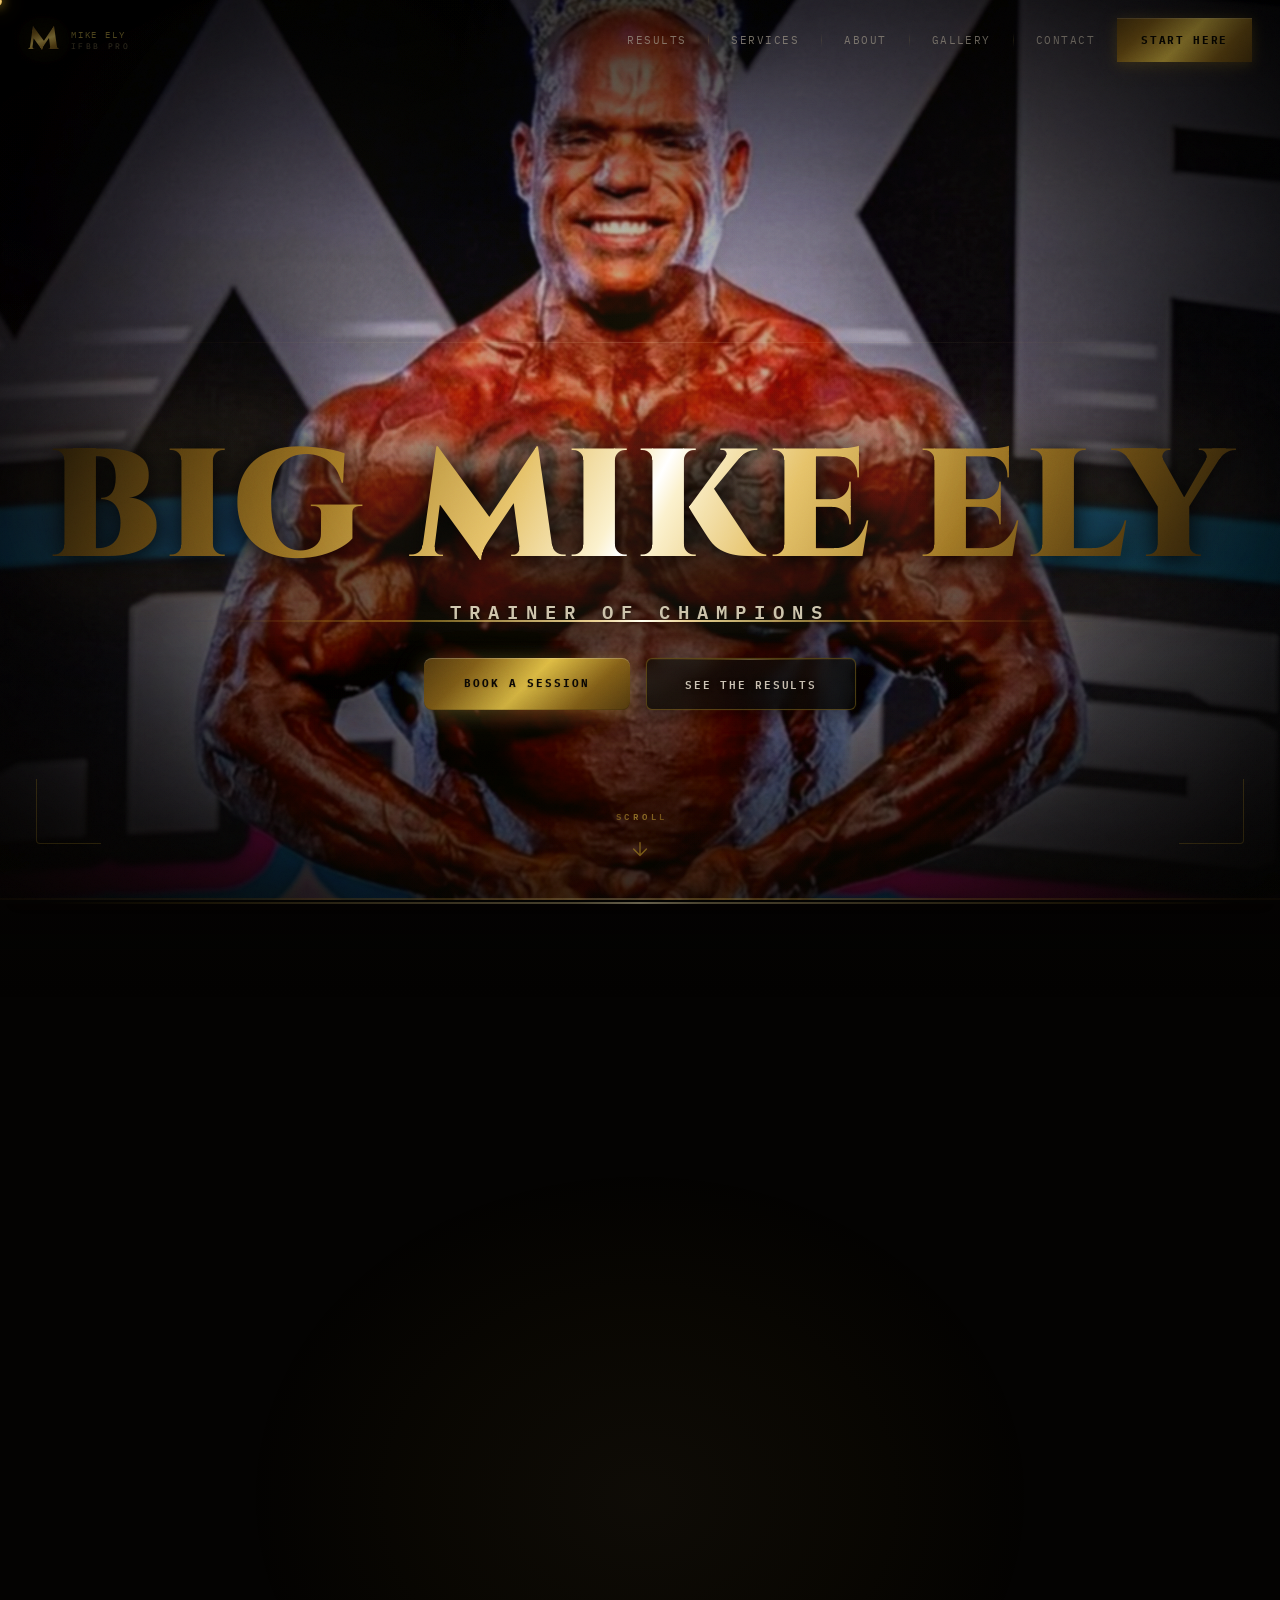
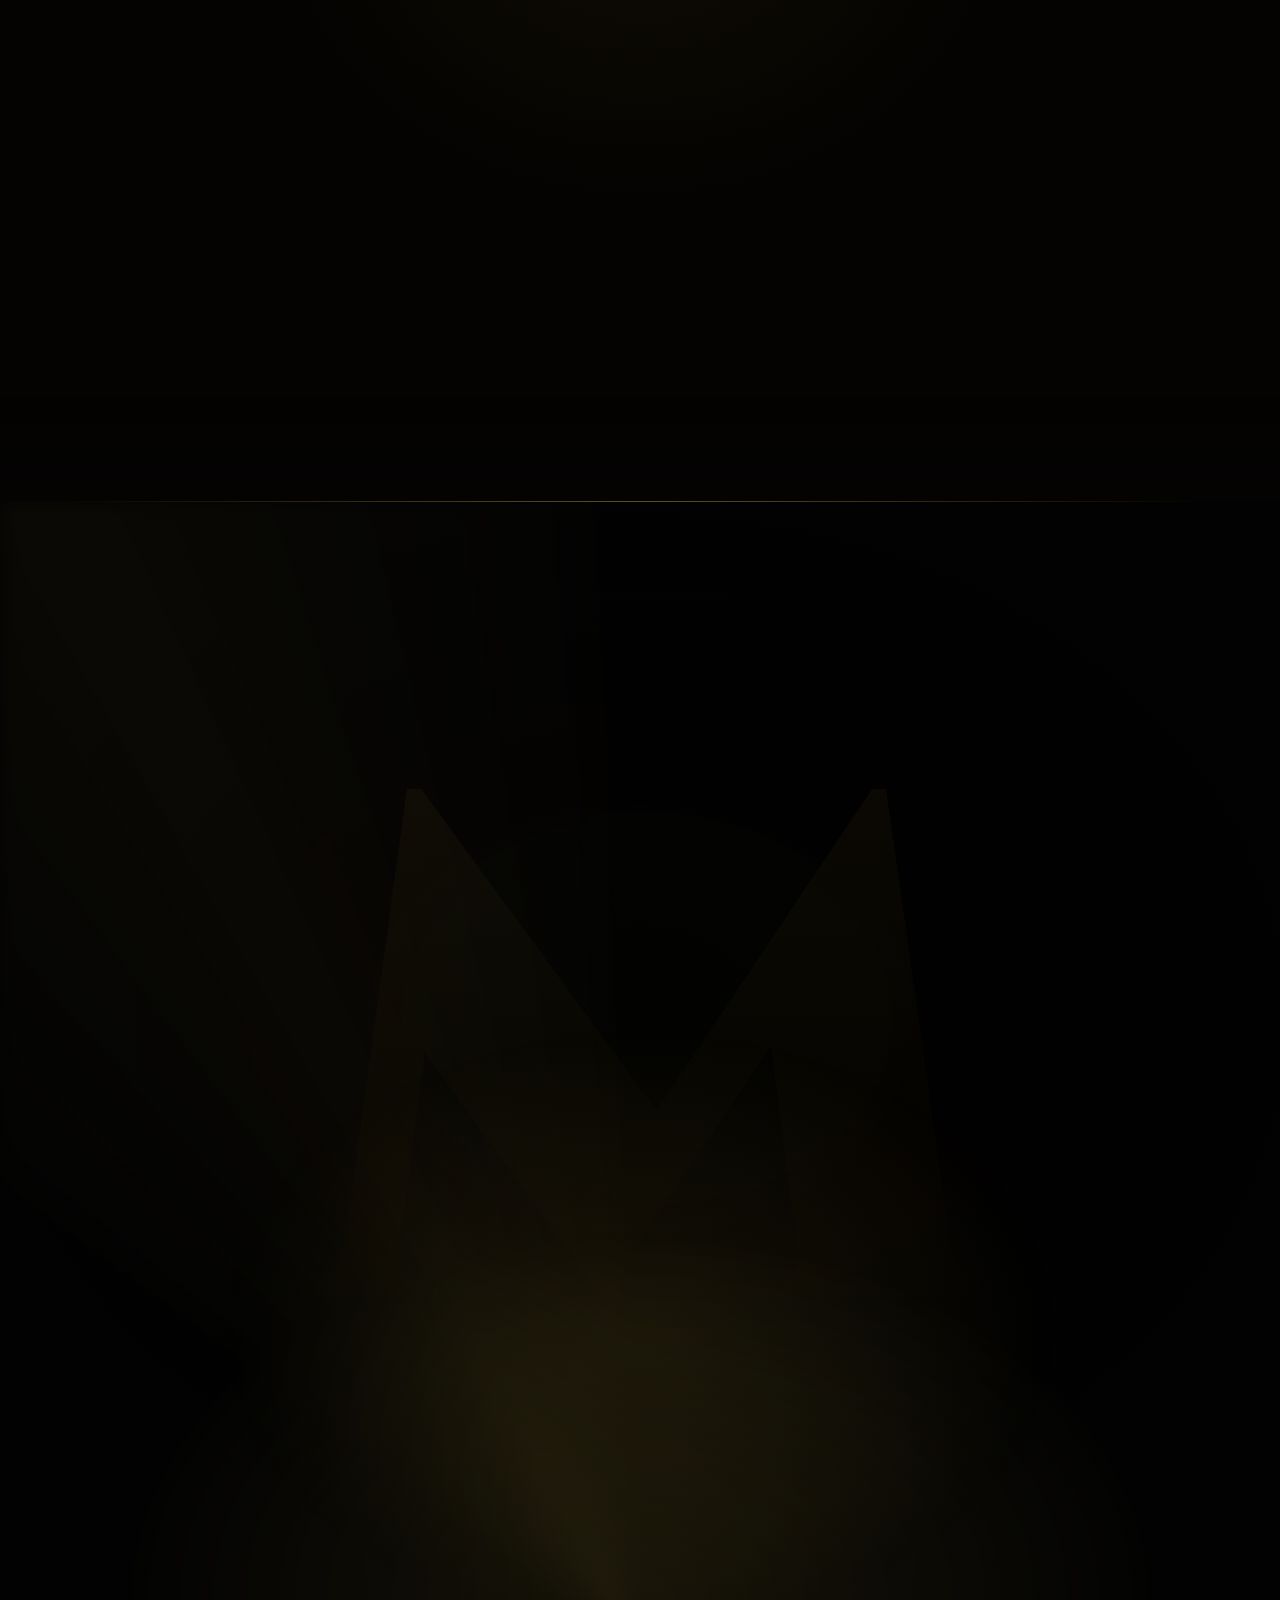
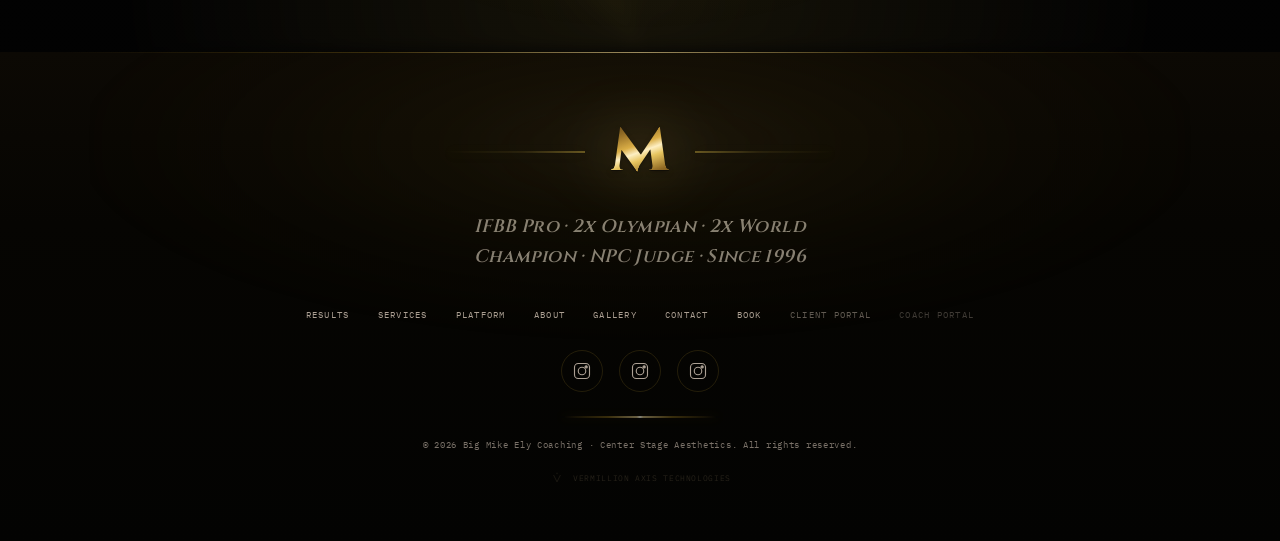
==== index.html @ f2d05844 "Heading "In Good Company", gallery full-photo tiles + frame, hero pop, perf - Home grid heading -> "" ====
<!DOCTYPE html>
<html lang="en">
<head>
<meta charset="UTF-8">
<meta name="viewport" content="width=device-width,initial-scale=1,viewport-fit=cover">
<title>Big Mike Ely | IFBB Pro Bodybuilding Coach — Contest Prep &amp; Online Coaching | Ohio</title>
<meta name="description" content="IFBB Pro Big Mike Ely — 2x World Champion, Olympian, NPC Judge. 50+ athletes turned pro since 1996. Championship-level bodybuilding coaching.">
<meta name="theme-color" content="#020202">
<meta name="color-scheme" content="dark">
<meta http-equiv="Content-Security-Policy" content="default-src 'self'; script-src 'self' 'unsafe-inline'; style-src 'self' 'unsafe-inline'; font-src 'self'; img-src 'self' data: blob: https://img.youtube.com https://ozgemcvnjzqfumpjxwcq.supabase.co; connect-src 'self' https://ozgemcvnjzqfumpjxwcq.supabase.co; frame-src 'none'; object-src 'none'; base-uri 'self'">
<meta name="robots" content="index, follow">
<meta http-equiv="X-Content-Type-Options" content="nosniff">
<meta http-equiv="Permissions-Policy" content="camera=(), microphone=(), geolocation=(), payment=()">
<meta name="referrer" content="strict-origin-when-cross-origin">
<link rel="canonical" href="https://v3vermillion.github.io/Big-Mike/">

<!-- Open Graph -->
<meta property="og:title" content="Big Mike Ely | IFBB Pro Bodybuilding Coach">
<meta property="og:description" content="A platform, not a PDF. Private client portal, branded transformations, real-time coaching — built by a 2× IFBB Pro World Champion.">
<meta property="og:type" content="website">
<meta property="og:url" content="https://v3vermillion.github.io/Big-Mike/">
<!-- Single landscape share card. Previously declared a secondary
     portrait og:image which iMessage/Facebook/LinkedIn scrapers
     preferred over the landscape, producing a garbage crop in
     link previews. One og:image per page, 1200x630, on-brand. -->
<meta property="og:image" content="https://v3vermillion.github.io/Big-Mike/img/platform-social-share.png">
<meta property="og:image:secure_url" content="https://v3vermillion.github.io/Big-Mike/img/platform-social-share.png">
<meta property="og:image:type" content="image/png">
<meta property="og:image:width" content="1200">
<meta property="og:image:height" content="630">
<meta property="og:image:alt" content="Big Mike Ely — IFBB Pro Bodybuilding Coach. 2x World Champion. A Platform, Not a PDF.">

<!-- Twitter -->
<meta name="twitter:card" content="summary_large_image">
<meta name="twitter:title" content="Big Mike Ely — A Platform, Not a PDF">
<meta name="twitter:description" content="2× IFBB Pro World Champion · 50+ Athletes Turned Pro Since 1996 · Private coaching platform with branded transformations.">
<meta name="twitter:image" content="https://v3vermillion.github.io/Big-Mike/img/platform-social-share.png">
<meta name="twitter:image:alt" content="Big Mike Ely Coaching — A Platform, Not a PDF. Real client transformation rendered as a branded comparison.">

<!-- Preload the LCP hero photo — Mike's championship pose, the
     Largest Contentful Paint element on index.html. fetchpriority
     high tells the browser to start the fetch immediately,
     in parallel with HTML parsing. -->
<link rel="preload" as="image" href="img/hero-stage-2025.jpg" fetchpriority="high">

<!-- Preload hero (TODO: serve WebP with <picture> + type="image/webp" when available) -->
<link rel="preload" as="image" href="img/hero-stage-2025.jpg" fetchpriority="high">

<!-- Icons -->
<link rel="icon" type="image/png" sizes="192x192" href="icons/icon-192.png">
<link rel="apple-touch-icon" href="icons/apple-touch-icon.png">

<!-- Fonts -->


<link rel="stylesheet" href="assets/fonts/fonts.css?v=v7">
<!-- Supabase -->


<!-- Structured Data -->
<script type="application/ld+json">
[
  {
    "@context": "https://schema.org",
    "@type": "LocalBusiness",
    "name": "Center Stage Aesthetics",
    "description": "Championship-level bodybuilding coaching by IFBB Pro Big Mike Ely. Contest prep, nutrition planning, posing, and online coaching since 1996.",
    "address": {
      "@type": "PostalAddress",
      "streetAddress": "5139 W 140th St",
      "addressLocality": "Brook Park",
      "addressRegion": "OH",
      "postalCode": "44142",
      "addressCountry": "US"
    },
    "url": "https://v3vermillion.github.io/Big-Mike/",
    "image": "https://v3vermillion.github.io/Big-Mike/img/hero-stage-2025.jpg",
    "founder": {
      "@type": "Person",
      "name": "Big Mike Ely",
      "jobTitle": "IFBB Pro Bodybuilding Coach",
      "description": "2x IFBB Pro World Champion, Olympian, NPC Judge. Coaching since 1996.",
      "sameAs": [
        "https://instagram.com/ifbbpromikeely",
        "https://instagram.com/center_stage_aesthetics"
      ]
    }
  },
  {
    "@context": "https://schema.org",
    "@type": "WebSite",
    "name": "Big Mike Ely | IFBB Pro Bodybuilding Coach",
    "url": "https://v3vermillion.github.io/Big-Mike/"
  },
  {
    "@context": "https://schema.org",
    "@type": "Service",
    "name": "Bodybuilding Coaching",
    "provider": {
      "@type": "Person",
      "name": "Big Mike Ely"
    },
    "description": "1-on-1 training, contest prep, nutrition planning, posing sessions, online coaching, and full coaching packages.",
    "areaServed": {
      "@type": "Country",
      "name": "US"
    }
  }
]
</script>

<link rel="stylesheet" href="css/site.css?v=v7">
</head>
<body>
<a href="#main" class="skip-link">Skip to main content</a>

<!-- BRAND REVEAL -->
<div class="brand-reveal" aria-hidden="true" id="brandReveal">
  <!-- Phase 1: Combined credentials — championship + olympian on one screen -->
  <div class="br-phase" id="brPhase1">
    <div class="br-show-name" id="brShowName">IFBB Pro World Championship</div>
    <div class="br-years">
      <span class="br-year" id="brYear1">2024</span>
      <span class="br-year-dot" id="brYearDot">&bull;</span>
      <span class="br-year" id="brYear2">2025</span>
    </div>
    <div class="br-1st" id="br1st">1st Place</div>
    <div class="br-divider" id="brDivider"></div>
    <div class="br-olympian" id="brOlympian">2&times; Olympian</div>
  </div>
  <!-- Phase 2: Name reveal — swords, corners, gold rule -->
  <div class="br-phase br-name-phase" id="brPhase2">
    <div class="br-swords"><svg viewBox="0 0 160 100" fill="none">
      <path d="M25,85 L75,15 L80,18 L30,88 Z" class="blade-fill"/>
      <line x1="27" y1="86" x2="78" y2="16" stroke-linecap="round"/>
      <line x1="38" y1="72" x2="22" y2="80" stroke-linecap="round"/>
      <line x1="36" y1="68" x2="20" y2="76" stroke-linecap="round"/>
      <path d="M22,84 Q20,88 24,90 Q28,88 26,84" stroke-linecap="round"/>
      <path d="M135,85 L85,15 L80,18 L130,88 Z" class="blade-fill"/>
      <line x1="133" y1="86" x2="82" y2="16" stroke-linecap="round"/>
      <line x1="122" y1="72" x2="138" y2="80" stroke-linecap="round"/>
      <line x1="124" y1="68" x2="140" y2="76" stroke-linecap="round"/>
      <path d="M138,84 Q140,88 136,90 Q132,88 134,84" stroke-linecap="round"/>
      <path d="M74,16 L80,6 L86,16" stroke-linecap="round"/>
      <path d="M77,12 L80,8 L83,12" stroke-linecap="round"/>
    </svg></div>
    <div class="br-dust"><span></span><span></span><span></span><span></span><span></span><span></span><span></span><span></span></div>
    <div class="br-streak"></div>
    <div class="br-corners"><div class="br-corner-tl"></div><div class="br-corner-br"></div></div>
    <div class="br-name-glow"></div>
    <div class="br-kicker">IFBB Pro</div>
    <div class="br-name" id="brName">Big Mike Ely</div>
    <div class="br-rule"></div>
    <div class="br-title">2&times; World Champion &middot; 2&times; Olympian &middot; Coach</div>
  </div>
  <div class="br-skip" onclick="localStorage.setItem('bm_revealed','1');document.getElementById('brandReveal')?.remove();document.body.style.overflow='';if(typeof _activatePostReveal==='function')_activatePostReveal();document.querySelectorAll('.hero h1,.hero-sub,.hero-ctas').forEach(function(el){el.style.cssText+='opacity:1!important'})" style="position:absolute;bottom:max(32px,env(safe-area-inset-bottom,32px));left:50%;transform:translateX(-50%);z-index:10;cursor:pointer;font-family:var(--mono);font-size:12px;letter-spacing:.4em;color:rgba(212,168,40,.45);padding:12px 32px;border:1px solid rgba(212,168,40,.2);border-radius:6px;transition:color .2s,border-color .2s,background .2s;-webkit-tap-highlight-color:transparent" onmouseover="this.style.color='rgba(212,168,40,.8)';this.style.borderColor='rgba(212,168,40,.4)';this.style.background='rgba(212,168,40,.06)'" onmouseout="this.style.color='rgba(212,168,40,.45)';this.style.borderColor='rgba(212,168,40,.2)';this.style.background='transparent'">SKIP</div>
</div>

<!-- GRAIN + VIGNETTE -->
<div class="grain-ov" aria-hidden="true"></div>
<div class="vignette" aria-hidden="true"></div>
<div class="atmos-mesh" aria-hidden="true"></div>

<!-- NAV -->
<nav class="nav" id="nav">
  <a href="index.html" class="nav-home" aria-label="Big Mike Ely — Home">
    <span class="nav-sigil">M</span>
    <div class="nav-tag"><span>Mike Ely</span>IFBB Pro</div>
  </a>
  <div class="nav-links">
    <a href="results.html">Results</a>
    <span class="nav-sep"></span>
    <a href="services.html">Services</a>
    <span class="nav-sep"></span>
    <a href="about.html">About</a>
    <span class="nav-sep"></span>
    <a href="gallery.html">Gallery</a>
    <span class="nav-sep"></span>
    <a href="contact.html">Contact</a>
    <a href="onboard.html" class="nav-cta">Start Here</a>
  </div>
  <button class="nav-burger" id="navBurger" aria-label="Open menu"><span class="burger-text">MENU</span></button>
</nav>

<!-- MOBILE MENU -->
<div class="mm" id="mm" role="dialog" aria-modal="true">
  <div class="mm-corner-tl"></div><div class="mm-corner-br"></div>
  <button class="mm-close" id="mmClose" aria-label="Close menu">&times;</button>
  <a href="index.html" class="mm-link">Home</a>
  <a href="results.html" class="mm-link">Results</a>
  <a href="services.html" class="mm-link">Services</a>
  <a href="about.html" class="mm-link">About</a>
  <a href="gallery.html" class="mm-link">Gallery</a>
  <a href="contact.html" class="mm-link">Contact</a>
  <a href="onboard.html" class="mm-cta">Start Here</a>
  <a href="portal.html" class="mm-existing" aria-label="Already a client? Sign in">Already a client? <span>Sign in &rarr;</span></a>
  <div class="mm-badge">IFBB Pro Big Mike Ely</div>
</div>

<!-- HERO -->
<div class="film-grain" aria-hidden="true"></div>
<main id="main">
<section class="hero">
  <div class="hero-bg hero-bg-1" role="img" aria-label="Big Mike Ely — 2× IFBB Pro World Champion wearing crown on stage"></div>
  <div class="hero-desktop-layer" aria-hidden="true"></div>
  <div class="hero-rays" aria-hidden="true"></div>
  <div class="hero-chroma" aria-hidden="true"></div>
  <div class="hero-ov"></div>
  <div class="hero-sculpt" aria-hidden="true"></div>
  <div class="hero-leak" aria-hidden="true"></div>
  <div class="hero-atmos" aria-hidden="true">
    <div class="hero-orb hero-orb-1"></div>
    <div class="hero-orb hero-orb-2"></div>
    <div class="hero-orb hero-orb-3"></div>
  </div>
  <div class="hero-warmth" aria-hidden="true"></div>
  <div class="hero-flare" aria-hidden="true"></div>
  <div class="hero-breath" aria-hidden="true"></div>
  <div class="hero-dust" aria-hidden="true">
    <span></span><span></span><span></span><span></span>
    <span></span><span></span><span></span><span></span>
  </div>
  <div class="hero-content">
    <h1>BIG MIKE ELY</h1>
    <p class="hero-sub">Trainer of Champions</p>
    <div class="hero-ctas">
      <a href="book.html" class="btn-p">Book a Session</a>
      <a href="results.html" class="btn-s">See the Results</a>
    </div>
  </div>
  <div class="hero-corners" aria-hidden="true"></div>
  <button type="button" class="hero-scroll" id="heroScroll" aria-label="Scroll to next section" onclick="window.scrollTo({top:window.innerHeight*0.95,behavior:'smooth'})">
    <span class="hs-label">SCROLL</span>
    <svg width="22" height="22" viewBox="0 0 24 24" fill="none" stroke="currentColor" stroke-width="1.5" stroke-linecap="round" stroke-linejoin="round"><path d="M12 5v14M5 12l7 7 7-7"/></svg>
  </button>
</section>

<!-- THE COMPANY HE KEEPS — mentors, icons & family (relocated from About) -->
<section class="section" id="company">
  <div class="inner">
    <h2 class="s-head reveal">In Good Company</h2>
    <div class="about-photos reveal">
      <div class="circle-photo" onclick="openLB(this)" role="button" tabindex="0" onkeydown="if(event.key==='Enter'||event.key===' '){event.preventDefault();openLB(this)}">
        <img src="img/about-hany-rambod.jpg" alt="Mike with Hany Rambod — The Pro Creator" loading="lazy" decoding="async" style="object-position:left 30% top 20%">
        <div class="circle-label">With Hany Rambod</div>
      </div>
      <div class="circle-photo" onclick="openLB(this)" role="button" tabindex="0" onkeydown="if(event.key==='Enter'||event.key===' '){event.preventDefault();openLB(this)}">
        <img src="img/about-tom-platz.jpg" alt="Mike with Tom Platz — The Quadfather" loading="lazy" decoding="async" style="object-position:center 15%">
        <div class="circle-label">With Tom Platz</div>
      </div>
      <div class="circle-photo" onclick="openLB(this)" role="button" tabindex="0" onkeydown="if(event.key==='Enter'||event.key===' '){event.preventDefault();openLB(this)}">
        <img src="img/about-jay-cutler.jpg" alt="Mike with Jay Cutler — 4x Mr. Olympia" loading="lazy" decoding="async" style="object-position:center 30%">
        <div class="circle-label">With Jay Cutler</div>
      </div>
      <div class="circle-photo" onclick="openLB(this)" role="button" tabindex="0" onkeydown="if(event.key==='Enter'||event.key===' '){event.preventDefault();openLB(this)}">
        <img src="img/about-lifestyle.jpg" alt="Mike with Mrs. Ely" loading="lazy" decoding="async" style="object-position:center 25%">
        <div class="circle-label">Mike &amp; Mrs. Ely</div>
      </div>
      <div class="circle-photo" onclick="openLB(this)" role="button" tabindex="0" onkeydown="if(event.key==='Enter'||event.key===' '){event.preventDefault();openLB(this)}">
        <img src="img/about-dad.jpg" alt="Mike with his father" loading="lazy" decoding="async" style="object-position:center 25%">
        <div class="circle-label">Like father, like son</div>
      </div>
      <div class="circle-photo" onclick="openLB(this)" role="button" tabindex="0" onkeydown="if(event.key==='Enter'||event.key===' '){event.preventDefault();openLB(this)}">
        <img src="img/gallery-gym-recent.jpg" alt="Mike Ely at the gym" loading="lazy" decoding="async" style="object-position:center 20%">
        <div class="circle-label">In the Trenches</div>
      </div>
    </div>
  </div>
</section>
<div class="gw-sm"></div>

<div class="gw-crimson" style="margin-top:8px"></div>

<section class="cta cta-rich">
  <div class="cta-bg"></div><div class="cta-ov"></div>
  <div class="cta-watermark" aria-hidden="true">M</div>
  <div class="cta-rays" aria-hidden="true"></div>
  <div class="cta-inner reveal-scale">

    <div class="cta-trust">
      <span class="cta-trust-item"><strong>50+</strong><span>Athletes<br>Turned Pro</span></span>
      <span class="cta-trust-sep"></span>
      <span class="cta-trust-item"><strong>30<sup>+</sup></strong><span>Years<br>Coaching</span></span>
      <span class="cta-trust-sep"></span>
      <span class="cta-trust-item"><strong>2&times;</strong><span>IFBB Pro<br>World Champion</span></span>
      <span class="cta-trust-sep"></span>
      <span class="cta-trust-item"><strong>NPC</strong><span>Judge</span></span>
    </div>

    <span class="cta-tag">Ready for the next chapter?</span>
    <h2 class="cta-headline">Work directly with a<br><em>2&times; World Champion.</em></h2>
    <p class="cta-lede">Private coaching. No middle-man, no handoffs to a junior coach. Every program built by Mike, every check-in answered by Mike. The same protocols that built pros for thirty years &mdash; now built for you.</p>

    <div class="cta-actions">
      <a href="contact.html" class="btn-p">Work with Mike
        <svg width="12" height="12" viewBox="0 0 24 24" fill="none" stroke="currentColor" stroke-width="2.5" stroke-linecap="round" stroke-linejoin="round" aria-hidden="true"><path d="M5 12h14M12 5l7 7-7 7"/></svg>
      </a>
      <a href="services.html" class="btn-s">See the Services</a>
    </div>

    <div class="cta-foot">
      <div class="cta-sig">
        <svg class="cta-sig-glyph" viewBox="0 0 120 44" fill="none" stroke="currentColor" stroke-width="1.6" stroke-linecap="round" stroke-linejoin="round" aria-hidden="true">
          <path d="M4 28 C 12 8, 22 8, 26 28 C 30 40, 36 38, 40 24 C 44 10, 52 10, 56 26 C 60 40, 68 34, 72 22 C 76 10, 86 14, 92 26 C 96 34, 104 32, 112 22" opacity=".9"/>
          <line x1="6" y1="38" x2="114" y2="38" opacity=".25"/>
        </svg>
        <span class="cta-sig-cap">&mdash; Mike Ely &middot; IFBB Pro</span>
      </div>
      <div class="cta-avail">
        <span class="cta-avail-dot" aria-hidden="true"></span>
        Accepting a limited roster this season &middot; serious inquiries only
      </div>
    </div>

  </div>
</section>

</main>
<!-- FOOTER -->
<footer class="footer">
  <div class="footer-mark">M</div>
  <div class="footer-sig">IFBB Pro &middot; 2x Olympian &middot; 2x World Champion &middot; NPC Judge &middot; Since 1996</div>
  <div class="footer-links">
    <a href="results.html">Results</a><a href="services.html">Services</a><a href="platform.html">Platform</a><a href="about.html">About</a><a href="gallery.html">Gallery</a><a href="contact.html">Contact</a><a href="book.html">Book</a>
    <a href="portal.html" style="opacity:.55">Client Portal</a><a href="app.html" style="opacity:.35">Coach Portal</a>
  </div>
  <div class="footer-social">
    <a href="https://instagram.com/ifbbpromikeely" target="_blank" rel="noopener" aria-label="Big Mike Ely on Instagram" title="@ifbbpromikeely"><svg width="18" height="18" viewBox="0 0 24 24" fill="none" stroke="currentColor" stroke-width="1.5"><rect x="2" y="2" width="20" height="20" rx="5"/><circle cx="12" cy="12" r="5"/><circle cx="17.5" cy="6.5" r="1.5" fill="currentColor"/></svg></a>
    <a href="https://instagram.com/center_stage_aesthetics" target="_blank" rel="noopener" aria-label="Center Stage Aesthetics"><svg width="18" height="18" viewBox="0 0 24 24" fill="none" stroke="currentColor" stroke-width="1.5"><rect x="2" y="2" width="20" height="20" rx="5"/><circle cx="12" cy="12" r="5"/><circle cx="17.5" cy="6.5" r="1.5" fill="currentColor"/></svg></a>
    <a href="https://instagram.com/osigym" target="_blank" rel="noopener" aria-label="Old School Iron Gym on Instagram" title="@osigym — Old School Iron Gym"><svg width="18" height="18" viewBox="0 0 24 24" fill="none" stroke="currentColor" stroke-width="1.5"><rect x="2" y="2" width="20" height="20" rx="5"/><circle cx="12" cy="12" r="5"/><circle cx="17.5" cy="6.5" r="1.5" fill="currentColor"/></svg></a>
  </div>
  <div class="gw" style="max-width:160px;margin:0 auto 20px"></div>
  <div class="footer-copy">&copy; 2026 Big Mike Ely Coaching &middot; Center Stage Aesthetics. All rights reserved.</div>
  <a href="https://www.vermillionaxis.tech" target="_blank" rel="noopener" class="vat">
    <svg width="16" height="20" viewBox="0 0 28 34" fill="none"><line x1="8" y1="10" x2="14" y2="22" stroke="currentColor" stroke-width="1.2"/><line x1="20" y1="10" x2="14" y2="22" stroke="currentColor" stroke-width="1.2"/><circle cx="14" cy="7" r="1.5" fill="currentColor" opacity=".5"/></svg>
    Vermillion Axis Technologies
  </a>
</footer>

<!-- LIGHTBOX -->
<div class="lightbox" id="lb" onclick="closeLB()" role="dialog" aria-modal="true" aria-label="Photo lightbox">
  <button class="lb-close" aria-label="Close">&times;</button>
  <button class="lb-arr lb-prev" onclick="event.stopPropagation();navLB(-1)" aria-label="Previous">&#8249;</button>
  <div class="lb-img-wrap" id="lbImgWrap" onclick="event.stopPropagation()">
    <img id="lbImg" alt="">
  </div>
  <button class="lb-arr lb-next" onclick="event.stopPropagation();navLB(1)" aria-label="Next">&#8250;</button>
  <div class="lb-info" id="lbInfo">
    <div class="lb-counter" id="lbCounter"></div>
    <div class="lb-cat" id="lbCat"></div>
  </div>
</div>

<script src="js/site.js?v=v7" defer></script>
</body>
</html>
---- assets/fonts/fonts.css ----
/* Self-hosted fonts (vendored from Fontsource) — replaces Google Fonts CDN. */

/* Cinzel */
@font-face{font-family:'Cinzel';font-style:normal;font-weight:400;font-display:swap;src:url('cinzel-400.woff2') format('woff2');}
@font-face{font-family:'Cinzel';font-style:normal;font-weight:600;font-display:swap;src:url('cinzel-600.woff2') format('woff2');}
@font-face{font-family:'Cinzel';font-style:normal;font-weight:700;font-display:swap;src:url('cinzel-700.woff2') format('woff2');}
@font-face{font-family:'Cinzel';font-style:normal;font-weight:800;font-display:swap;src:url('cinzel-800.woff2') format('woff2');}
@font-face{font-family:'Cinzel';font-style:normal;font-weight:900;font-display:swap;src:url('cinzel-900.woff2') format('woff2');}

/* Rajdhani */
@font-face{font-family:'Rajdhani';font-style:normal;font-weight:300;font-display:swap;src:url('rajdhani-300.woff2') format('woff2');}
@font-face{font-family:'Rajdhani';font-style:normal;font-weight:400;font-display:swap;src:url('rajdhani-400.woff2') format('woff2');}
@font-face{font-family:'Rajdhani';font-style:normal;font-weight:500;font-display:swap;src:url('rajdhani-500.woff2') format('woff2');}
@font-face{font-family:'Rajdhani';font-style:normal;font-weight:600;font-display:swap;src:url('rajdhani-600.woff2') format('woff2');}
@font-face{font-family:'Rajdhani';font-style:normal;font-weight:700;font-display:swap;src:url('rajdhani-700.woff2') format('woff2');}

/* IBM Plex Mono */
@font-face{font-family:'IBM Plex Mono';font-style:normal;font-weight:300;font-display:swap;src:url('ibm-plex-mono-300.woff2') format('woff2');}
@font-face{font-family:'IBM Plex Mono';font-style:normal;font-weight:400;font-display:swap;src:url('ibm-plex-mono-400.woff2') format('woff2');}
@font-face{font-family:'IBM Plex Mono';font-style:normal;font-weight:500;font-display:swap;src:url('ibm-plex-mono-500.woff2') format('woff2');}
@font-face{font-family:'IBM Plex Mono';font-style:normal;font-weight:600;font-display:swap;src:url('ibm-plex-mono-600.woff2') format('woff2');}
@font-face{font-family:'IBM Plex Mono';font-style:normal;font-weight:700;font-display:swap;src:url('ibm-plex-mono-700.woff2') format('woff2');}
---- css/site.css ----
:root{
  --bg:#030302;--bg2:#070604;--card:#0b0a08;--cardH:#0f0e0a;
  /* Premium 24k gold palette — luxury brand reference (Rolex / Cartier)
     #D4AF37 is the classic "metallic gold" hex; #F5E38C is champagne highlight;
     #7D6420 is antiqued burnt-gold shadow. */
  --acc:#D4AF37;--accD:#A8862B;--accDeep:#7D6420;--accVib:#F5E38C;
  --accS:rgba(212,175,55,.1);--accB:rgba(212,175,55,.5);--accM:rgba(212,175,55,.35);--accGlow:rgba(212,175,55,.25);
  --border:rgba(212,175,55,.25);--borderH:rgba(212,175,55,.45);--borderS:rgba(212,175,55,.15);
  /* Agent 5 P2: bumped --dm from #827868 (~4.5:1) to #958a78
     (~5.5:1) so small muted labels (meta rows, timestamps, 9px
     monument-meta) are clearly legible on the dark body background.
     --dmL stays at #3c3528 because it is a border/decorative color,
     not a text color. */
  --ice:#f4ecd4;--wh:#f4eee4;--ow:#dcd2c2;--mu:#aca094;--dm:#958a78;--dmL:#3c3528;
  --glass:rgba(212,175,55,.05);--glassH:rgba(212,175,55,.1);
  /* Single source of truth for brand gold. Visual sweep april:
     upgraded to 7-stop metallic with a brighter champagne highlight
     and a deeper bronze shadow. The previous 5-stop #E8C547 peak
     read as "yellow gradient" against body-tone hero photos (the
     BIG MIKE ELY wordmark failed the metal read). New curve adds
     a true bright champagne specular (#FFE8A0) at 48% and a
     secondary highlight at 55%, with the deep shadow pulled darker
     (#3D2A08) at the extremes so the letterforms have a real
     shadow-to-highlight swing. Reads as polished metal at every
     size, on every background. */
  --goldGrad:linear-gradient(135deg,#3D2A08 0%,#6B4A14 18%,#B88A2C 36%,#FFE8A0 48%,#F6CE56 55%,#B88A2C 72%,#6B4A14 86%,#3D2A08 100%);
  --surfGrad:linear-gradient(180deg,var(--bg) 0%,rgba(10,8,4,1) 50%,var(--bg) 100%);
  --heroGrad:linear-gradient(180deg,rgba(2,2,2,.6) 0%,rgba(2,2,2,.35) 18%,rgba(2,2,2,.3) 35%,rgba(2,2,2,.55) 55%,rgba(2,2,2,.8) 72%,rgba(2,2,2,.95) 88%,rgba(2,2,2,.99) 100%);
  --display:'Cinzel',Georgia,serif;--body:'Rajdhani','Segoe UI',sans-serif;--mono:'IBM Plex Mono','Courier New',monospace;
  --ease:cubic-bezier(.22,1,.36,1);
}
body.theme-crimson{
  --acc:#D03030;--accD:#A01818;--accDeep:#881414;--accVib:#E84040;
  --accS:rgba(208,48,48,.06);--accB:rgba(208,48,48,.4);--accM:rgba(208,48,48,.25);--accGlow:rgba(208,48,48,.15);
  --border:rgba(208,48,48,.2);--borderH:rgba(208,48,48,.35);--borderS:rgba(208,48,48,.12);
  --ice:#f0e0e0;--ow:#c8b0b0;--mu:#907070;--dm:#584040;--dmL:#3a2828;
  --glass:rgba(208,48,48,.03);--glassH:rgba(208,48,48,.06);
  /* Visual sweep april: 7-stop rose-crimson metallic. Parallels the
     gold upgrade \u2014 dark burgundy shadow, crimson mid, bright
     coral-red highlight, back to burgundy. Reads as polished metal
     at display sizes instead of flat red. */
  --goldGrad:linear-gradient(135deg,#4A0606 0%,#7A1212 18%,#B72020 36%,#FF6060 48%,#E84040 55%,#B72020 72%,#7A1212 86%,#4A0606 100%);
  --surfGrad:linear-gradient(180deg,var(--bg) 0%,rgba(8,4,4,1) 50%,var(--bg) 100%);
}
*{margin:0;padding:0;box-sizing:border-box;-webkit-tap-highlight-color:transparent}
html{scroll-behavior:smooth;overflow-x:hidden;scrollbar-color:var(--accDeep) var(--bg);scroll-padding-top:80px}
body{background:#040302;color:var(--ow);font-family:var(--body);font-weight:400;line-height:1.6;-webkit-font-smoothing:antialiased;-moz-osx-font-smoothing:grayscale;overflow-x:hidden;position:relative;
  /* Warm dark radial base — every page gets the same base temperature
     so transitions between textured and flat sections don't read as
     an abrupt color shift. */
  background-image:radial-gradient(ellipse 120% 80% at 50% 35%,rgba(14,10,4,1) 0%,rgba(6,4,2,1) 55%,#040302 100%);background-attachment:fixed}
/* Global atmospheric ambient \u2014 subtle warm glow that drifts */
/* CONTINUOUS ATMOSPHERIC LAYER — single full-viewport warm wash,
   always present on every section of every page. Panel flagged:
   "it's not systematic. It appears in some sections and disappears
   in others." Fix: ONE fixed-position layer underneath every
   section. Per-section .section-ambient-img photos layer on top;
   this base is constant so there's no abrupt boundary anywhere. */
body::before{content:'';position:fixed;inset:0;z-index:0;pointer-events:none;
  background:
    radial-gradient(ellipse 70% 50% at 50% 30%,rgba(212,175,55,.022),transparent 70%),
    radial-gradient(ellipse 60% 40% at 30% 80%,rgba(232,197,71,.012),transparent 75%),
    radial-gradient(ellipse 50% 35% at 75% 65%,rgba(180,130,30,.008),transparent 75%)}
body::after{content:'';position:fixed;inset:0;z-index:0;pointer-events:none;
  background:radial-gradient(ellipse 85% 65% at 50% 50%,transparent 45%,rgba(0,0,0,.18) 80%,rgba(0,0,0,.38) 100%)}
/* On mobile we strip the blur filter entirely — iOS Safari's blur() is a huge
   scroll-jank amplifier, especially with position:fixed backgrounds. */
@media(max-width:900px){
  body::before,body::after{filter:none;animation:none;opacity:.65}
}
a{color:inherit;text-decoration:none}img{max-width:100%;display:block;height:auto;image-rendering:auto;-webkit-image-rendering:auto}
button{font-family:inherit;cursor:pointer;border:none;background:none}a,button{touch-action:manipulation}
::selection{background:var(--acc);color:var(--bg)}
:focus-visible{outline:2px solid var(--acc);outline-offset:2px;border-radius:4px}
::-webkit-scrollbar{width:6px}::-webkit-scrollbar-track{background:var(--bg)}
::-webkit-scrollbar-thumb{background:linear-gradient(180deg,#7D6420 0%,#D4AF37 50%,#7D6420 100%);border-radius:3px;border:1px solid rgba(0,0,0,.3);box-shadow:0 0 8px rgba(212,175,55,.3)}
::-webkit-scrollbar-thumb:hover{background:linear-gradient(180deg,#B08425 0%,#E8BE50 50%,#B08425 100%);box-shadow:0 0 12px rgba(212,168,40,.5)}
.skip-link{position:absolute;top:-100%;left:50%;transform:translateX(-50%);background:linear-gradient(135deg,#8E651C,#C89628,#E8BE50,#C89628,#8E651C);background-size:200% 100%;color:var(--bg);padding:14px 28px;font-family:var(--mono);font-size:11px;font-weight:700;letter-spacing:.16em;text-transform:uppercase;border-radius:0 0 8px 8px;z-index:10001;transition:top .25s var(--ease);box-shadow:0 8px 30px rgba(212,168,40,.35),0 0 60px rgba(212,168,40,.12);text-shadow:0 1px 2px rgba(90,70,20,.3);animation:shimmer 8s linear infinite}.skip-link:focus{top:0}
/* SCROLL PROGRESS */
.scroll-progress{position:fixed;top:0;left:0;height:3px;width:0;background:linear-gradient(90deg,#8E651C,#C89628 15%,#E8BE50 35%,#FFF0D0 50%,#E8BE50 65%,#C89628 85%,#8E651C);z-index:9999;pointer-events:none;box-shadow:0 0 12px rgba(212,168,40,.45),0 0 30px rgba(212,168,40,.18),0 2px 6px rgba(0,0,0,.3);transition:width .08s linear}
.scroll-progress::after{content:'';position:absolute;top:-3px;right:-2px;width:9px;height:9px;border-radius:50%;background:radial-gradient(circle,#FFF8E0 0%,#F2D080 40%,#C89628 90%);box-shadow:0 0 12px rgba(212,168,40,.9),0 0 24px rgba(212,168,40,.5),0 0 50px rgba(212,168,40,.25);pointer-events:none;animation:breathe 2.5s ease-in-out infinite}
/* BRAND REVEAL — Two-phase: combined credentials → name reveal */
.brand-reveal{position:fixed;inset:0;z-index:10000;background:#000;display:flex;flex-direction:column;align-items:center;justify-content:center;overflow:hidden;padding:0 28px;animation:brAmbientIn 2s ease-out both}
/* Larger, multi-stop fade reaching pure black past the viewport edge so the
   warm ambient glow has NO visible cutoff/box edge behind the text. */
@keyframes brAmbientIn{0%{background:#000}100%{background:radial-gradient(ellipse 120% 100% at 50% 46%,#17120a 0%,#0c0905 46%,#040301 84%,#000 100%)}}
.brand-reveal::before{content:'';position:absolute;inset:0;background:radial-gradient(ellipse 70% 70% at 50% 50%,rgba(0,0,0,.15),transparent 100%);opacity:0;animation:brBreathe 8s ease-in-out 2s infinite;pointer-events:none}
@keyframes brBreathe{0%,100%{opacity:0}50%{opacity:.6}}
/* Phase containers */
.br-phase{position:absolute;top:46%;left:50%;transform:translate(-50%,-50%);z-index:6;text-align:center;opacity:0;pointer-events:none;transition:opacity 1.2s cubic-bezier(.25,.8,.25,1)}
.br-phase.vis{opacity:1}
.br-phase.out{opacity:0;transition:opacity .7s cubic-bezier(.4,0,1,1)}
/* ── PHASE 1: Combined credentials ── */
.br-show-name{font-family:var(--mono);font-size:clamp(13px,2.8vw,24px);letter-spacing:.45em;text-transform:uppercase;color:rgba(240,235,220,.92);font-weight:700;
  text-shadow:0 0 40px rgba(255,230,160,.4),0 0 80px rgba(255,230,140,.15);margin-bottom:clamp(18px,3.5vh,36px);
  opacity:0;clip-path:inset(0 100% 0 0)}
.br-phase.vis .br-show-name{animation:brSweepIn 1.2s cubic-bezier(.25,.8,.25,1) .2s both}
@keyframes brSweepIn{0%{opacity:0;clip-path:inset(0 100% 0 0)}30%{opacity:1}100%{opacity:1;clip-path:inset(0 0% 0 0)}}
/* Years row */
.br-years{display:flex;align-items:center;justify-content:center;gap:clamp(16px,3vw,36px);margin-bottom:clamp(12px,2vh,24px)}
.br-year{font-family:var(--display);font-size:clamp(48px,12vw,110px);font-weight:900;letter-spacing:.06em;line-height:1;
  background:linear-gradient(118deg,#2E2008 0%,#6B4C12 11%,#A67C26 24%,#E6C36A 39%,#FBF1CE 48%,#FFFFFF 50%,#FBF1CE 52%,#E6C36A 61%,#A67C26 76%,#6B4C12 89%,#2E2008 100%);
  -webkit-background-clip:text;-webkit-text-fill-color:transparent;color:transparent;background-clip:text;
  clip-path:inset(0 100% 0 0);filter:blur(8px);opacity:0;text-shadow:0 0 30px rgba(232,197,71,.3)}
.br-year.vis{animation:brTextReveal 1.2s cubic-bezier(.16,1,.3,1) both}
@keyframes brTextReveal{0%{clip-path:inset(0 100% 0 0);filter:blur(8px);opacity:0}40%{opacity:1;filter:blur(2px)}100%{clip-path:inset(0 0% 0 0);filter:blur(0);opacity:1}}
.br-year-dot{font-size:clamp(24px,5vw,48px);color:rgba(255,230,140,.55);opacity:0;filter:blur(4px)}
.br-year-dot.vis{animation:brDotReveal .8s cubic-bezier(.16,1,.3,1) both}
@keyframes brDotReveal{0%{opacity:0;filter:blur(4px);transform:scale(.5)}100%{opacity:1;filter:blur(0);transform:scale(1)}}
/* 1st Place */
.br-1st{font-family:var(--display);font-size:clamp(16px,3.5vw,32px);font-weight:700;letter-spacing:.2em;text-transform:uppercase;
  background:linear-gradient(118deg,#2E2008 0%,#6B4C12 11%,#A67C26 24%,#E6C36A 39%,#FBF1CE 48%,#FFFFFF 50%,#FBF1CE 52%,#E6C36A 61%,#A67C26 76%,#6B4C12 89%,#2E2008 100%);
  -webkit-background-clip:text;-webkit-text-fill-color:transparent;color:transparent;background-clip:text;
  clip-path:inset(0 100% 0 0);filter:blur(6px);opacity:0;
  text-shadow:0 0 20px rgba(232,197,71,.28);margin-bottom:clamp(16px,3vh,32px)}
.br-1st.vis{animation:brTextReveal 1s cubic-bezier(.16,1,.3,1) both}
/* Gold divider between achievements */
.br-divider{height:1px;width:0;margin:0 auto clamp(16px,3vh,32px);
  background:linear-gradient(90deg,transparent,rgba(200,175,100,.2) 20%,rgba(230,205,130,.5) 50%,rgba(200,175,100,.2) 80%,transparent);
  box-shadow:0 0 8px rgba(255,230,160,.08);opacity:0}
.br-divider.vis{animation:brDivGrow .8s cubic-bezier(.25,.9,.25,1) both}
@keyframes brDivGrow{0%{width:0;opacity:0}100%{width:clamp(60px,14vw,120px);opacity:1}}
/* Olympian — bold, prestigious */
.br-olympian{font-family:var(--display);font-size:clamp(32px,8vw,80px);font-weight:900;letter-spacing:.12em;text-transform:uppercase;
  background:linear-gradient(118deg,#2E2008 0%,#6B4C12 11%,#A67C26 24%,#E6C36A 39%,#FBF1CE 48%,#FFFFFF 50%,#FBF1CE 52%,#E6C36A 61%,#A67C26 76%,#6B4C12 89%,#2E2008 100%);
  -webkit-background-clip:text;-webkit-text-fill-color:transparent;color:transparent;background-clip:text;
  text-shadow:0 0 35px rgba(232,197,71,.45),0 0 70px rgba(232,197,71,.18);
  clip-path:inset(0 100% 0 0);filter:blur(10px);opacity:0;position:relative}
.br-olympian.vis{animation:brOlympianReveal 1.4s cubic-bezier(.16,1,.3,1) both}
@keyframes brOlympianReveal{0%{clip-path:inset(0 100% 0 0);filter:blur(10px);opacity:0}30%{opacity:1;filter:blur(4px)}100%{clip-path:inset(0 0% 0 0);filter:blur(0);opacity:1}}
.br-olympian::after{content:'';position:absolute;top:50%;left:50%;width:0;height:0;transform:translate(-50%,-50%);border-radius:50%;
  background:radial-gradient(circle,rgba(255,230,160,.1),rgba(255,230,160,.03) 40%,transparent 70%);pointer-events:none;opacity:0}
.br-olympian.vis::after{display:none}
/* ── PHASE 2: Name reveal with swords ── */
/* Name phase — position updated by JS to match hero h1 Y position.
   CSS default is top:60% (overriding the base .br-phase top:46%)
   which is close to where the hero h1 lands on iPhone 14 Pro.
   JS refines the exact pixel position on load + font-ready. */
/* No transition on `top`: JS aligns this to the hero wordmark in two passes and
   must measure the final position immediately (a transition broke the 2nd pass). */
.br-name-phase{display:flex;flex-direction:column;align-items:center;justify-content:center;top:60%}
/* Crossed swords */
.br-swords{position:absolute;top:50%;left:50%;transform:translate(-50%,-105%);z-index:3;pointer-events:none;opacity:0}
.br-phase.vis .br-swords{animation:brSwordsIn 1.8s cubic-bezier(.2,.8,.3,1) .2s both}
.br-swords svg{width:clamp(280px,60vw,540px);height:auto}
.br-swords line,.br-swords path{stroke:rgba(220,195,130,.22);stroke-width:1.5;fill:none;stroke-dasharray:200;stroke-dashoffset:200}
.br-phase.vis .br-swords line,.br-phase.vis .br-swords path{animation:brSwordDraw 1.8s cubic-bezier(.4,0,.2,1) .4s forwards}
.br-swords .blade-fill{fill:rgba(200,175,100,.05);stroke:none;opacity:0}
.br-phase.vis .br-swords .blade-fill{animation:brBladeFill 1s ease-out 1.8s forwards}
/* Corner brackets */
/* Outer corner-bracket box removed per review — the glow carries the premium
   feel without a literal box framing the wordmark. */
.br-corners{display:none}
.br-corners::before,.br-corners::after,.br-corner-tl,.br-corner-br{content:'';position:absolute;width:36px;height:36px;opacity:0}
.br-corners::before{top:0;left:0;border-top:1px solid rgba(200,175,100,.22);border-left:1px solid rgba(200,175,100,.22)}
.br-corners::after{bottom:0;right:0;border-bottom:1px solid rgba(200,175,100,.22);border-right:1px solid rgba(200,175,100,.22)}
.br-corner-tl{top:0;right:0;border-top:1px solid rgba(200,175,100,.22);border-right:1px solid rgba(200,175,100,.22)}
.br-corner-br{bottom:0;left:0;border-bottom:1px solid rgba(200,175,100,.22);border-left:1px solid rgba(200,175,100,.22)}
.br-phase.vis .br-corners::before{animation:brCornerTL 1s cubic-bezier(.25,.9,.25,1) 1.2s both}
.br-phase.vis .br-corners::after{animation:brCornerBR 1s cubic-bezier(.25,.9,.25,1) 1.2s both}
.br-phase.vis .br-corner-tl{animation:brCornerTR 1s cubic-bezier(.25,.9,.25,1) 1.3s both}
.br-phase.vis .br-corner-br{animation:brCornerBL 1s cubic-bezier(.25,.9,.25,1) 1.3s both}
/* Gold dust particles */
.br-dust{position:absolute;inset:0;z-index:2;pointer-events:none;overflow:hidden;opacity:0}
.br-phase.vis .br-dust{animation:brTextIn 2s ease-out .8s both}
.br-dust span{position:absolute;width:2px;height:2px;background:rgba(255,230,160,.6);border-radius:50%;
  box-shadow:0 0 6px rgba(255,230,160,.5);opacity:0;animation:brDustFloat linear both}
.br-phase.vis .br-dust span{animation-play-state:running}
.br-dust span:nth-child(1){left:35%;top:55%;animation-duration:3.5s;animation-delay:.6s}
.br-dust span:nth-child(2){left:48%;top:52%;animation-duration:4s;animation-delay:.3s;width:1.5px;height:1.5px}
.br-dust span:nth-child(3){left:62%;top:56%;animation-duration:3.2s;animation-delay:.9s}
.br-dust span:nth-child(4){left:42%;top:54%;animation-duration:4.5s;animation-delay:1.2s;width:1px;height:1px}
.br-dust span:nth-child(5){left:55%;top:53%;animation-duration:3.8s;animation-delay:.5s;width:1.5px;height:1.5px}
.br-dust span:nth-child(6){left:38%;top:57%;animation-duration:4.2s;animation-delay:1.5s;width:1px;height:1px}
.br-dust span:nth-child(7){left:58%;top:55%;animation-duration:3s;animation-delay:1s}
.br-dust span:nth-child(8){left:45%;top:51%;animation-duration:3.6s;animation-delay:1.8s;width:1.5px;height:1.5px}
@keyframes brDustFloat{0%{opacity:0;transform:translateY(0) scale(1)}10%{opacity:.7}50%{opacity:.4}90%{opacity:0}100%{opacity:0;transform:translateY(-120px) scale(0)}}
/* Light streak */
.br-streak{position:absolute;top:50%;left:50%;transform:translate(-50%,-50%);width:0;height:2px;z-index:5;pointer-events:none;
  background:linear-gradient(90deg,transparent 0%,rgba(255,230,160,.12) 10%,rgba(255,230,160,.45) 30%,rgba(255,248,220,.85) 45%,rgba(255,255,245,1) 50%,rgba(255,248,220,.85) 55%,rgba(255,230,160,.45) 70%,rgba(255,230,160,.12) 90%,transparent 100%);
  box-shadow:0 0 30px rgba(255,230,160,.4),0 0 60px rgba(255,230,160,.2),0 0 120px rgba(255,230,140,.08);opacity:0}
.br-phase.vis .br-streak{animation:brStreakCrack .6s cubic-bezier(.2,.9,.3,1) .1s both}
/* Name glow bloom */
.br-name-glow{position:absolute;top:46%;left:50%;transform:translate(-50%,-50%);width:min(500px,85vw);height:80px;
  background:radial-gradient(ellipse 100% 100%,rgba(255,230,160,.08) 0%,transparent 70%);
  pointer-events:none;z-index:1;opacity:0;display:none}
/* Kicker */
.br-kicker{font-family:var(--mono);font-size:clamp(10px,1.4vw,13px);letter-spacing:.6em;text-transform:uppercase;color:rgba(230,218,180,.6);opacity:0;
  margin-bottom:clamp(16px,2.5vh,28px);position:relative;z-index:4;text-align:center}
.br-phase.vis .br-kicker{animation:brTextIn 1.4s cubic-bezier(.3,0,.15,1) .4s both}
/* Main name */
/* Matches the hero h1 exactly (size, spacing, line-height, metallic gradient)
   so the reveal name lands seamlessly on the hero wordmark. Glow lives in the
   text-shadow so it tracks the letters precisely (no separate box/element). */
.br-name{font-family:var(--display);font-size:clamp(80px,12vw,196px);font-weight:900;line-height:.88;letter-spacing:.035em;position:relative;z-index:4;text-align:center;white-space:nowrap;
  background:linear-gradient(118deg,#2E2008 0%,#6B4C12 11%,#A67C26 24%,#E6C36A 39%,#FBF1CE 48%,#FFFFFF 50%,#FBF1CE 52%,#E6C36A 61%,#A67C26 76%,#6B4C12 89%,#2E2008 100%);
  -webkit-background-clip:text;-webkit-text-fill-color:transparent;color:transparent;background-clip:text;
  opacity:0;margin-bottom:16px;text-shadow:0 0 26px rgba(255,224,140,.55),0 0 64px rgba(255,214,120,.32),0 0 130px rgba(255,208,110,.16)}
.br-phase.vis .br-name{animation:brNameReveal 2s cubic-bezier(.15,.85,.25,1) .4s both}
/* Gold rule */
.br-rule{height:1px;width:0;position:relative;z-index:4;
  background:linear-gradient(90deg,transparent,rgba(200,175,100,.25) 15%,rgba(230,205,130,.65) 40%,rgba(250,235,170,.85) 50%,rgba(230,205,130,.65) 60%,rgba(200,175,100,.25) 85%,transparent);
  box-shadow:0 0 12px rgba(255,230,160,.12)}
.br-phase.vis .br-rule{animation:brLineGrow 1.2s cubic-bezier(.25,.9,.25,1) 1.8s both}
/* Credentials subtitle */
.br-title{font-family:var(--mono);font-size:clamp(8px,1.2vw,11px);letter-spacing:.4em;text-transform:uppercase;color:rgba(180,168,145,.5);opacity:0;
  margin-top:clamp(14px,2vh,24px);position:relative;z-index:4;text-align:center;white-space:nowrap}
.br-phase.vis .br-title{animation:brTextIn 1s cubic-bezier(.3,0,.15,1) 2.2s both}
/* Keyframes */
@keyframes brShimmer{0%,100%{background-position:0% 50%}50%{background-position:100% 50%}}
@keyframes brSwordsIn{0%{opacity:0;transform:translate(-50%,-52%) scale(.8)}100%{opacity:1;transform:translate(-50%,-52%) scale(1)}}
@keyframes brSwordDraw{to{stroke-dashoffset:0}}
@keyframes brBladeFill{0%{opacity:0}100%{opacity:1}}
@keyframes brStreakCrack{0%{width:0;opacity:0}30%{opacity:1}100%{width:min(600px,80vw);opacity:1}}
@keyframes brPulseWave{0%{width:0;height:0;opacity:.8}60%{opacity:.3}100%{width:min(900px,120vw);height:min(900px,120vw);opacity:0}}
@keyframes brBloom{0%{opacity:0;transform:translate(-50%,-50%) scaleX(.2)}40%{opacity:.8}100%{opacity:1;transform:translate(-50%,-50%) scaleX(1.2)}}
@keyframes brTextIn{0%{opacity:0;transform:translateY(10px)}100%{opacity:1;transform:translateY(0)}}
@keyframes brNameReveal{0%{opacity:0;transform:scale(.98)}25%{opacity:.5}60%{opacity:.85}100%{opacity:1;transform:scale(1);text-shadow:0 0 40px rgba(255,230,160,.25),0 0 80px rgba(255,230,140,.1)}}
@keyframes brLineGrow{0%{width:0;opacity:0}100%{width:clamp(100px,22vw,200px);opacity:1}}
@keyframes brCornerTL{0%{opacity:0;transform:translate(-8px,-8px)}100%{opacity:1;transform:translate(0,0)}}
@keyframes brCornerBR{0%{opacity:0;transform:translate(8px,8px)}100%{opacity:1;transform:translate(0,0)}}
@keyframes brCornerTR{0%{opacity:0;transform:translate(8px,-8px)}100%{opacity:1;transform:translate(0,0)}}
@keyframes brCornerBL{0%{opacity:0;transform:translate(-8px,8px)}100%{opacity:1;transform:translate(0,0)}}
@keyframes brExit{0%{opacity:1;transform:translateY(0)}15%{opacity:1}35%{opacity:.9;transform:translateY(-6vh)}60%{opacity:.3;transform:translateY(-12vh)}100%{opacity:0;transform:translateY(-15vh)}}
/* OVERLAYS */
.grain{position:fixed;inset:0;z-index:9998;pointer-events:none;opacity:.028}
.grain-ov{position:fixed;inset:0;z-index:9997;pointer-events:none;background-image:url("data:image/svg+xml,%3Csvg viewBox='0 0 256 256' xmlns='http://www.w3.org/2000/svg'%3E%3Cfilter id='n'%3E%3CfeTurbulence type='fractalNoise' baseFrequency='0.9' numOctaves='4' stitchTiles='stitch'/%3E%3C/filter%3E%3Crect width='100%25' height='100%25' filter='url(%23n)' opacity='1'/%3E%3C/svg%3E");background-repeat:repeat;background-size:180px;opacity:0;mix-blend-mode:overlay;transition:opacity .5s ease-out}
.grain-ov.active{opacity:.032}
.vignette{position:fixed;inset:0;z-index:9996;pointer-events:none;background:radial-gradient(ellipse 80% 70% at 50% 50%,transparent 30%,rgba(0,0,0,.35) 70%,rgba(0,0,0,.7));opacity:0;transition:opacity .5s ease-out}
.vignette.active{opacity:1}
/* AMBIENT ATMOSPHERE — mesh gradient that breathes behind content */
.atmos-mesh{position:fixed;inset:0;z-index:-1;pointer-events:none;will-change:opacity;contain:strict;background:
  radial-gradient(ellipse 600px 600px at 20% 30%,rgba(212,168,40,.03),transparent),
  radial-gradient(ellipse 500px 500px at 80% 70%,rgba(212,168,40,.02),transparent),
  radial-gradient(ellipse 800px 400px at 50% 50%,rgba(180,140,40,.015),transparent);
  animation:atmosDrift 20s ease-in-out infinite alternate}
@keyframes atmosDrift{0%{opacity:.6}50%{opacity:1}100%{opacity:.7}}
/* NAV */
.nav{position:fixed;top:0;left:0;right:0;z-index:100;padding:18px 28px;display:flex;justify-content:space-between;align-items:center;background:transparent;transition:all .5s var(--ease)}
.nav.scrolled{background:linear-gradient(180deg,rgba(3,3,2,.96),rgba(7,6,4,.94));backdrop-filter:blur(20px) saturate(1.1);-webkit-backdrop-filter:blur(20px) saturate(1.1);border-bottom:1px solid rgba(212,168,40,.2);padding:12px 28px;box-shadow:0 10px 50px rgba(0,0,0,.55),0 1px 0 rgba(212,168,40,.1),0 0 40px rgba(212,168,40,.04)}
.nav.scrolled::after{content:'';position:absolute;bottom:-1px;left:10%;right:10%;height:1px;background:linear-gradient(90deg,transparent,rgba(212,168,40,.35) 30%,rgba(255,230,160,.6) 50%,rgba(212,168,40,.35) 70%,transparent);box-shadow:0 0 16px rgba(212,168,40,.2)}
.nav-home{display:flex;align-items:center;text-decoration:none;padding:6px 0;position:relative;gap:12px}
/* M sigil — frameless, 3-stop gradient so at 32px on Mobile Safari
   there is enough sample surface for each stop to actually resolve
   instead of collapsing into flat yellow. Dark antique → rich 24K
   center → dark antique. No near-white highlight. */
.nav-sigil{font-family:var(--display);font-size:32px;font-weight:900;letter-spacing:0;line-height:1;
  background:linear-gradient(160deg,#4A3410 0%,#9A7322 28%,#F2D266 50%,#9A7322 72%,#4A3410 100%);
  -webkit-background-clip:text;-webkit-text-fill-color:transparent;color:transparent;background-clip:text;
  transition:transform .4s var(--ease),filter .4s var(--ease);
  display:inline-block;border:none;padding:0;
  filter:drop-shadow(0 1px 0 rgba(0,0,0,.65)) drop-shadow(0 0 12px rgba(212,168,40,.22))}
.nav-sigil::before,.nav-sigil::after{display:none}
.nav-home:hover .nav-sigil{transform:scale(1.05);filter:drop-shadow(0 1px 0 rgba(0,0,0,.65)) drop-shadow(0 0 24px rgba(245,215,90,.48))}
.nav-tag{font-family:var(--mono);font-size:8px;letter-spacing:.3em;text-transform:uppercase;color:rgba(200,175,120,.5);line-height:1.3;display:flex;flex-direction:column}
.nav-tag span:first-child{color:rgba(224,196,80,.7);font-size:9px;letter-spacing:.2em}
.nav-links{display:flex;align-items:center;gap:4px}
.nav-links a{font-family:var(--mono);font-size:10.5px;letter-spacing:.14em;text-transform:uppercase;color:rgba(220,210,190,.75);transition:all .3s var(--ease);position:relative;padding:8px 18px;border-radius:0;border:none}
.nav-links a::after{content:'';position:absolute;bottom:4px;left:50%;right:50%;height:1px;background:linear-gradient(90deg,transparent,rgba(224,196,80,.6),transparent);transition:left .3s var(--ease),right .3s var(--ease);opacity:0}
.nav-links a:hover,.nav-links a.active{color:rgba(240,220,140,.95);text-shadow:0 0 20px rgba(212,168,40,.25)}
.nav-links a:hover::after,.nav-links a.active::after{left:18px;right:18px;opacity:1}
.nav-sep{width:1px;height:14px;background:linear-gradient(180deg,transparent,rgba(200,175,100,.2),transparent);flex-shrink:0}
/* Static 5-stop metallic matching --goldGrad + mm-cta. No background-
   size 200% (was causing a visible tile seam mid-button), no shimmer
   animation (was consuming GPU for a sweep effect that read as a
   rendering glitch on mobile). The hover pass (.nav-cta::before)
   still sweeps a highlight across on hover for interactivity. */
.nav-cta{padding:0 24px !important;min-height:44px;display:inline-flex;align-items:center;
  background:linear-gradient(135deg,#5A3F0F 0%,#8A6418 22%,#E8C547 50%,#8A6418 78%,#5A3F0F 100%) !important;
  color:#0a0800 !important;border-radius:6px;font-weight:700 !important;letter-spacing:.16em !important;
  box-shadow:0 2px 12px rgba(212,168,40,.25),0 4px 24px rgba(212,168,40,.1),inset 0 1px 0 rgba(255,255,255,.18);
  transition:transform .3s var(--ease),box-shadow .3s var(--ease);position:relative;overflow:hidden;border:none !important}
.nav-cta::before{content:'';position:absolute;inset:0;background:linear-gradient(105deg,transparent 40%,rgba(255,255,255,.25) 45%,rgba(255,255,255,.35) 50%,rgba(255,255,255,.25) 55%,transparent 60%);transform:translateX(-100%);transition:transform .6s var(--ease)}
.nav-cta:hover::before{transform:translateX(100%)}
.nav-cta:hover{box-shadow:0 4px 20px rgba(224,196,80,.35),0 0 40px rgba(212,168,40,.15);transform:translateY(-1px);color:#050400 !important}
.nav-cta::after{display:none !important}
/* Hero corner accents — luxury framing */
.hero-corners{position:absolute;inset:0;z-index:2;pointer-events:none}
.hero-corners::before,.hero-corners::after{content:'';position:absolute;width:clamp(50px,5vw,80px);height:clamp(50px,5vw,80px);opacity:1;
  filter:drop-shadow(0 0 10px rgba(212,168,40,.15))}
.hero-corners::before{bottom:56px;left:36px;border-bottom:1px solid rgba(212,168,40,.35);border-left:1px solid rgba(212,168,40,.35);border-bottom-left-radius:4px}
.hero-corners::after{bottom:56px;right:36px;border-bottom:1px solid rgba(212,168,40,.35);border-right:1px solid rgba(212,168,40,.35);border-bottom-right-radius:4px}
@media(max-width:768px){.hero-corners{display:none}}
.nav-burger{display:none;min-height:44px;min-width:44px;align-items:center;justify-content:center;
  transition:all .3s var(--ease);border:1px solid rgba(200,175,100,.22);border-radius:4px;
  background:rgba(0,0,0,.25);backdrop-filter:blur(8px);-webkit-backdrop-filter:blur(8px);padding:0 16px}
.nav-burger:hover{border-color:rgba(224,196,80,.4);background:rgba(212,168,40,.06)}
.burger-text{font-family:var(--mono);font-size:9px;letter-spacing:.3em;color:rgba(224,196,80,.8);font-weight:600;
  text-shadow:0 0 8px rgba(212,168,40,.2)}
/* MOBILE MENU */
.mm{position:fixed;inset:0;z-index:200;
  background:radial-gradient(ellipse 120% 90% at 50% 50%,rgba(8,6,3,.72) 0%,rgba(3,2,1,.86) 60%,rgba(1,1,0,.94) 100%);
  backdrop-filter:blur(40px) saturate(1.4) brightness(.7);
  -webkit-backdrop-filter:blur(40px) saturate(1.4) brightness(.7);
  display:flex;flex-direction:column;align-items:center;justify-content:center;opacity:0;pointer-events:none;transition:opacity .5s var(--ease);overflow-y:auto;-webkit-overflow-scrolling:touch;padding:calc(env(safe-area-inset-top,0px) + 80px) 20px calc(env(safe-area-inset-bottom,0px) + 48px)}
.mm::before{content:'';position:absolute;inset:0;pointer-events:none;z-index:-1;
  background:radial-gradient(ellipse 55% 38% at 50% 42%,rgba(212,168,40,.08),transparent 65%)}
.mm::before{content:'';position:absolute;top:50%;left:50%;width:600px;height:600px;transform:translate(-50%,-50%);
  background:radial-gradient(circle,rgba(212,168,40,.04),transparent 50%);pointer-events:none;animation:breathe 6s ease-in-out infinite}
.mm.open{opacity:1;pointer-events:auto}
.mm a.mm-link{font-family:var(--display);font-size:clamp(24px,6.2vw,40px);font-weight:700;color:rgba(220,210,190,.82);padding:11px 0;display:block;opacity:0;transform:translateY(20px);transition:opacity .4s var(--ease),transform .4s var(--ease),color .3s,text-shadow .3s;letter-spacing:.06em;position:relative;min-height:44px;line-height:1.1}
.mm a.mm-link::after{content:'';position:absolute;bottom:4px;left:50%;right:50%;height:1px;background:linear-gradient(90deg,transparent,rgba(224,196,80,.4),transparent);transition:left .3s,right .3s;opacity:0}
.mm a.mm-link:hover{color:rgba(240,220,140,.95);text-shadow:0 0 30px rgba(212,168,40,.25)}
.mm a.mm-link:hover::after{left:20%;right:20%;opacity:1}
.mm.open a.mm-link{opacity:1;transform:none}
.mm.open a.mm-link:nth-of-type(1){transition-delay:.08s}.mm.open a.mm-link:nth-of-type(2){transition-delay:.14s}.mm.open a.mm-link:nth-of-type(3){transition-delay:.20s}.mm.open a.mm-link:nth-of-type(4){transition-delay:.26s}.mm.open a.mm-link:nth-of-type(5){transition-delay:.32s}.mm.open a.mm-link:nth-of-type(6){transition-delay:.38s}.mm.open a.mm-link:nth-of-type(7){transition-delay:.44s}
/* Mobile menu CTA — STATIC gradient, no shimmer, no background-size
   200%. The previous 13-stop gradient with near-white center + a
   shimmer animation that swept a 200% background-size created a
   visible vertical seam down the middle of the button (panel flagged:
   "rendering of vertical gold box is not good"). Root cause: at
   background-size:200%, the gradient effectively tiles twice
   horizontally, and when the shimmer paused the tile boundary
   became visible. Static 5-stop gradient matches --goldGrad token
   exactly, no animation, no seam. */
.mm-cta{margin-top:28px;padding:16px 46px;
  background:linear-gradient(135deg,#5A3F0F 0%,#8A6418 22%,#E8C547 50%,#8A6418 78%,#5A3F0F 100%);
  color:#0a0800;font-family:var(--mono);font-size:12px;font-weight:700;letter-spacing:.18em;text-transform:uppercase;
  border-radius:8px;display:inline-block;opacity:0;transform:translateY(20px);transition:opacity .4s var(--ease),transform .4s var(--ease);
  box-shadow:0 6px 24px rgba(212,168,40,.28),0 0 60px rgba(212,168,40,.1),inset 0 1px 0 rgba(255,255,255,.22),inset 0 -1px 0 rgba(0,0,0,.2);text-shadow:0 1px 2px rgba(90,70,20,.35)}
.mm.open .mm-cta{opacity:1;transform:none;transition-delay:.45s}
/* Existing-client sign-in link — small, muted, below the primary
   Start Here CTA. Gives returning clients an obvious way back into
   the portal without competing visually with the acquisition CTA.
   No border, no background — pure text hint. */
.mm-existing{display:inline-block;margin-top:18px;padding:10px 14px;
  font-family:var(--mono);font-size:10px;font-weight:500;letter-spacing:.12em;text-transform:uppercase;
  color:rgba(212,168,40,.62);text-decoration:none;line-height:1.4;
  opacity:0;transform:translateY(16px);
  transition:opacity .4s var(--ease),transform .4s var(--ease),color .25s var(--ease)}
.mm-existing span{color:rgba(232,197,71,.92);font-weight:700;margin-left:2px;letter-spacing:.14em}
.mm-existing:hover,.mm-existing:focus-visible{color:rgba(232,197,71,.92)}
.mm-existing:focus-visible{outline:1px solid rgba(232,197,71,.55);outline-offset:4px;border-radius:4px}
.mm.open .mm-existing{opacity:1;transform:none;transition-delay:.55s}
.mm-close{position:absolute;top:calc(env(safe-area-inset-top,0px) + 18px);right:20px;width:48px;height:48px;display:flex;align-items:center;justify-content:center;
  font-size:28px;color:rgba(212,168,40,.7);line-height:1;transition:all .35s var(--ease);
  background:linear-gradient(165deg,rgba(18,16,10,.7),rgba(8,7,4,.85));
  border:1px solid rgba(212,168,40,.3);border-radius:50%;
  backdrop-filter:blur(8px);-webkit-backdrop-filter:blur(8px);
  box-shadow:0 4px 16px rgba(0,0,0,.5),0 0 0 1px rgba(212,168,40,.04)}
.mm-close:hover{color:var(--accVib);transform:rotate(90deg) scale(1.05);border-color:rgba(212,168,40,.6);
  background:linear-gradient(165deg,rgba(26,22,13,.85),rgba(14,12,7,.95));
  box-shadow:0 8px 24px rgba(0,0,0,.6),0 0 30px rgba(212,168,40,.15)}
/* Anchor the orphaned IFBB PRO badge with a short gold hair rule
   above it — panel feedback: "floating with no visual relationship
   to anything above or below." */
.mm-badge{font-family:var(--mono);font-size:8px;letter-spacing:.25em;color:rgba(200,175,120,.42);margin-top:36px;text-transform:uppercase;position:relative;padding-top:16px}
.mm-badge::before{content:'';position:absolute;top:0;left:50%;width:40px;height:1px;transform:translateX(-50%);background:linear-gradient(90deg,transparent,rgba(212,168,40,.5),transparent)}
.mm::after{content:'';position:absolute;bottom:0;left:0;right:0;height:1px;background:linear-gradient(90deg,transparent 10%,rgba(212,168,40,.12) 50%,transparent 90%)}
/* Mobile menu corner accents */
/* Corner ornaments removed from display — panel flagged the
   bottom-right one as "a rectangular shape that looks like a
   rendering artifact or a partially visible element." When a
   decorative element reads as a bug, it's failing its purpose.
   The mobile menu is clean without them. */
.mm-corner-tl,.mm-corner-br{display:none}
/* HERO */
.hero{min-height:100vh;min-height:100svh;display:flex;align-items:center;justify-content:center;position:relative;overflow:hidden;padding:0 24px}
/* Visual sweep april: horizontal darkening band behind the hero
   wordmark. The hero-bg body photo puts Mike's warm skin tones
   right where "BIG MIKE ELY" lands, causing a color collision
   that made the gold read as yellow. The linear gradient dims
   that horizontal slice so the letterforms sit on a near-black
   field and the metallic gold pops. Hero body remains visible
   above and below the band (the subject is still the star). */
/* Dark band removed — the static metallic gold reads cleanly on its own; the
   hero now uses only a single subtle vignette (.hero-ov). */
.hero::before{display:none}
.hero::after{content:'';position:absolute;bottom:0;left:0;right:0;height:2px;background:var(--goldGrad);opacity:.4;z-index:3;box-shadow:0 0 50px var(--accGlow),0 0 100px rgba(212,168,40,.15),0 -4px 40px rgba(212,168,40,.08)}
.hero-bg{position:absolute;inset:-4%;background-size:cover;background-repeat:no-repeat;background-position:center 10%;z-index:0;filter:contrast(1.22) brightness(1.02) saturate(1.34)}
/* Progressive cinematic polish on desktop. The source image is 1200×1667
   so on anything above a phone viewport we are upscaling. We mask the
   upscaling with aggressive contrast (deeper blacks bring focus to Mike),
   aggressive saturate (rich gold stage lights), and progressive blur that
   softens the pixel artifacts without losing the subject. Paired with the
   stronger .hero-desktop-layer vignette below. */
@media(min-width:1200px){.hero-bg{filter:contrast(1.26) brightness(.80) saturate(1.28) blur(1.0px);inset:-6%}}
@media(min-width:1440px){.hero-bg{filter:contrast(1.32) brightness(.76) saturate(1.32) blur(1.4px);inset:-8%}}
@media(min-width:1680px){.hero-bg{filter:contrast(1.36) brightness(.72) saturate(1.34) blur(1.7px);inset:-9%}}
@media(min-width:2200px){.hero-bg{filter:contrast(1.42) brightness(.68) saturate(1.38) blur(2.0px);inset:-11%}}
/* Cinematic desktop vignette — masks upscaling with depth. Strong outer
   black ring (.92) + tighter inner falloff so Mike's crown/chest stays
   the focal point while the edges dissolve into the page. Two asymmetric
   warm-light radials hint at off-frame stage lighting instead of centered
   spots. Activated at 1200px+ so iPad Pro inherits the treatment too. */
.hero-desktop-layer{position:absolute;inset:0;z-index:1;pointer-events:none;display:none;
  background:
    radial-gradient(ellipse 62% 88% at 50% 48%,transparent 22%,rgba(0,0,0,.22) 58%,rgba(0,0,0,.55) 82%,rgba(0,0,0,.92) 100%),
    radial-gradient(circle 520px at 22% 24%,rgba(245,227,140,.06),transparent 65%),
    radial-gradient(circle 620px at 78% 72%,rgba(180,40,40,.035),transparent 65%),
    radial-gradient(circle 340px at 50% 8%,rgba(255,240,200,.05),transparent 55%)}
@media(min-width:1200px){.hero-desktop-layer{display:block}}
/* Additional stage-light rays on desktop */
.hero-rays{position:absolute;inset:0;z-index:1;pointer-events:none;display:none;
  background:
    linear-gradient(175deg,transparent 40%,rgba(212,168,40,.015) 50%,transparent 60%),
    linear-gradient(185deg,transparent 40%,rgba(255,230,160,.02) 50%,transparent 60%),
    linear-gradient(195deg,transparent 45%,rgba(212,168,40,.012) 55%,transparent 65%)}
@media(min-width:1200px){.hero-rays{display:block;animation:breathe 14s ease-in-out infinite}}
/* Chromatic fringe mask — simulates anamorphic lens */
.hero-chroma{position:absolute;inset:0;z-index:2;pointer-events:none;display:none;
  background:linear-gradient(90deg,rgba(180,0,30,.008) 0%,transparent 20%,transparent 80%,rgba(0,30,180,.008) 100%);
  mix-blend-mode:screen}
@media(min-width:1200px){.hero-chroma{display:block}}
.hero-bg-1{background-image:url('../img/hero-stage-2025.jpg');opacity:1}
.hero-bg-1.active{transform:scale(1.02)}
/* heroKenBurns animation removed — was paused by default anyway,
   activated only on .active, costing layer promotion even when
   paused. A static slight scale on .active is cheaper. */
/* Single subtle vignette only (per review) — gentle edge falloff + a soft
   bottom fade for CTA legibility. No heavy shadowing over Mike's body. */
.hero-ov{position:absolute;inset:0;z-index:1;
  background:
    radial-gradient(ellipse 94% 84% at 50% 44%,transparent 0%,transparent 62%,rgba(0,0,0,.30) 100%),
    linear-gradient(180deg,transparent 0%,transparent 70%,rgba(0,0,0,.40) 100%)}
.hero-ov::before{display:none}
.hero-ov::after{content:'';position:absolute;inset:0;background:
  radial-gradient(ellipse 40% 35% at 50% 35%,rgba(212,168,40,.06) 0%,transparent 50%),
  radial-gradient(ellipse 25% 40% at 50% 40%,rgba(205,167,38,.03) 0%,transparent 50%);
  pointer-events:none;animation:breathe 8s ease-in-out infinite}
/* BODY SCULPT removed — the fake ab/stomach shadow blotches read as artifacts.
   The clean image + single vignette is the look now. */
.hero-sculpt{display:none}
/* HERO LIGHT LEAK — cinematic light flare */
.hero-leak{position:absolute;top:-20%;right:-10%;width:60%;height:80%;background:radial-gradient(ellipse at center,rgba(212,168,40,.06),rgba(212,168,40,.02) 40%,transparent 70%);z-index:1;pointer-events:none;animation:leakDrift 15s ease-in-out infinite alternate;transform:rotate(-15deg)}
@keyframes leakDrift{0%{transform:rotate(-15deg) translate(0,0);opacity:.6}100%{transform:rotate(-10deg) translate(-5%,8%);opacity:1}}
.hero-atmos{position:absolute;inset:0;z-index:1;pointer-events:none;overflow:hidden}
.hero-orb{position:absolute;border-radius:50%;opacity:0;animation-fill-mode:forwards;will-change:transform,opacity;contain:layout style}
.hero-orb-1{width:500px;height:500px;background:radial-gradient(circle,rgba(212,168,40,.12),transparent 70%);top:20%;left:-10%;animation:orbFloat 12s ease-in-out infinite,breathe 6s ease-in-out infinite}
.hero-orb-2{width:400px;height:400px;background:radial-gradient(circle,rgba(212,168,40,.08),transparent 70%);top:40%;right:-8%;animation:orbFloat2 14s ease-in-out infinite,breathe 8s ease-in-out infinite;animation-delay:2s,1s}
.hero-orb-3{width:300px;height:300px;background:radial-gradient(circle,rgba(205,167,38,.06),transparent 70%);bottom:10%;left:30%;animation:orbFloat 16s ease-in-out infinite,breathe 7s ease-in-out infinite;animation-delay:4s,2s}
.hero-warmth{position:absolute;bottom:0;left:0;right:0;height:40%;background:linear-gradient(to top,rgba(212,168,40,.04),rgba(212,168,40,.01) 60%,transparent);z-index:1;pointer-events:none}
/* Anamorphic lens flare — horizontal streak across hero */
.hero-flare{position:absolute;top:38%;left:0;right:0;height:1px;z-index:2;pointer-events:none;
  background:linear-gradient(90deg,transparent 5%,rgba(212,168,40,.03) 15%,rgba(255,230,160,.08) 35%,rgba(255,235,175,.14) 48%,rgba(255,240,190,.18) 50%,rgba(255,235,175,.14) 52%,rgba(255,230,160,.08) 65%,rgba(212,168,40,.03) 85%,transparent 95%);
  box-shadow:0 0 60px rgba(212,168,40,.06),0 0 120px rgba(212,168,40,.03);
  opacity:0;animation:heroFlareIn 2s ease-out 9s forwards}
@keyframes heroFlareIn{0%{opacity:0;transform:scaleX(.3)}100%{opacity:1;transform:scaleX(1)}}
/* Breathing side vignette — cinematic depth */
.hero-breath{position:absolute;inset:0;z-index:1;pointer-events:none;
  background:
    radial-gradient(ellipse 30% 80% at 0% 50%,rgba(0,0,0,.45),transparent),
    radial-gradient(ellipse 30% 80% at 100% 50%,rgba(0,0,0,.45),transparent),
    radial-gradient(ellipse 80% 25% at 50% 0%,rgba(0,0,0,.3),transparent);
  animation:heroBreathe 8s ease-in-out infinite}
@keyframes heroBreathe{0%,100%{opacity:.6}50%{opacity:.85}}
.hero-dust{position:absolute;inset:0;z-index:1;pointer-events:none;overflow:hidden}
.hero-dust span{position:absolute;width:2px;height:2px;background:var(--acc);border-radius:50%;opacity:0;animation:dustFloat linear infinite;box-shadow:0 0 6px rgba(212,168,40,.4)}
.hero-dust span:nth-child(1){left:15%;top:80%;animation-duration:8s}.hero-dust span:nth-child(2){left:45%;top:90%;animation-duration:12s;animation-delay:2s;width:1.5px;height:1.5px}.hero-dust span:nth-child(3){left:72%;top:85%;animation-duration:10s;animation-delay:4s}.hero-dust span:nth-child(4){left:30%;top:95%;animation-duration:14s;animation-delay:1s;width:1px;height:1px}.hero-dust span:nth-child(5){left:88%;top:88%;animation-duration:9s;animation-delay:3s;width:1.5px;height:1.5px}.hero-dust span:nth-child(6){left:8%;top:92%;animation-duration:11s;animation-delay:5s}.hero-dust span:nth-child(7){left:60%;top:82%;animation-duration:13s;animation-delay:6s;width:1px;height:1px}.hero-dust span:nth-child(8){left:52%;top:96%;animation-duration:7s;animation-delay:.5s}
/* Title anchored over Mike's midsection — his weakest region in the
   crowned pose on hero-stage-2025.jpg. The previous dev made this
   decision deliberately and it is correct: the name covers the one
   part of the frame that would otherwise draw the eye away from
   the peak physique. DO NOT re-center vertically. */
.hero-content{position:relative;z-index:2;text-align:center;width:100%;padding:0 24px;margin-top:28svh;display:flex;flex-direction:column;align-items:center}
/* Visual sweep april: previously the soft dark vignette behind the
   "BIG MIKE ELY" wordmark was desktop-only. At phone width the gold
   text fell directly onto Mike's chest/skin and lost material read.
   Now the vignette applies at every width \u2014 smaller radius on
   mobile to match the tighter hero type. */
.hero-content::before{content:'';position:absolute;left:50%;top:44%;width:min(760px,110vw);height:min(420px,46vh);
  transform:translate(-50%,-46%);
  background:radial-gradient(ellipse 70% 58% at 50% 50%,rgba(0,0,0,.88) 0%,rgba(0,0,0,.65) 28%,rgba(0,0,0,.35) 55%,rgba(0,0,0,.1) 78%,transparent 92%);
  filter:blur(22px);z-index:-1;pointer-events:none;border-radius:50%}
@media(min-width:1024px){
  .hero-content::before{width:min(1100px,82vw);height:min(360px,38vh);
    background:radial-gradient(ellipse 60% 65% at 50% 50%,rgba(0,0,0,.7) 0%,rgba(0,0,0,.5) 35%,rgba(0,0,0,.22) 60%,transparent 80%)}
}
/* HERO H1 — carved gold, maximum presence */
/* HERO H1 — richer 24K gradient, no near-white blow-out.
   Matches the .nav-sigil palette but with shimmer drift for motion.
   5-stop metallic (was 9-stop with a near-white #FFE6A0 peak which
   rendered as yellowish at hero-size glyphs). Same antique→24K→
   antique vocabulary the nav sigil uses — now consistent brand
   gold across every hero-scale gold surface. Font size bumped +1pt
   per panel suggestion. */
/* Hero monogram — richer metallic gold than the site-wide --goldGrad.
   Previous gradient read as flat yellow because #E8C547 is yellow-
   saturated. New 7-stop gradient: deep bronze → antique gold →
   champagne highlight → antique → deep bronze. All stops stay
   chromatic (no near-black) so every letter remains legible across
   the full shimmer-animation cycle. Classic polished-metal read. */
.hero h1{font-family:var(--display);font-size:clamp(80px,12vw,196px);font-weight:900;line-height:.88;margin:0 auto;letter-spacing:.035em;white-space:nowrap;text-align:center;
  /* Visual sweep april: matches the upgraded --goldGrad metallic
     with true champagne specular at 48% and 55%. Brighter, more
     contrast, reads as polished metal against Mike's body shot
     instead of as yellow gradient blended into skin tones. */
  background:linear-gradient(118deg,
    #2E2008 0%,
    #6B4C12 11%,
    #A67C26 24%,
    #E6C36A 39%,
    #FBF1CE 48%,
    #FFFFFF 50%,
    #FBF1CE 52%,
    #E6C36A 61%,
    #A67C26 76%,
    #6B4C12 89%,
    #2E2008 100%);
  background-size:100% 100%;-webkit-background-clip:text;-webkit-text-fill-color:transparent;color:transparent;background-clip:text;
  opacity:1;
  position:relative;
  /* Assertive drop shadow so the letterforms separate from the
     warm body photo behind them. Previously 0 4px 14px + 0 0 44px
     glow \u2014 the shadow wasn't dark enough to break the color
     collision with Mike's skin tones. */
  filter:drop-shadow(0 3px 12px rgba(0,0,0,.85)) drop-shadow(0 6px 30px rgba(0,0,0,.5)) drop-shadow(0 0 60px rgba(255,218,120,.22))}
/* Subtle underline accent beneath the name. line-height:.88 means the
   h1 element's computed bottom sits INSIDE the visible descender row,
   so anchoring the underline to `bottom` with a small negative offset
   lands it on the letterforms on Safari. Anchor to `top:100%` with a
   generous .28em gap instead — em-relative so it holds at any size. */
.hero h1::after{content:'';position:absolute;top:100%;margin-top:.28em;left:12%;right:12%;height:2px;
  background:linear-gradient(90deg,transparent 2%,rgba(180,140,40,.2) 10%,rgba(212,168,40,.5) 25%,rgba(255,230,160,.9) 45%,rgba(255,255,240,1) 50%,rgba(255,230,160,.9) 55%,rgba(212,168,40,.5) 75%,rgba(180,140,40,.2) 90%,transparent 98%);
  opacity:1;box-shadow:0 0 20px rgba(212,168,40,.4),0 0 50px rgba(212,168,40,.2),0 0 100px rgba(212,168,40,.1),0 0 160px rgba(212,168,40,.05)}
.hero-sub{font-family:var(--mono);font-size:clamp(13px,1.6vw,19px);letter-spacing:.42em;text-transform:uppercase;color:rgba(240,232,210,.92);font-weight:600;line-height:1;margin-top:26px;opacity:1;text-shadow:0 1px 6px rgba(0,0,0,.98),0 0 22px rgba(0,0,0,.7),0 0 44px rgba(0,0,0,.4)}
.hero-ctas{display:flex;gap:16px;justify-content:center;flex-wrap:wrap;margin-top:36px;opacity:1}
/* Hero scroll indicator — manual absolute layout. Previous attempts
   with flex/grid + letter-spacing produced a ~10-12px arrow offset
   because of trailing letter-spacing whitespace in the label's box
   (the box is wider than the visible glyphs, so flex/grid centering
   aligns the box center, not the glyph center).
   Solution: fixed-size button with both children independently
   translateX(-50%) positioned — zero layout math, guaranteed centering. */
.hero-scroll{position:absolute;bottom:40px;left:50%;transform:translateX(-50%);z-index:2;
  color:rgba(212,168,40,.72);transition:opacity .5s,color .3s;
  width:80px;height:48px;padding:0;margin:0;
  background:none;border:none;cursor:pointer;font:inherit;
  -webkit-tap-highlight-color:transparent}
.hero-scroll:hover{color:rgba(232,197,71,.95)}
.hero-scroll:focus-visible{outline:1px solid rgba(232,197,71,.5);outline-offset:6px;border-radius:4px}
.hs-label{position:absolute;top:0;left:50%;transform:translateX(-50%);
  font-family:var(--mono);font-size:9px;font-weight:600;letter-spacing:.42em;text-transform:uppercase;
  /* Cancel the trailing letter-spacing so the VISIBLE text center
     aligns with left:50%. Without this the visible glyphs sit .21em
     left of the transform-origin. */
  padding-left:.42em;
  background:linear-gradient(135deg,#8F6318 0%,#D4A73A 50%,#8F6318 100%);
  -webkit-background-clip:text;-webkit-text-fill-color:transparent;color:transparent;background-clip:text;
  opacity:.88;line-height:1;white-space:nowrap}
.hero-scroll svg{position:absolute;bottom:0;left:50%;transform:translateX(-50%);
  display:block;animation:bounce 2.5s ease-in-out infinite;filter:drop-shadow(0 0 10px rgba(212,168,40,.35))}
/* .hero-scroll::after deleted permanently per panel feedback (flagged
   three consecutive times). The decorative 1px vertical line at
   top:-6px height:20px was extending into the SCROLL text row and
   cutting through the "O" glyph on iOS Safari. Clean delete. If we
   ever want a lead-in thread above the SCROLL text again, it must
   be anchored via bottom:100% + margin-bottom:.4em, not pixel offset. */
/* SECTIONS */
.section{padding:clamp(48px,8vw,80px) 24px;position:relative;overflow:hidden}
/* Inner-page first section must clear the fixed nav (logo + MENU) so the
   page title doesn't overlap it. Home page is unaffected: its first .section
   sits below the full-height hero, not directly under the nav. */
.section:first-of-type{padding-top:clamp(96px,14vh,150px)}
/* ── LANDING PAGE SECTION ORDER (conversion funnel) ──
   Hero → Services (value prop) → Results (proof) → Platform (diff'tor)
   → About (authority) → Contact (CTA moment) → Gallery → Final CTA
   Implemented via flex-order so HTML block positions stay untouched
   and the anchor IDs keep working for deep linking. */
#main{display:flex;flex-direction:column}
#main > *{order:50}
#main > section.hero{order:1}
#main > .gw-sm{order:2}
#main > section#services{order:10}
#main > section#results{order:20}
#main > section#platform{order:30}
#main > section#about{order:40}
#main > section#contact{order:50}
#main > section#gallery{order:60}
#main > section.cta{order:99}
.section::before{content:'';position:absolute;top:50%;left:50%;width:1200px;height:1200px;background:radial-gradient(ellipse 60% 50%,rgba(240,200,110,.05) 0%,rgba(212,168,40,.03) 30%,transparent 55%);transform:translate(-50%,-50%);pointer-events:none;border-radius:50%;animation:breathe 12s ease-in-out infinite;z-index:0;
  /* Wired to a JS-driven --ambient-breath variable (0.7–1.0) so the
     radial glow also shifts with a slower organic oscillation synced
     across every section on the page. */
  opacity:var(--ambient-breath,1)}
.section::after{content:'';position:absolute;top:0;left:0;right:0;height:2px;background:linear-gradient(90deg,transparent 3%,rgba(212,168,40,.1) 15%,rgba(255,230,160,.28) 45%,rgba(255,240,190,.4) 50%,rgba(255,230,160,.28) 55%,rgba(212,168,40,.1) 85%,transparent 97%);pointer-events:none;box-shadow:0 0 24px rgba(212,168,40,.08),0 0 50px rgba(212,168,40,.04),0 0 100px rgba(212,168,40,.02);z-index:3}
/* Flowing section transitions — soft vertical gradient bands at the
   top and bottom of every section so sections dissolve into each
   other instead of meeting on a hard edge. Creative depth pass. */
.section > .section-ambient + *::before,
.section-flow-top,
.section-flow-bot{display:none}
.section{background:linear-gradient(180deg,rgba(4,3,2,.5) 0%,transparent 8%,transparent 92%,rgba(4,3,2,.5) 100%)}
.inner{max-width:1200px;margin:0 auto}
.s-head{font-family:var(--display);font-size:clamp(36px,6.2vw,104px);font-weight:800;color:var(--wh);text-align:center;margin-bottom:64px;line-height:1.02;letter-spacing:.035em;position:relative;padding-bottom:36px;opacity:0;transform:translateY(40px);transition:opacity 1s var(--ease),transform 1s var(--ease);
  /* Warm gold backlight via text-shadow only. Previously had a
     filter:drop-shadow chain on top of text-shadow — filter chains
     on headline-sized elements are expensive on mobile GPU. The
     four-layer text-shadow carries the same "lit from behind" read
     without a compositor layer. */
  text-shadow:0 2px 20px rgba(0,0,0,.65),0 0 40px rgba(240,200,110,.18),0 0 90px rgba(240,180,80,.12),0 0 160px rgba(220,160,60,.06)}
.s-head.vis{opacity:1;transform:none}
.s-head::before{content:'';position:absolute;top:-32px;left:50%;width:10px;height:10px;
  background:radial-gradient(circle,#FFF0D0 0%,#F2D080 30%,#C89628 65%,#8E651C 100%);
  transform:translateX(-50%) rotate(45deg);
  box-shadow:0 0 16px rgba(212,168,40,.5),0 0 36px rgba(212,168,40,.2);
  opacity:0;transition:opacity .8s var(--ease) .2s}
.s-head.vis::before{opacity:.85}
.s-head::after{content:'';position:absolute;bottom:0;left:50%;width:0;height:2px;
  background:linear-gradient(90deg,transparent 2%,rgba(180,140,40,.2) 10%,rgba(212,168,40,.5) 25%,rgba(255,230,160,.85) 45%,rgba(255,255,240,1) 50%,rgba(255,230,160,.85) 55%,rgba(212,168,40,.5) 75%,rgba(180,140,40,.2) 90%,transparent 98%);
  box-shadow:0 0 16px rgba(212,168,40,.35),0 0 40px rgba(212,168,40,.15),0 0 80px rgba(212,168,40,.06);border-radius:1px;
  transition:width .8s var(--ease),left .8s var(--ease)}
.s-head.vis::after{width:140px;left:calc(50% - 70px)}
@media(min-width:1600px){.s-head.vis::after{width:180px;left:calc(50% - 90px)}}
/* GOLD DIVIDERS */
.gw{height:2px;max-width:200px;margin:0 auto;background:linear-gradient(90deg,transparent 2%,rgba(180,140,40,.2) 10%,rgba(212,168,40,.5) 30%,rgba(255,230,160,.8) 48%,rgba(255,255,240,1) 50%,rgba(255,230,160,.8) 52%,rgba(212,168,40,.5) 70%,rgba(180,140,40,.2) 90%,transparent 98%);opacity:.5;animation:lineGlow 4s ease-in-out infinite;box-shadow:0 0 12px rgba(212,168,40,.2),0 0 30px rgba(212,168,40,.1),0 0 60px rgba(212,168,40,.04)}
.gw-sm{height:2px;max-width:clamp(120px,20vw,280px);margin:0 auto;background:linear-gradient(90deg,transparent,rgba(212,168,40,.35) 20%,rgba(255,230,160,.7) 45%,rgba(255,240,190,.9) 50%,rgba(255,230,160,.7) 55%,rgba(212,168,40,.35) 80%,transparent);opacity:.5;box-shadow:0 0 20px rgba(212,168,40,.15),0 0 40px rgba(212,168,40,.08),0 0 80px rgba(212,168,40,.03)}
.gw-diamond{width:8px;height:8px;margin:20px auto;background:linear-gradient(135deg,#B08425,#F2D498,#FFF0D0,#F2D498,#B08425);transform:rotate(45deg);opacity:.6;box-shadow:0 0 20px rgba(212,168,40,.35),0 0 40px rgba(212,168,40,.15),0 0 60px rgba(212,168,40,.06);animation:breathe 6s ease-in-out infinite;position:relative}
.gw-diamond::before,.gw-diamond::after{content:'';position:absolute;top:50%;height:1px;width:clamp(80px,18vw,240px);background:linear-gradient(90deg,rgba(212,168,40,.3),rgba(212,168,40,.08) 60%,transparent);transform:translateY(-50%)}
.gw-diamond::before{right:calc(100% + 12px)}
.gw-diamond::after{left:calc(100% + 12px);background:linear-gradient(270deg,rgba(212,168,40,.3),rgba(212,168,40,.08) 60%,transparent)}

/* ══════════════════════════════════════════════════════════════
   VISUAL ENHANCEMENT SYSTEM — Ambient, Grain, Atmosphere
   ══════════════════════════════════════════════════════════════ */

/* FILM GRAIN — cinematic noise overlay. STATIC (no grainShift
   animation). Panel feedback: site was laggy. The grainShift was
   a full-viewport mix-blend-mode:overlay layer repainting 8 times
   per second permanently — the single biggest source of mobile
   jank. The noise texture alone is sufficient for the cinematic
   grain effect; the movement wasn't perceptible at .032 opacity. */
.film-grain{position:fixed;inset:0;z-index:9997;pointer-events:none;opacity:.032;mix-blend-mode:overlay;
  background-image:url("data:image/svg+xml,%3Csvg viewBox='0 0 512 512' xmlns='http://www.w3.org/2000/svg'%3E%3Cfilter id='n'%3E%3CfeTurbulence type='fractalNoise' baseFrequency='.75' numOctaves='4' stitchTiles='stitch'/%3E%3C/filter%3E%3Crect width='100%25' height='100%25' filter='url(%23n)'/%3E%3C/svg%3E");
  background-repeat:repeat;background-size:256px 256px}

/* SECTION AMBIENT BACKGROUNDS — environment, not decoration.
   Philosophy reset per panel review: "You followed a number instead
   of using your eyes." Previous filter was brightness(.09) blur(6px)
   which rendered the photo invisible. New values target 18-25%
   brightness with 2-3px blur so the image reads as present depth
   without competing with content. Paired with a lighter ::after
   overlay that no longer walls the image off at the edges — the
   photo breathes into the layout instead of being quarantined in
   a center vignette. */
.section-ambient{position:absolute;inset:0;z-index:0;pointer-events:none;overflow:hidden}
.section-ambient-img{position:absolute;inset:-30px;background-size:cover;background-repeat:no-repeat;
  filter:brightness(.15) saturate(.5) contrast(1.15) blur(3px);opacity:1;
  transition:opacity 1.5s var(--ease);will-change:transform}
/* sectionDrift animation removed — the scroll-tied parallax in
   js/site.js updates the same transform on scroll, so the CSS
   animation was fighting the JS and doubling the compositor work. */
/* sectionDrift keyframes deleted — was used by .section-ambient-img
   and .cta-bg before the JS scroll parallax replaced it. No more
   references; safe to remove. */
/* Visual sweep april: raised opacity across the board so the
   radial vignette reads as pure atmosphere instead of a visible
   stage photo. The previous transparent center at 40% let any
   high-contrast face bleed right through the middle of the fold.
   New curve: soft 35% black at the center, ramping to 82% at
   edges. Combined with the 4px blur + brightness(.12) on the
   image itself, faces are no longer detectable at any viewport. */
.section-ambient::after{content:'';position:absolute;inset:0;
  background:
    radial-gradient(ellipse 110% 95% at 50% 50%,rgba(3,3,2,.35) 20%,rgba(3,3,2,.55) 60%,rgba(3,3,2,.82) 100%),
    linear-gradient(180deg,rgba(3,3,2,.62) 0%,transparent 18%,transparent 78%,rgba(3,3,2,.62) 100%);
  z-index:1}
.inner{max-width:1200px;margin:0 auto;position:relative;z-index:2}

/* COLLAGE BLEND — multi-image backgrounds */
.section-ambient-collage{position:absolute;inset:-20px;display:grid;grid-template-columns:1fr 1fr;pointer-events:none}
.section-ambient-collage>div{background-size:cover;background-position:center;
  filter:brightness(.06) saturate(.2) contrast(1.2) blur(3px);opacity:.6}
.section-ambient-collage>div:nth-child(2){filter:brightness(.05) saturate(.15) contrast(1.1) blur(4px);opacity:.5}

/* ATMOSPHERIC GLOW — warm stage-light radials per section.
   Panel spec: "Subtle radial gradients — warm gold tones positioned
   like stage spotlights. Different positions on each page. Not centered.
   Asymmetric. Like real light."
   Each page gets its own two or three spotlights in unique positions.
   Lower opacity (.04-.08) keeps them subliminal — you feel the warmth
   but you don't see the source. */
#results .section-ambient::before{content:'';position:absolute;inset:0;z-index:2;pointer-events:none;
  background:
    radial-gradient(ellipse 45% 55% at 22% 18%,rgba(245,227,140,.075),transparent 55%),
    radial-gradient(ellipse 35% 40% at 82% 72%,rgba(212,175,55,.05),transparent 55%),
    radial-gradient(circle 280px at 65% 35%,rgba(180,40,40,.03),transparent 60%)}
#gallery .section-ambient::before{content:'';position:absolute;inset:0;z-index:2;pointer-events:none;
  background:
    radial-gradient(ellipse 50% 45% at 78% 20%,rgba(245,227,140,.07),transparent 55%),
    radial-gradient(ellipse 40% 45% at 15% 75%,rgba(212,175,55,.045),transparent 55%)}
#contact .section-ambient::before{content:'';position:absolute;inset:0;z-index:2;pointer-events:none;
  background:
    radial-gradient(ellipse 55% 50% at 50% 38%,rgba(245,227,140,.085),transparent 55%),
    radial-gradient(circle 320px at 18% 80%,rgba(180,40,40,.04),transparent 60%)}
#services .section-ambient::before{content:'';position:absolute;inset:0;z-index:2;pointer-events:none;
  background:
    radial-gradient(ellipse 42% 50% at 70% 22%,rgba(245,227,140,.065),transparent 55%),
    radial-gradient(ellipse 38% 42% at 18% 65%,rgba(212,175,55,.045),transparent 55%),
    radial-gradient(circle 260px at 55% 85%,rgba(180,40,40,.025),transparent 60%)}
#about .section-ambient::before{content:'';position:absolute;inset:0;z-index:2;pointer-events:none;
  background:
    radial-gradient(ellipse 55% 42% at 30% 12%,rgba(245,227,140,.075),transparent 55%),
    radial-gradient(ellipse 38% 50% at 82% 48%,rgba(212,175,55,.05),transparent 55%),
    radial-gradient(circle 300px at 25% 82%,rgba(180,40,40,.03),transparent 60%)}
#platform .section-ambient::before{content:'';position:absolute;inset:0;z-index:2;pointer-events:none;
  background:
    radial-gradient(ellipse 50% 55% at 50% 15%,rgba(245,227,140,.06),transparent 60%),
    radial-gradient(ellipse 40% 40% at 18% 80%,rgba(212,175,55,.035),transparent 55%),
    radial-gradient(ellipse 35% 35% at 82% 78%,rgba(180,40,40,.025),transparent 55%)}

/* SECTION-SPECIFIC BACKGROUND IMAGES — per-page picks assigned to the
   emotional job of each page, per panel brief. Every image is unique
   (no duplicates) and chosen for subject match, not just availability.
    - results: the proof. Actual client transformation + posing clinic
      shots layered dark.
    - services: the work. Backstage trio — Mike with his team in the
      prep moment. Not the stage. The lead-up.
    - platform: dark, technical. Modern gym training (curls) as a
      subtle texture. Mostly intentional darkness.
    - gallery: the archive. 2025 Worlds trophy — the symbol of the
      career the page is archiving.
    - contact: intimate. Mike in his own gym, recent training shot.
      "Come talk to me" framing.
    - about: Mike's legacy. Gym side-tricep frame at 20% vertical —
      captures the body-of-work feeling without being a competition
      pose. Kept from prior iteration because it matches the panel's
      "Mike's legacy" directive perfectly.  */
/* Was: results-transformation-male.jpg — a before/after split
   composite with a visible vertical seam down the middle. At .20
   brightness + 1.5px blur the seam became a dark vertical band
   bisecting the "CLIENT RESULTS" heading (panel-flagged). Swapped
   to a clean single-subject stage pose without vertical seams. */
/* #results uses a back double bicep — championship cue with no
   face visible. Previous side-chest shot loomed as a ghostly
   face behind the stats and photo grid (panel: "creepy"). The
   other pages keep their intentionally chosen ambient images:
   about = Mike's gym history; services = backstage trio context;
   platform = active training; gallery = championship thesis
   statement; contact = recent gym presence. */
#results .section-ambient-img{background-image:url('../img/gallery-back-dbl-bicep.jpg');background-position:center 30%;filter:brightness(.1) saturate(.4) contrast(1.15) blur(5px) !important}
/* Visual sweep april: backstage-trio has multiple clear faces that
   even at .12 brightness read as figures. Swap to the gym-curls
   shot with heavier dim + blur so the services grid reads clean. */
#services .section-ambient-img{background-image:url('../img/gallery-gym-curls.jpg');background-position:center 35%;filter:brightness(.1) saturate(.4) contrast(1.15) blur(5px) !important}
#platform .section-ambient-img{background-image:url('../img/gallery-gym-back-squats.jpg');background-position:center 30%;filter:brightness(.1) saturate(.4) contrast(1.15) blur(5px) !important}
/* Was: gallery-worlds-2025-trophy.jpg — had burned-in event
   poster text ("AUGUST 31, 2025", "MASTERS", "WORLD CHAMPIONSHIPS",
   "#1 IN CUSTOMER SERVICE") which at .20 brightness ghosted through
   the "BUILT OVER A LIFETIME" heading as readable letterforms.
   Panel flagged: "ghost text bleeding through... 's t r e n g t h'
   ghosted across the background." Swapped to hero-stage-2025.jpg —
   Mike's crowned single-subject shot, zero text. The reuse from the
   hero is intentional: the championship shot is the thesis statement
   of "built over a lifetime" and seeing it again at 20% brightness
   behind the gallery is a cinematic callback, not repetition. */
#gallery .section-ambient-img{background-image:url('../img/hero-stage-2025.jpg');background-position:center 12%;filter:brightness(.1) saturate(.4) contrast(1.15) blur(5px) !important}
/* Contact page atmosphere — darkened further per panel ("photo is
   dominating the page"). Brightness drops from global .20 to .13
   so the form is unambiguously the focal point. */
#contact .section-ambient-img{background-image:url('../img/gallery-gym-recent.jpg');background-position:center 20%;filter:brightness(.09) saturate(.4) contrast(1.1) blur(5px) !important}
/* Visual sweep april: swapped from gallery-gym-side-tricep (a single-
   subject pose shot whose silhouette bled through on desktop widths)
   to gallery-back-dbl-bicep \u2014 a back shot where the framing is
   symmetric muscular texture rather than a recognizable figure. */
#about .section-ambient-img{background-image:url('../img/gallery-most-muscular-stage.jpg');background-position:center 25%;filter:brightness(.1) saturate(.4) contrast(1.15) blur(5px) !important}
#about .section-ambient::after{background:
  radial-gradient(ellipse 110% 95% at 50% 48%,rgba(3,3,2,.38) 0%,rgba(3,3,2,.6) 55%,rgba(3,3,2,.85) 100%),
  linear-gradient(180deg,rgba(3,3,2,.6) 0%,transparent 12%,transparent 88%,rgba(3,3,2,.6) 100%),
  linear-gradient(90deg,rgba(3,3,2,.5) 0%,transparent 20%,transparent 80%,rgba(3,3,2,.5) 100%) !important}

/* CHROME/MONO ATMOSPHERIC SHIFTS — subtle color temperature changes per section */
#results::after{background:linear-gradient(90deg,transparent 3%,rgba(212,168,40,.12) 20%,rgba(255,230,160,.28) 50%,rgba(212,168,40,.12) 80%,transparent 97%) !important;
  height:2px !important;box-shadow:0 0 30px rgba(212,168,40,.1),0 0 60px rgba(212,168,40,.05) !important}
#gallery::after{background:linear-gradient(90deg,transparent 3%,rgba(180,170,160,.08) 20%,rgba(220,215,210,.2) 50%,rgba(180,170,160,.08) 80%,transparent 97%) !important;
  height:2px !important;box-shadow:0 0 30px rgba(200,195,190,.06),0 0 60px rgba(200,195,190,.03) !important}
#services::after{background:linear-gradient(90deg,transparent 3%,rgba(212,168,40,.12) 20%,rgba(255,230,160,.28) 50%,rgba(212,168,40,.12) 80%,transparent 97%) !important;
  height:2px !important;box-shadow:0 0 30px rgba(212,168,40,.1),0 0 60px rgba(212,168,40,.05) !important}
/* REVEALS */
.reveal{opacity:0;transform:translateY(40px);transition:opacity 1s var(--ease),transform 1s var(--ease)}.reveal.vis{opacity:1;transform:none}
.reveal-left{opacity:0;transform:translateX(-60px) rotate(-1deg);transition:opacity 1.1s var(--ease),transform 1.1s var(--ease)}.reveal-left.vis{opacity:1;transform:none}
.reveal-right{opacity:0;transform:translateX(60px) rotate(1deg);transition:opacity 1.1s var(--ease),transform 1.1s var(--ease)}.reveal-right.vis{opacity:1;transform:none}
.reveal-scale{opacity:0;transform:scale(.85);transition:opacity 1.1s var(--ease),transform 1.1s var(--ease)}.reveal-scale.vis{opacity:1;transform:none}
.reveal-d1{transition-delay:80ms}.reveal-d2{transition-delay:160ms}.reveal-d3{transition-delay:240ms}.reveal-d4{transition-delay:320ms}.reveal-d5{transition-delay:400ms}.reveal-d6{transition-delay:480ms}
/* BUTTONS
   .btn-p primary CTA — the "Work with Mike" / "Book a Session" /
   "Book Now" button across every page. Standardized to the 5-stop
   metallic matching --goldGrad, .nav-cta, .mm-cta, hero h1, etc.
   Previously used an 11-stop gradient with #FFF0D0 near-white peak
   that rendered warmer/champagne compared to the rest of the site
   (panel flagged: "WORK WITH MIKE button gold is a different gold
   tone than the rest of the site. It's warmer and more saturated").
   Now: one gold vocabulary, no exceptions. */
.btn-p{display:inline-flex;align-items:center;justify-content:center;padding:16px 40px;
  background:linear-gradient(135deg,#5A3F0F 0%,#8A6418 22%,#E8C547 50%,#8A6418 78%,#5A3F0F 100%);
  color:#0a0704;font-family:var(--mono);font-size:11px;font-weight:700;letter-spacing:.18em;text-transform:uppercase;border-radius:8px;transition:transform .2s var(--ease),box-shadow .2s var(--ease),filter .2s var(--ease);
  box-shadow:0 4px 20px rgba(232,197,71,.28),0 8px 40px rgba(232,197,71,.1),inset 0 1px 0 rgba(255,255,255,.22),inset 0 -1px 0 rgba(0,0,0,.15);
  position:relative;overflow:hidden;text-shadow:0 1px 2px rgba(90,70,20,.3)}
.btn-p::before{content:'';position:absolute;top:0;left:-100%;width:50%;height:100%;background:linear-gradient(105deg,transparent 30%,rgba(255,255,255,.15) 42%,rgba(255,255,255,.35) 48%,rgba(255,255,255,.5) 50%,rgba(255,255,255,.35) 52%,rgba(255,255,255,.15) 58%,transparent 70%);transition:left .7s var(--ease)}
.btn-p:hover::before{left:160%}
.btn-p::after{display:none}
.btn-p:hover{box-shadow:0 8px 30px rgba(212,168,40,.4),0 16px 60px rgba(212,168,40,.15),inset 0 1px 0 rgba(255,255,255,.3);transform:translateY(-3px) scale(1.02);filter:brightness(.9)}.btn-p:active{transform:translateY(0) scale(.98);filter:brightness(.85);transition-duration:.1s}
.btn-s{display:inline-flex;align-items:center;justify-content:center;padding:16px 38px;background:linear-gradient(165deg,rgba(18,16,10,.7),rgba(8,7,4,.85));color:var(--ow);font-family:var(--mono);font-size:11px;font-weight:600;letter-spacing:.16em;text-transform:uppercase;border-radius:6px;border:1px solid rgba(212,168,40,.35);transition:all .45s var(--ease);position:relative;overflow:hidden;
  box-shadow:0 4px 18px rgba(0,0,0,.4),0 0 0 1px rgba(212,168,40,.04),inset 0 1px 0 rgba(212,168,40,.08);
  backdrop-filter:blur(6px);-webkit-backdrop-filter:blur(6px);text-shadow:0 1px 4px rgba(0,0,0,.5)}
.btn-s::before{content:'';position:absolute;top:0;left:15%;right:15%;height:1px;
  background:linear-gradient(90deg,transparent,rgba(212,168,40,.45) 30%,rgba(255,230,160,.75) 50%,rgba(212,168,40,.45) 70%,transparent);
  opacity:.4;transition:all .45s var(--ease);box-shadow:0 0 16px rgba(212,168,40,.22)}
.btn-s::after{content:'';position:absolute;inset:0;background:radial-gradient(circle at var(--mx,50%) var(--my,50%),rgba(212,168,40,.14),transparent 60%);opacity:0;transition:opacity .45s}
.btn-s:hover::before{opacity:1;left:4%;right:4%}
.btn-s:hover::after{opacity:1}
.btn-s:hover{border-color:rgba(212,168,40,.6);color:var(--accVib);background:linear-gradient(165deg,rgba(24,20,12,.85),rgba(12,10,6,.95));transform:translateY(-3px);
  box-shadow:0 12px 40px rgba(0,0,0,.5),0 0 50px rgba(212,168,40,.12),0 0 0 1px rgba(212,168,40,.15),inset 0 1px 0 rgba(212,168,40,.2);
  text-shadow:0 0 14px rgba(212,168,40,.3)}
/* Photo strip */
.about-photos{display:grid;grid-template-columns:repeat(3,1fr);gap:12px;margin-bottom:56px}
.about-photos .circle-photo{aspect-ratio:3/4;border-radius:12px}
/* ── Headquarters — cinematic dual panels ── */
.hq-panels{display:flex;flex-direction:column;gap:18px;max-width:960px;margin:0 auto}
.hq-panel{position:relative;border-radius:16px;overflow:hidden;min-height:340px;display:flex;align-items:flex-end;
  border:1px solid rgba(212,168,40,.22);transition:all .5s var(--ease);
  box-shadow:0 10px 40px rgba(0,0,0,.45),0 0 0 1px rgba(212,168,40,.04),inset 0 1px 0 rgba(212,168,40,.08)}
.hq-panel::before{content:'';position:absolute;top:0;left:10%;right:10%;height:1px;z-index:3;
  background:linear-gradient(90deg,transparent,rgba(212,168,40,.45) 30%,rgba(255,230,160,.75) 50%,rgba(212,168,40,.45) 70%,transparent);
  opacity:.5;transition:all .5s var(--ease);box-shadow:0 0 20px rgba(212,168,40,.25)}
.hq-panel:hover{border-color:rgba(212,168,40,.45);box-shadow:0 24px 80px rgba(0,0,0,.55),0 0 80px rgba(212,168,40,.08),0 0 0 1px rgba(212,168,40,.1);transform:translateY(-4px)}
.hq-panel:hover::before{opacity:1;left:3%;right:3%}
.hq-panel-bg{position:absolute;inset:0;background-size:cover;background-position:center;transition:transform 6s var(--ease);will-change:transform}
.hq-panel:hover .hq-panel-bg{transform:scale(1.03)}
.hq-panel-overlay{position:absolute;inset:0;background:linear-gradient(0deg,rgba(0,0,0,.94) 0%,rgba(0,0,0,.75) 35%,rgba(0,0,0,.45) 65%,rgba(0,0,0,.35) 100%),linear-gradient(135deg,transparent 40%,rgba(212,168,40,.04) 50%,transparent 60%);pointer-events:none;transition:background .5s var(--ease)}
.hq-panel:hover .hq-panel-overlay{background:linear-gradient(0deg,rgba(0,0,0,.88) 0%,rgba(0,0,0,.65) 35%,rgba(0,0,0,.35) 65%,rgba(0,0,0,.25) 100%),linear-gradient(135deg,transparent 40%,rgba(212,168,40,.06) 50%,transparent 60%)}
.hq-panel-content{position:relative;z-index:1;padding:36px 40px 32px;width:100%}
.hq-panel-label{font-family:var(--mono);font-size:9px;letter-spacing:.4em;text-transform:uppercase;margin-bottom:12px;
  background:var(--goldGrad);background-size:400% 100%;-webkit-background-clip:text;-webkit-text-fill-color:transparent;color:transparent;background-clip:text}
.hq-panel-name{font-family:var(--display);font-size:clamp(28px,4vw,42px);font-weight:900;color:var(--wh);letter-spacing:.05em;line-height:1.05;margin-bottom:8px}
.hq-panel-name a{color:inherit;text-decoration:none;transition:color .3s}
.hq-panel-name a:hover{color:var(--acc)}
.hq-panel-sub{font-family:var(--display);font-size:clamp(13px,1.6vw,16px);font-weight:500;color:var(--acc);letter-spacing:.04em;margin-bottom:16px;opacity:.9}
.hq-panel-meta{display:flex;flex-wrap:wrap;gap:6px 20px;align-items:center}
.hq-panel-tag{font-family:var(--mono);font-size:9px;letter-spacing:.15em;text-transform:uppercase;color:rgba(255,255,255,.45);
  padding:5px 12px;border:1px solid rgba(255,255,255,.08);border-radius:4px;white-space:nowrap;transition:all .3s}
.hq-panel-tag:hover{border-color:rgba(212,168,40,.2);color:rgba(255,255,255,.65)}
  color:var(--acc);text-decoration:none;padding:6px 14px;border:1px solid rgba(212,168,40,.2);border-radius:6px;transition:all .3s;margin-left:auto}
.hq-panel-partners{font-family:var(--mono);font-size:9px;letter-spacing:.12em;text-transform:uppercase;color:rgba(255,255,255,.4);margin-top:10px}
.hq-panel-partners strong{color:var(--wh);font-weight:600}
/* Defensive positioning: top-right offset bumped from 20/20 to 24/24
   so even if the .hq-panel border-radius:16 + overflow:hidden corner
   curve extends inward, the circular logo artwork has a safe margin
   from the clip region. Panel flagged the CSA logo as "5.5/8ths of
   the full circle" — 31% clipped. Bumping the inset gives the logo
   a protected 8px clearance from the curve tangent. */
.hq-panel-logo{position:absolute;top:24px;right:24px;z-index:2;width:68px;height:68px;opacity:.55;transition:opacity .4s var(--ease);overflow:visible}
.hq-panel-logo img{width:100%;height:100%;object-fit:contain}
.hq-panel:hover .hq-panel-logo{opacity:.85}
@media(max-width:768px){
  .hq-panel{min-height:280px}
  .hq-panel-content{padding:28px 24px 24px}
  .hq-panel-meta{gap:5px 10px}
  .hq-panel-logo{width:52px;height:52px;top:18px;right:18px}
}
/* VIDEO FEATURE — cinematic interview showcase */
.vid-feature{margin:40px auto 8px;max-width:820px;position:relative;padding:0 16px}
.vid-header{text-align:center;margin-bottom:28px;position:relative}
.vid-label{display:block;font-family:var(--mono);font-size:9px;letter-spacing:.5em;text-transform:uppercase;margin-bottom:12px;
  background:var(--goldGrad);background-size:400% 100%;-webkit-background-clip:text;-webkit-text-fill-color:transparent;color:transparent;background-clip:text;animation:shimmer 10s linear infinite}
.vid-title{display:block;font-family:var(--display);font-size:clamp(18px,2.4vw,24px);font-weight:600;color:var(--wh);letter-spacing:.02em;line-height:1.4;text-shadow:0 2px 10px rgba(0,0,0,.5)}
.vid-title span{color:var(--mu);font-weight:400;font-style:italic}
.vid-wrap{position:relative;border-radius:14px;overflow:hidden;border:1px solid rgba(212,168,40,.3);aspect-ratio:16/9;background:#000;
  box-shadow:0 12px 70px rgba(0,0,0,.55),0 0 100px rgba(212,168,40,.06),0 0 0 1px rgba(212,168,40,.04),inset 0 1px 0 rgba(212,168,40,.1);transition:all .6s var(--ease)}
.vid-wrap::before{content:'';position:absolute;top:0;left:8%;right:8%;height:2px;background:linear-gradient(90deg,transparent,rgba(212,168,40,.5) 20%,rgba(255,230,160,.85) 50%,rgba(212,168,40,.5) 80%,transparent);opacity:.55;z-index:3;
  box-shadow:0 0 24px rgba(212,168,40,.3),0 0 60px rgba(212,168,40,.1);transition:all .5s var(--ease)}
.vid-wrap:hover::before{opacity:1;left:2%;right:2%}
.vid-wrap::after{content:'';position:absolute;inset:-1px;border-radius:14px;z-index:2;pointer-events:none;
  background:linear-gradient(135deg,rgba(212,168,40,.1),transparent 30%,transparent 70%,rgba(212,168,40,.06));
  -webkit-mask:linear-gradient(#fff 0 0) content-box,linear-gradient(#fff 0 0);-webkit-mask-composite:xor;mask-composite:exclude;padding:1px;opacity:0;transition:opacity .5s}
.vid-wrap:hover::after{opacity:1}
.vid-wrap:hover{border-color:rgba(212,168,40,.5);box-shadow:0 28px 100px rgba(0,0,0,.65),0 0 140px rgba(212,168,40,.12),0 0 0 1px rgba(212,168,40,.15);transform:translateY(-6px) scale(1.005)}
.vid-wrap iframe{position:absolute;inset:0;width:100%;height:100%;border:none;z-index:1}
.vid-facade{position:absolute;inset:0;cursor:pointer;display:flex;align-items:center;justify-content:center;z-index:2;background:#000;transition:opacity .5s}
.vid-facade.loaded{opacity:0;pointer-events:none}
.vid-facade img{width:100%;height:100%;object-fit:cover;filter:brightness(.55) contrast(1.15) saturate(1.05);transition:filter .5s var(--ease)}
.vid-facade:hover img{filter:brightness(.35) contrast(1.15) saturate(1.05)}
/* ── Branded video play button ──
   Previous was a generic translucent circle. New version is a
   dimensional metallic medal: beveled gold rim, radial inner
   gradient for depth, double pulsing rings, metallic triangle
   filled with an SVG linearGradient (not flat white). Reads as a
   premium interactive element commensurate with a world-champion
   interview rather than YouTube boilerplate. */
.vid-play{position:absolute;width:96px;height:96px;border-radius:50%;
  display:flex;align-items:center;justify-content:center;transition:transform .55s var(--ease),box-shadow .55s var(--ease);
  /* Gold rim + deep convex interior */
  background:
    radial-gradient(circle at 50% 28%, rgba(255,230,160,.22) 0%, transparent 48%),
    radial-gradient(circle at 50% 100%, rgba(0,0,0,.7) 0%, rgba(4,3,2,.94) 72%);
  border:1px solid rgba(232,197,71,.55);
  box-shadow:
    0 0 0 1px rgba(0,0,0,.5) inset,
    0 2px 0 rgba(255,230,160,.45) inset,      /* top highlight rim */
    0 -2px 0 rgba(0,0,0,.55) inset,           /* bottom shadow rim */
    0 0 36px rgba(0,0,0,.7),
    0 0 48px rgba(232,197,71,.16),
    0 14px 42px rgba(0,0,0,.55);
  cursor:pointer}
/* Two outward-pulsing rings layered in ::before and ::after-like
   spans (real DOM so we can dual-animate). The outer ring trails
   the inner by 1.4s producing a continuous breath. */
.vid-play-ring{position:absolute;inset:-6px;border-radius:50%;
  border:1px solid rgba(232,197,71,.5);pointer-events:none;
  animation:vidPulse 2.8s cubic-bezier(.22,1,.36,1) infinite}
.vid-play-ring-2{animation-delay:1.4s;border-color:rgba(232,197,71,.35)}
@keyframes vidPulse{
  0%   {inset:-6px;opacity:.6}
  70%  {inset:-28px;opacity:0}
  100% {inset:-28px;opacity:0}
}
.vid-play-glyph{width:36px;height:36px;margin-left:5px;display:block;position:relative;z-index:2;
  filter:drop-shadow(0 2px 6px rgba(0,0,0,.7)) drop-shadow(0 0 12px rgba(232,197,71,.35));
  transition:transform .45s var(--ease),filter .45s var(--ease)}
.vid-facade:hover .vid-play,.vid-facade:focus-visible .vid-play{
  transform:scale(1.08);
  box-shadow:
    0 0 0 1px rgba(0,0,0,.5) inset,
    0 2px 0 rgba(255,240,190,.6) inset,
    0 -2px 0 rgba(0,0,0,.55) inset,
    0 0 42px rgba(0,0,0,.8),
    0 0 66px rgba(232,197,71,.36),
    0 0 120px rgba(232,197,71,.18),
    0 18px 54px rgba(0,0,0,.65)}
.vid-facade:hover .vid-play-glyph{transform:translateX(2px) scale(1.08);filter:drop-shadow(0 3px 8px rgba(0,0,0,.8)) drop-shadow(0 0 16px rgba(255,230,160,.55))}
.vid-facade:hover .vid-play-ring{animation-duration:2s}
@media(prefers-reduced-motion:reduce){
  .vid-play-ring{animation:none;opacity:.45}
}
.vid-caption{text-align:center;margin-top:18px;font-family:var(--mono);font-size:9px;letter-spacing:.2em;color:var(--mu);text-transform:uppercase;line-height:1.7;font-weight:600}
/* ACHIEVEMENT MONUMENTS — architectural memorials with depth and light */
.monuments{max-width:900px;margin:0 auto 56px;display:flex;flex-direction:column;gap:0;position:relative}
/* Vertical golden thread connecting all monuments */
.monuments::before{content:'';position:absolute;top:24px;bottom:24px;left:50%;width:2px;
  background:linear-gradient(180deg,transparent 0%,rgba(212,168,40,.15) 4%,rgba(212,168,40,.35) 12%,rgba(255,230,160,.45) 20%,rgba(212,168,40,.35) 50%,rgba(255,230,160,.45) 80%,rgba(212,168,40,.35) 88%,rgba(212,168,40,.15) 96%,transparent 100%);
  transform:translateX(-50%);pointer-events:none;border-radius:2px;
  box-shadow:0 0 20px rgba(212,168,40,.12),0 0 40px rgba(212,168,40,.06),0 0 80px rgba(212,168,40,.025)}
/* Timeline node — small diamond marker at each monument on the thread */
.monuments::after{content:'';position:absolute;top:0;left:50%;width:10px;height:10px;
  background:radial-gradient(circle,#FFF0D0 0%,#F2D080 30%,#C89628 60%,#8E651C 100%);
  transform:translateX(-50%) rotate(45deg);
  box-shadow:0 0 14px rgba(212,168,40,.5),0 0 30px rgba(212,168,40,.2);
  animation:breathe 4s ease-in-out infinite;pointer-events:none}
/* Monument spotlight — .in-focus class applied by JS when the
   monument is the one currently centered in the viewport. Creates
   a scroll-driven "each championship lights up as you read it"
   effect. Subtle — just a warm wash and slight scale. */
.monument{text-align:center;padding:24px 32px;position:relative;overflow:hidden;transition:transform .8s var(--ease)}
.monument::before{content:'';position:absolute;top:50%;left:50%;width:min(400px,80vw);height:min(240px,42vw);
  transform:translate(-50%,-50%) scale(.85);
  background:radial-gradient(ellipse 55% 50% at 50% 50%,rgba(232,197,71,.06),rgba(212,168,40,.025) 40%,transparent 72%);
  opacity:0;transition:opacity 1.2s var(--ease),transform 1.2s var(--ease);pointer-events:none;z-index:0}
.monument.in-focus::before{opacity:1;transform:translate(-50%,-50%) scale(1)}
.monument>*{position:relative;z-index:1}
.monument.in-focus{transform:translateY(-2px)}
@media(min-width:900px){.monument{padding:30px 32px}}
/* Timeline connector dot on each monument */
.monument>.monument-node{position:absolute;top:50%;left:50%;width:12px;height:12px;
  background:radial-gradient(circle,#FFF8E0 0%,#F2D080 25%,#D4A828 55%,#8E651C 100%);
  transform:translate(-50%,-50%) rotate(45deg);
  box-shadow:0 0 18px rgba(212,168,40,.55),0 0 40px rgba(212,168,40,.22),0 0 70px rgba(212,168,40,.08);
  pointer-events:none;z-index:1;animation:breathe 5s ease-in-out infinite}
/* Bottom divider — ornamental line */
.monument::after{content:'';position:absolute;bottom:0;left:50%;transform:translateX(-50%);width:clamp(60px,12vw,140px);height:1px;
  background:linear-gradient(90deg,transparent,rgba(212,168,40,.2) 20%,rgba(212,168,40,.4) 50%,rgba(212,168,40,.2) 80%,transparent);
  box-shadow:0 0 20px rgba(212,168,40,.08),0 0 40px rgba(212,168,40,.04)}
.monument:last-child::after{display:none}
/* Corner brackets on each monument */
.monument::before{content:'';position:absolute;top:16px;left:50%;width:min(320px,70vw);height:calc(100% - 32px);
  transform:translateX(-50%);pointer-events:none;
  border-top:1px solid rgba(212,168,40,.04);border-bottom:1px solid rgba(212,168,40,.04)}
/* Monument year — matches upgraded 7-stop metallic --goldGrad. */
.monument-year{font-family:var(--display);font-size:clamp(48px,8vw,92px);font-weight:900;line-height:1;letter-spacing:.04em;
  background:linear-gradient(135deg,#3D2A08 0%,#6B4A14 18%,#B88A2C 36%,#FFE8A0 48%,#F6CE56 55%,#B88A2C 72%,#6B4A14 86%,#3D2A08 100%);
  filter:drop-shadow(0 2px 8px rgba(0,0,0,.7));
  -webkit-background-clip:text;-webkit-text-fill-color:transparent;color:transparent;background-clip:text;
  position:relative}
.monument-show{font-family:var(--display);font-size:clamp(15px,2vw,20px);font-weight:600;color:var(--wh);letter-spacing:.06em;margin-top:12px;line-height:1.35;text-shadow:0 1px 8px rgba(0,0,0,.5)}
.monument-meta{font-family:var(--mono);font-size:9px;letter-spacing:.35em;text-transform:uppercase;color:var(--dm);margin-top:10px}
/* Achievement plaque — engraved brass, not a flat pill.
   Double-inset etch, top-bevel highlight, bottom-shadow, diamond
   ornaments flanking the text. Reads as a physical object with
   weight rather than a CSS button. */
.monument-result{display:inline-block;font-family:var(--mono);font-size:clamp(10px,1.2vw,12px);font-weight:800;letter-spacing:.34em;text-transform:uppercase;margin-top:22px;padding:14px 46px;
  position:relative;color:rgba(240,220,160,.98);
  background:
    linear-gradient(180deg,rgba(255,230,160,.08) 0%,rgba(4,3,2,.0) 28%,rgba(4,3,2,.0) 72%,rgba(0,0,0,.3) 100%),
    linear-gradient(135deg,rgba(90,63,15,.42) 0%,rgba(143,99,24,.3) 25%,rgba(196,142,40,.22) 50%,rgba(143,99,24,.3) 75%,rgba(90,63,15,.42) 100%);
  border:1px solid rgba(232,197,71,.5);border-radius:2px;
  box-shadow:
    0 0 0 1px rgba(0,0,0,.6) inset,
    0 0 0 2px rgba(232,197,71,.18) inset,
    0 2px 0 rgba(255,230,160,.32) inset,
    0 -2px 0 rgba(0,0,0,.45) inset,
    0 5px 24px rgba(0,0,0,.55),
    0 0 36px rgba(232,197,71,.22),
    0 0 80px rgba(232,197,71,.08);
  text-shadow:
    0 1px 1px rgba(0,0,0,.65),
    0 0 14px rgba(232,197,71,.45),
    0 0 28px rgba(232,197,71,.22)}
/* Diamond ornaments flanking the plaque — classic medal ribbon mark */
.monument-result::before,.monument-result::after{
  content:'';position:absolute;top:50%;width:10px;height:10px;
  transform:translateY(-50%) rotate(45deg);
  background:linear-gradient(135deg,#F3D870 0%,#C48E28 45%,#8F6318 100%);
  border:1px solid rgba(232,197,71,.75);
  box-shadow:0 0 14px rgba(232,197,71,.45),0 0 2px rgba(0,0,0,.55) inset;
  z-index:2}
.monument-result::before{left:-7px}
.monument-result::after{right:-7px}
/* Crown monument — WORLD CHAMPIONSHIP — the absolute pinnacle */
.monument-crown{padding:56px 32px 52px;position:relative}
@media(min-width:900px){.monument-crown{padding:64px 32px 60px}}
/* Radial halo behind crown monuments */
.monument-crown>.monument-halo{position:absolute;top:50%;left:50%;width:min(600px,90vw);height:min(350px,50vw);
  background:radial-gradient(ellipse 100% 100%,rgba(212,168,40,.08) 0%,rgba(212,168,40,.04) 30%,transparent 60%);
  transform:translate(-50%,-50%);pointer-events:none;animation:breathe 8s ease-in-out infinite}
/* Horizontal light rays emanating from center */
.monument-crown>.monument-rays{position:absolute;top:50%;left:50%;width:min(700px,95vw);height:2px;
  background:linear-gradient(90deg,transparent 0%,rgba(180,140,40,.04) 10%,rgba(212,168,40,.1) 30%,rgba(255,230,160,.18) 44%,rgba(255,240,190,.25) 50%,rgba(255,230,160,.18) 56%,rgba(212,168,40,.1) 70%,rgba(180,140,40,.04) 90%,transparent 100%);
  transform:translate(-50%,-50%);pointer-events:none;
  box-shadow:0 0 40px rgba(212,168,40,.1),0 0 80px rgba(212,168,40,.05),0 0 140px rgba(212,168,40,.02)}
/* Crown SVG icon above the year */
.monument-crown-icon{display:block;margin:0 auto 16px;width:36px;height:22px;opacity:.5}
.monument-crown-icon path{fill:none;stroke:rgba(212,168,40,.7);stroke-width:1.3;stroke-linecap:round;stroke-linejoin:round}
/* Crown year: standardized 5-stop metallic matching --goldGrad,
   hero h1, nav-sigil, footer-mark. Was a 19-stop gradient with
   #FFF0D0 / #FFF8E0 near-white peak which rendered yellowish at
   large sizes on mobile. One gold vocabulary across the site. */
.monument-crown .monument-year{font-size:clamp(56px,10vw,120px);
  text-shadow:0 0 50px rgba(255,218,120,.32),0 0 100px rgba(255,218,120,.12),0 4px 20px rgba(0,0,0,.65);
  background:linear-gradient(135deg,
    #3D2A08 0%,
    #6B4A14 16%,
    #B88A2C 32%,
    #FFE8A0 48%,
    #F6CE56 55%,
    #B88A2C 72%,
    #6B4A14 86%,
    #3D2A08 100%);
  -webkit-background-clip:text;-webkit-text-fill-color:transparent;color:transparent;background-clip:text;
  /* Etched-into-stone drop shadow */
  filter:drop-shadow(0 2px 1px rgba(255,230,160,.15)) drop-shadow(0 -1px 0 rgba(0,0,0,.6))}
.monument-crown .monument-show{font-size:clamp(16px,2.4vw,22px);letter-spacing:.08em}
/* Crown-tier plaque — brighter metal, stronger glow, bigger padding */
.monument-crown .monument-result{
  border-color:rgba(232,197,71,.7);
  padding:14px 36px;font-size:clamp(10px,1.25vw,12px);letter-spacing:.28em;
  white-space:nowrap;max-width:100%;
  background:
    linear-gradient(180deg,rgba(255,230,160,.14) 0%,rgba(4,3,2,0) 28%,rgba(4,3,2,0) 72%,rgba(0,0,0,.34) 100%),
    linear-gradient(135deg,rgba(143,99,24,.55) 0%,rgba(196,142,40,.42) 25%,rgba(243,216,112,.32) 50%,rgba(196,142,40,.42) 75%,rgba(143,99,24,.55) 100%);
  box-shadow:
    0 0 0 1px rgba(0,0,0,.7) inset,
    0 0 0 2px rgba(232,197,71,.3) inset,
    0 2px 0 rgba(255,230,160,.45) inset,
    0 -2px 0 rgba(0,0,0,.55) inset,
    0 6px 28px rgba(0,0,0,.6),
    0 0 44px rgba(232,197,71,.28),
    0 0 100px rgba(232,197,71,.12);
  color:rgba(255,240,200,1);
  text-shadow:
    0 1px 1px rgba(0,0,0,.75),
    0 0 16px rgba(255,230,160,.55),
    0 0 32px rgba(232,197,71,.3)}
.monument-crown .monument-result::before,.monument-crown .monument-result::after{
  width:12px;height:12px;
  background:linear-gradient(135deg,#FFF0B8 0%,#F3D870 35%,#C48E28 70%,#8F6318 100%);
  border-color:rgba(255,230,160,.85);
  box-shadow:0 0 20px rgba(255,230,160,.6),0 0 2px rgba(0,0,0,.6) inset}
.monument-crown::before{border-color:rgba(212,168,40,.08)}
/* Decorative diamond between crown result and divider */
.monument-crown .monument-gem{width:8px;height:8px;margin:24px auto 0;
  background:radial-gradient(circle,#FFF8E0 0%,#F2D080 30%,#D4A828 60%,#8E651C 100%);
  transform:rotate(45deg);opacity:.7;
  box-shadow:0 0 14px rgba(212,168,40,.45),0 0 30px rgba(212,168,40,.18);
  animation:breathe 5s ease-in-out infinite}
/* Olympia monument — gold prestige, the highest stage in bodybuilding */
.monument-olympia{padding:48px 32px;position:relative}
@media(min-width:900px){.monument-olympia{padding:52px 32px}}
.monument-olympia>.monument-halo{position:absolute;top:50%;left:50%;width:min(500px,85vw);height:min(280px,42vw);
  background:radial-gradient(ellipse 100% 100%,rgba(212,168,40,.05) 0%,rgba(212,168,40,.02) 30%,transparent 65%);
  transform:translate(-50%,-50%);pointer-events:none;animation:breathe 8s ease-in-out infinite}
.monument-olympia .monument-year{
  background:linear-gradient(135deg,#5A3F0F 0%,#8A6418 22%,#E8C547 50%,#8A6418 78%,#5A3F0F 100%);
  -webkit-background-clip:text;-webkit-text-fill-color:transparent;color:transparent;background-clip:text}
.monument-olympia .monument-show{font-style:italic;color:var(--wh);letter-spacing:.06em;text-shadow:0 1px 8px rgba(0,0,0,.5)}
.monument-olympia .monument-meta{color:var(--mu)}
/* Olympia subtle prestige badge */
.monument-olympia .monument-badge{display:inline-block;font-family:var(--mono);font-size:9px;letter-spacing:.4em;text-transform:uppercase;
  margin-top:14px;padding:6px 20px;color:var(--acc);border:1px solid rgba(212,168,40,.3);border-radius:4px;
  background:linear-gradient(135deg,rgba(212,168,40,.1),rgba(212,168,40,.03));
  box-shadow:0 0 16px rgba(212,168,40,.06),0 2px 6px rgba(0,0,0,.3);font-weight:600}
/* Monument stage photo — championship victory image */
.monument-stage-photo{max-width:min(400px,80vw);margin:24px auto 0;border-radius:14px;overflow:hidden;
  border:1px solid rgba(212,168,40,.3);position:relative;
  box-shadow:0 12px 50px rgba(0,0,0,.55),0 0 60px rgba(212,168,40,.08),0 0 0 1px rgba(212,168,40,.05),inset 0 1px 0 rgba(212,168,40,.12);
  transition:all .5s var(--ease)}
.monument-stage-photo::before{content:'';position:absolute;top:0;left:8%;right:8%;height:2px;z-index:2;
  background:linear-gradient(90deg,transparent,rgba(212,168,40,.5) 20%,rgba(255,230,160,.85) 50%,rgba(212,168,40,.5) 80%,transparent);
  opacity:.7;transition:all .5s var(--ease);
  box-shadow:0 0 20px rgba(212,168,40,.3),0 0 40px rgba(212,168,40,.12)}
.monument-stage-photo:hover::before{opacity:1;left:2%;right:2%}
.monument-stage-photo::after{content:'';position:absolute;inset:0;z-index:1;pointer-events:none;
  background:linear-gradient(180deg,transparent 50%,rgba(0,0,0,.4));border-radius:12px}
.monument-stage-photo img{width:100%;display:block;aspect-ratio:3/4;object-fit:cover;object-position:center 15%;
  filter:contrast(1.08) brightness(.9) saturate(1.05);transition:transform .7s var(--ease),filter .7s}
.monument-stage-photo:hover{border-color:rgba(212,168,40,.55);transform:translateY(-6px);
  box-shadow:0 22px 70px rgba(0,0,0,.65),0 0 80px rgba(212,168,40,.15),0 0 0 1px rgba(212,168,40,.15),inset 0 1px 0 rgba(212,168,40,.2)}
.monument-stage-photo:hover img{transform:scale(1.04);filter:contrast(1.1) brightness(.95) saturate(1.1)}
/* Origin monument — the Pro Card moment */
.monument-origin{padding:52px 32px}
@media(min-width:900px){.monument-origin{padding:56px 32px}}
.monument-origin .monument-year{
  background:linear-gradient(135deg,#5A3F0F 0%,#8A6418 22%,#E8C547 50%,#8A6418 78%,#5A3F0F 100%);
  -webkit-background-clip:text;-webkit-text-fill-color:transparent;color:transparent;background-clip:text}
.monument-origin .monument-result{border-color:rgba(212,168,40,.35);
  background:linear-gradient(135deg,rgba(212,168,40,.12),rgba(212,168,40,.04));
  color:var(--acc);font-weight:600}
.monument-origin-note{font-family:var(--body);font-size:clamp(13px,1.5vw,15px);color:var(--mu);margin-top:14px;font-style:italic;line-height:1.6}
/* Pro record — refined competition ledger */
/* Credential grid */
.cred-grid{display:grid;grid-template-columns:repeat(2,1fr);gap:16px;max-width:820px;margin:0 auto 56px}
@media(max-width:768px){.cred-grid{grid-template-columns:1fr;gap:12px;margin-bottom:40px}}
.cred-card-icon{flex-shrink:0;width:52px;height:52px;border-radius:12px;background:linear-gradient(145deg,rgba(22,18,10,1),rgba(12,11,8,.95));border:1px solid rgba(212,168,40,.25);
  display:flex;align-items:center;justify-content:center;transition:all .4s var(--ease);position:relative;
  box-shadow:0 2px 10px rgba(0,0,0,.4),0 0 16px rgba(212,168,40,.06),inset 0 1px 0 rgba(212,168,40,.12),inset 0 -1px 0 rgba(0,0,0,.4)}
.cred-card-icon::after{content:'';position:absolute;inset:-2px;border-radius:14px;
  background:linear-gradient(135deg,rgba(212,168,40,.35),transparent 35%,transparent 65%,rgba(212,168,40,.25));
  -webkit-mask:linear-gradient(#fff 0 0) content-box,linear-gradient(#fff 0 0);-webkit-mask-composite:xor;mask-composite:exclude;padding:1px;opacity:.55;pointer-events:none;transition:opacity .4s}
.cred-card:hover .cred-card-icon{border-color:rgba(212,168,40,.5);box-shadow:0 0 32px rgba(212,168,40,.12),0 0 60px rgba(212,168,40,.06),inset 0 1px 0 rgba(212,168,40,.2);transform:scale(1.08) rotate(-2deg)}
.cred-card:hover .cred-card-icon::after{opacity:1}
.cred-card-body{flex:1;min-width:0}
/* Credential cards */
.cred-card{display:flex;align-items:center;gap:18px;padding:24px 26px;border:1px solid rgba(212,168,40,.25);border-radius:14px;
  background:linear-gradient(165deg,rgba(20,18,11,.92) 0%,rgba(10,9,5,.96) 50%,rgba(14,13,9,.92) 100%);
  position:relative;overflow:hidden;transition:all .5s var(--ease);
  box-shadow:0 6px 24px rgba(0,0,0,.35),0 0 0 1px rgba(212,168,40,.04),inset 0 1px 0 rgba(212,168,40,.08),inset 0 -1px 0 rgba(0,0,0,.4)}
/* Always-visible top accent line */
.cred-card::after{content:'';position:absolute;top:0;left:14%;right:14%;height:1px;
  background:linear-gradient(90deg,transparent,rgba(212,168,40,.4) 30%,rgba(255,230,160,.7) 50%,rgba(212,168,40,.4) 70%,transparent);
  opacity:.5;transition:all .5s var(--ease);box-shadow:0 0 18px rgba(212,168,40,.22)}
.cred-card::before{content:'';position:absolute;inset:-1px;border-radius:14px;
  background:linear-gradient(135deg,rgba(212,168,40,.2),transparent 35%,transparent 65%,rgba(212,168,40,.12));
  -webkit-mask:linear-gradient(#fff 0 0) content-box,linear-gradient(#fff 0 0);-webkit-mask-composite:xor;mask-composite:exclude;padding:1px;opacity:0;transition:opacity .5s;pointer-events:none}
.cred-card:hover{border-color:rgba(212,168,40,.5);transform:translateY(-4px);box-shadow:0 18px 60px rgba(0,0,0,.5),0 0 60px rgba(212,168,40,.1),0 0 0 1px rgba(212,168,40,.15)}
.cred-card:hover::before{opacity:1}
.cred-card:hover::after{opacity:1;left:4%;right:4%}
.cred-num{font-family:var(--display);font-size:clamp(22px,3vw,28px);font-weight:700;line-height:1;white-space:nowrap;
  background:var(--goldGrad);background-size:400% 100%;-webkit-background-clip:text;-webkit-text-fill-color:transparent;color:transparent;background-clip:text;animation:shimmer 9s linear infinite;
  }
.cred-title{font-family:var(--display);font-size:clamp(16px,2.2vw,20px);font-weight:700;color:var(--wh);letter-spacing:.03em;line-height:1.2}
.cred-sub{font-family:var(--mono);font-size:9px;letter-spacing:.14em;text-transform:uppercase;color:var(--mu);margin-top:6px;line-height:1.7}
.circle-photo{border-radius:14px;overflow:hidden;border:1px solid rgba(212,168,40,.22);position:relative;cursor:pointer;transition:all .6s var(--ease);background:var(--card);
  box-shadow:0 6px 26px rgba(0,0,0,.4),0 0 0 1px rgba(212,168,40,.04),inset 0 1px 0 rgba(212,168,40,.08)}
.circle-photo::before{content:'';position:absolute;inset:0;z-index:2;pointer-events:none;
  background:linear-gradient(180deg,transparent 55%,rgba(0,0,0,.55) 100%);
  opacity:.8;transition:opacity .5s var(--ease)}
.circle-photo::after{content:'';position:absolute;top:0;left:15%;right:15%;height:1px;z-index:3;
  background:linear-gradient(90deg,transparent,rgba(212,168,40,.45) 30%,rgba(255,230,160,.75) 50%,rgba(212,168,40,.45) 70%,transparent);
  opacity:.45;transition:all .5s var(--ease);box-shadow:0 0 18px rgba(212,168,40,.25)}
.circle-photo:hover::after{opacity:1;left:4%;right:4%}
.circle-photo:hover{border-color:rgba(212,168,40,.5);box-shadow:0 20px 60px rgba(0,0,0,.55),0 0 60px rgba(212,168,40,.1),0 0 0 1px rgba(212,168,40,.15);transform:translateY(-4px) scale(1.02)}
.circle-photo:hover::before{opacity:.5}
.circle-photo:has(img.loaded){animation:none;background:var(--card)}
.circle-photo img{width:100%;height:100%;object-fit:cover;object-position:center 25%;transition:transform .7s var(--ease),opacity .6s var(--ease),filter .7s;filter:contrast(1.08) brightness(.96) saturate(1.05)}
img[loading="lazy"][decoding="async"]{opacity:0;transition:opacity .6s var(--ease)}img[loading="lazy"][decoding="async"].loaded{opacity:1}
.circle-photo::after{content:'';position:absolute;inset:0;background:linear-gradient(180deg,transparent 40%,rgba(0,0,0,.7));pointer-events:none;opacity:.7;transition:opacity .5s}
.circle-photo:hover::after{opacity:.2}
.circle-photo:hover{transform:scale(1.02);border-color:var(--borderH);box-shadow:0 12px 40px rgba(0,0,0,.5),0 0 30px var(--accS)}
.circle-photo:hover img{transform:scale(1.05);filter:contrast(1.06) brightness(1)}
.circle-label{position:absolute;bottom:0;left:0;right:0;padding:16px 16px 14px;background:linear-gradient(transparent,rgba(0,0,0,.86) 40%,rgba(0,0,0,.96));font-family:var(--mono);font-size:10px;font-weight:600;letter-spacing:.12em;color:var(--ice);text-transform:uppercase;opacity:.92;transition:all .35s var(--ease);text-shadow:0 1px 4px rgba(0,0,0,.9),0 0 12px rgba(212,168,40,.1);z-index:4}
.circle-photo:hover .circle-label{opacity:1;color:var(--accVib);text-shadow:0 1px 4px rgba(0,0,0,.9),0 0 20px rgba(212,168,40,.3)}
/* STATS — modern glass cards with depth */
.num-grid{display:grid;grid-template-columns:repeat(4,1fr);gap:20px;margin-bottom:64px}
.num-card{text-align:center;padding:44px 20px 40px;
  border:1px solid rgba(212,168,40,.08);border-radius:20px;transition:all .5s var(--ease);
  position:relative;overflow:hidden;
  box-shadow:0 4px 24px rgba(0,0,0,.3),0 0 0 0 rgba(212,168,40,0);
  background:linear-gradient(165deg,rgba(18,16,10,.85) 0%,rgba(8,7,4,.92) 50%,rgba(12,11,8,.85) 100%)}
/* Top accent line */
.num-card::after{content:'';position:absolute;top:0;left:15%;right:15%;height:1px;
  background:linear-gradient(90deg,transparent,rgba(212,168,40,.35) 30%,rgba(255,230,160,.6) 50%,rgba(212,168,40,.35) 70%,transparent);
  opacity:0;transition:all .5s var(--ease);box-shadow:0 0 20px rgba(212,168,40,.25)}
/* Ambient glow */
.num-card::before{content:'';position:absolute;top:-30%;left:50%;width:120%;height:80%;
  background:radial-gradient(ellipse 50% 60% at 50% 0%,rgba(212,168,40,.06),transparent 60%);
  transform:translateX(-50%);pointer-events:none;opacity:0;transition:opacity .5s var(--ease)}
.num-card:hover{border-color:rgba(212,168,40,.2);transform:translateY(-8px);
  box-shadow:0 24px 80px rgba(0,0,0,.5),0 0 60px rgba(212,168,40,.06),0 0 120px rgba(212,168,40,.03)}
.num-card:hover::after{opacity:1;left:10%;right:10%}
.num-card:hover::before{opacity:1}
.num-val{font-family:var(--display);font-size:clamp(36px,5.5vw,56px);font-weight:900;
  background:var(--goldGrad);background-size:400% 100%;-webkit-background-clip:text;-webkit-text-fill-color:transparent;color:transparent;background-clip:text;
  animation:shimmer 10s linear infinite;line-height:1;
  margin-bottom:4px}
.num-val.text-val{font-size:clamp(24px,3.5vw,36px)}
.num-label{font-family:var(--mono);font-size:10px;letter-spacing:.16em;text-transform:uppercase;color:var(--mu);margin-top:12px;transition:color .3s;line-height:1.4}
.num-card:hover .num-label{color:var(--ow)}
/* RESULTS */
/* Results subtitle — sits under the Client Results heading */
/* Legacy — the inline stat tag line. Replaced by .results-stats
   hero cards below but retained in case any page still uses it. */
.results-sub{text-align:center;font-family:var(--mono);font-size:clamp(11px,1.1vw,13px);letter-spacing:.22em;text-transform:uppercase;color:rgba(212,168,40,.72);margin-top:16px;margin-bottom:52px;opacity:0;transform:translateY(14px);transition:opacity .9s var(--ease) .2s,transform .9s var(--ease) .2s}
.results-sub.vis{opacity:1;transform:none}

/* ══════════════════════════════════════════════════════════════
   RESULTS HERO STAT CARDS — the creative signature for results.html
   50+, 40+, 1996 rendered as display-scale gold numerals with
   short mono labels beneath. Stats are the headline, not buried
   in a subtitle. Panel feedback: "50+ athletes turned pro — that's
   a jaw-dropping number — it should be presented as a hero stat."
   ══════════════════════════════════════════════════════════════ */
.results-stats{display:flex;justify-content:center;align-items:center;gap:clamp(18px,3vw,44px);margin:8px auto 56px;max-width:780px;opacity:0;transform:translateY(14px);transition:opacity 1s var(--ease) .2s,transform 1s var(--ease) .2s;padding:0 8px;flex-wrap:nowrap}
.results-stats.vis{opacity:1;transform:none}
.results-stat{text-align:center;flex:1 1 0;min-width:0}
.results-stat-num{font-family:var(--display);font-size:clamp(44px,10vw,88px);font-weight:900;line-height:1;letter-spacing:.02em;
  background:linear-gradient(135deg,#5A3F0F 0%,#8A6418 22%,#E8C547 50%,#8A6418 78%,#5A3F0F 100%);
  -webkit-background-clip:text;-webkit-text-fill-color:transparent;color:transparent;background-clip:text;
  text-shadow:0 2px 24px rgba(0,0,0,.55);
  margin-bottom:8px;position:relative;display:inline-block}
.results-stat-plus{font-size:.55em;vertical-align:top;font-weight:800;margin-left:1px}
.results-stat-label{font-family:var(--mono);font-size:clamp(8px,1vw,10px);letter-spacing:.18em;text-transform:uppercase;color:rgba(240,225,180,.62);line-height:1.45;font-weight:600}
.results-stat-sep{width:1px;height:clamp(36px,5vh,52px);background:linear-gradient(180deg,transparent,rgba(212,168,40,.35),transparent);flex-shrink:0;align-self:center}
@media(max-width:420px){
  .results-stats{gap:10px}
  .results-stat-num{font-size:clamp(36px,13vw,54px)}
  .results-stat-label{font-size:8px}
}
.results-sub.vis{opacity:1;transform:none}

/* Results photo grid — CSS Grid with uniform aspect-ratio cells.
   Previous implementation used column-count masonry which produced
   uneven stacks (photos with unknown intrinsic dimensions caused
   layout reflow as they loaded, stacks became visibly uneven, and
   some photos appeared to 'disappear' because of column-balance
   quirks during lazy-load settling).
   New grid: every .results-photo is aspect-ratio 4/5 (portrait),
   .results-photo-wide spans the full row at 16/10. Object-fit:cover
   handles the variable intrinsic ratios of the source files.
   Grid cells are sized BEFORE images load, so zero layout shift. */
.results-grid{display:grid;grid-template-columns:repeat(2,1fr);gap:12px;margin-bottom:24px}
.results-photo{border-radius:8px;overflow:hidden;position:relative;border:none;cursor:pointer;
  transition:transform .5s var(--ease),filter .5s var(--ease);background:var(--card);
  aspect-ratio:4/5;
  box-shadow:0 4px 20px rgba(0,0,0,.35),0 0 0 1px rgba(212,168,40,.05),inset 0 1px 0 rgba(212,168,40,.08)}
.results-photo:has(img.loaded){animation:none;background:var(--card)}
.results-photo img{width:100%;height:100%;display:block;object-fit:cover;object-position:center 20%;transition:transform .7s var(--ease),filter .7s;
  filter:saturate(.88) contrast(1.08) brightness(.98) sepia(.05)}
.results-photo:hover img{transform:scale(1.03);filter:contrast(1.1) brightness(1.02) saturate(1.12)}
.results-photo::before{display:none}
.results-photo::after{display:none}
.results-photo:hover{transform:translateY(-3px);filter:drop-shadow(0 20px 40px rgba(0,0,0,.55)) drop-shadow(0 0 30px rgba(212,168,40,.06))}
.results-photo-label{position:absolute;bottom:0;left:0;right:0;padding:16px 14px 12px;
  background:linear-gradient(180deg,transparent 0%,rgba(0,0,0,.62) 35%,rgba(0,0,0,.94) 78%,rgba(0,0,0,.98) 100%);
  font-family:var(--mono);font-size:10.5px;letter-spacing:.08em;color:#F4ECD6;opacity:.95;
  transition:opacity .3s;text-transform:uppercase;z-index:1;
  text-shadow:0 1px 6px rgba(0,0,0,1),0 0 12px rgba(0,0,0,.9)}
.results-photo:hover .results-photo-label{opacity:1}
/* Wide tiles span the full row with a landscape aspect */
.results-photo-wide{grid-column:1/-1;aspect-ratio:16/10}
.results-photo-wide img{object-position:center center}
/* SERVICES */
.svc-grid{display:grid;grid-template-columns:repeat(auto-fit,minmax(300px,1fr));gap:22px}
/* Service cards — PREMIUM AT REST, not only on hover. The resting state
   now has a layered inner gradient (dark gold wash), a sharper border,
   visible corner accents, and a subtle box-shadow that makes each card
   feel like a standalone object on the atmospheric background — not a
   flat rectangle waiting to be hovered. Hover still upgrades further. */
/* Frameless per panel review — the old hard-bordered cards read as
   PowerPoint slides. Service cards are now glass-morphism panels that
   sit on the atmospheric background. Subtle backdrop-filter blur, no
   hard borders, top hairline only, content directly on the space. */
/* Truly frameless: no background (was a slight .34→.46 gradient
   that read as a banding line against the surrounding), no
   border-top (was a partial-width divider wider than content but
   narrower than full-bleed), no border-radius. Cards separate by
   whitespace only. Panel flagged both the banding and the divider
   mismatch in their second-pass review. */
.svc{background:transparent;border:none;border-radius:0;padding:48px 28px 40px;position:relative;transition:transform .15s ease-out;overflow:hidden;
  cursor:pointer;box-shadow:none}
/* Editorial service numbering — 01 through 08. Sits top-right of
   each service card as a large display-font numeral in muted antique
   gold. Signature detail unique to the services page. */
.svc-num{position:absolute;top:18px;right:22px;font-family:var(--display);font-size:clamp(28px,4.4vw,48px);font-weight:900;letter-spacing:.02em;line-height:1;
  background:linear-gradient(135deg,#5A3F0F 0%,#8A6418 22%,#E8C547 50%,#8A6418 78%,#5A3F0F 100%);
  -webkit-background-clip:text;-webkit-text-fill-color:transparent;color:transparent;background-clip:text;
  opacity:.3;transition:opacity .5s var(--ease);pointer-events:none;z-index:2}
.svc:hover .svc-num{opacity:.65}
/* Hover: lift only. No background/border swap on hover (was
   fighting the transparent base state with a dark gradient fill
   that the panel read as a banding tell). */
.svc:hover{transform:translateY(-2px)}
/* Always-visible top accent line \u2014 premium detail */
/* Top accent line — inset to match content padding (28px) exactly,
   not the arbitrary 12% which read as "wider than content, narrower
   than full-bleed" in the panel second-pass review. */
.svc::before{content:'';position:absolute;top:0;left:28px;right:28px;height:1px;
  background:linear-gradient(90deg,transparent,rgba(212,168,40,.4) 30%,rgba(255,230,160,.7) 50%,rgba(212,168,40,.4) 70%,transparent);
  opacity:.55;transition:opacity .5s var(--ease)}.svc:hover::before{opacity:1}
/* Shine sweep \u2014 runs on hover */
.svc::after{content:'';position:absolute;top:-100%;left:-50%;width:200%;height:100%;background:linear-gradient(180deg,transparent 40%,rgba(212,168,40,.06) 50%,transparent 60%);transform:rotate(-15deg);transition:top 1.2s var(--ease);pointer-events:none}.svc:hover::after{top:100%}
/* Corner brackets \u2014 premium framing */
/* Killed per panel review — gold corner brackets read as PowerPoint. */
.svc-corners{display:none !important}
.svc:hover .svc-corners::before,.svc:hover .svc-corners::after{opacity:1}
/* SVC GLOW FOLLOW — radial glow follows cursor */
.svc-glow{position:absolute;inset:0;pointer-events:none;opacity:0;transition:opacity .5s;background:radial-gradient(circle 250px at var(--mx,50%) var(--my,50%),rgba(212,168,40,.08),transparent 60%)}
.svc:hover .svc-glow{opacity:1}
.svc-icon{width:62px;height:62px;border-radius:16px;background:linear-gradient(145deg,rgba(26,22,12,1),rgba(14,12,8,.95));border:1px solid rgba(212,168,40,.22);display:flex;align-items:center;justify-content:center;margin-bottom:26px;color:var(--acc);transition:all .4s var(--ease);position:relative;
  box-shadow:0 4px 16px rgba(0,0,0,.4),0 0 20px rgba(212,168,40,.06),inset 0 1px 0 rgba(212,168,40,.1),inset 0 -1px 0 rgba(0,0,0,.3)}
.svc-icon::before{content:'';position:absolute;inset:-2px;border-radius:17px;
  background:linear-gradient(135deg,rgba(212,168,40,.3),transparent 40%,transparent 60%,rgba(212,168,40,.2));
  -webkit-mask:linear-gradient(#fff 0 0) content-box,linear-gradient(#fff 0 0);
  -webkit-mask-composite:xor;mask-composite:exclude;padding:1px;opacity:.5;pointer-events:none}
.svc-icon::after{content:'';position:absolute;inset:-1px;border-radius:16px;background:conic-gradient(from 0deg,transparent,var(--acc),transparent) border-box;-webkit-mask:linear-gradient(#fff 0 0) padding-box,linear-gradient(#fff 0 0);-webkit-mask-composite:xor;mask-composite:exclude;opacity:0;transition:opacity .4s}
.svc:hover .svc-icon::after{opacity:.5}
.svc-icon svg{transition:stroke .3s var(--ease),transform .3s var(--ease),filter .3s}
.svc:hover .svc-icon{border-color:rgba(212,168,40,.25);box-shadow:0 0 30px var(--accS),0 0 60px rgba(212,168,40,.08),0 8px 24px rgba(0,0,0,.3);transform:scale(1.1) rotate(-3deg)}
.svc:hover .svc-icon svg{stroke:var(--accVib)}
.svc-name{font-family:var(--display);font-size:24px;font-weight:800;color:var(--wh);margin-bottom:12px;letter-spacing:.02em;transition:text-shadow .3s}
.svc:hover .svc-name{text-shadow:0 0 40px rgba(212,168,40,.15)}
.svc-desc{font-size:15px;color:var(--ow);line-height:1.85;margin-bottom:28px;opacity:1}
.svc:hover .svc-desc{opacity:1}
.svc-book{font-family:var(--mono);font-size:11px;letter-spacing:.14em;text-transform:uppercase;color:var(--acc);display:inline-flex;align-items:center;gap:6px;min-height:44px;padding:10px 4px;margin:-10px -4px;transition:color .3s var(--ease),opacity .3s var(--ease);opacity:.85}
.svc-book svg{transition:transform .35s var(--ease)}
.svc-book:hover{color:var(--accVib);opacity:1}
.svc-book:hover svg{transform:translateX(4px)}
.svc:hover .svc-book svg{transform:translateX(4px)}
.svc-featured{border-color:rgba(212,168,40,.5);
  background:linear-gradient(160deg,rgba(24,20,11,.95) 0%,rgba(14,12,7,.98) 50%,rgba(20,18,10,.95) 100%);
  box-shadow:0 10px 50px rgba(0,0,0,.5),0 0 70px rgba(212,168,40,.1),0 0 0 1px rgba(212,168,40,.08),inset 0 1px 0 rgba(212,168,40,.2)}
.svc-featured::before{opacity:.85 !important}
.svc-featured:hover{border-color:rgba(212,168,40,.65);box-shadow:0 32px 100px rgba(0,0,0,.6),0 0 100px rgba(212,168,40,.15),0 0 0 1px rgba(212,168,40,.18),inset 0 1px 0 rgba(212,168,40,.25)}
.svc-badge{position:absolute;top:16px;right:16px;font-family:var(--mono);font-size:9px;letter-spacing:.22em;text-transform:uppercase;color:#0a0800;
  background:linear-gradient(135deg,#5A3F0F 0%,#8A6418 22%,#E8C547 50%,#8A6418 78%,#5A3F0F 100%);
  padding:7px 16px;border-radius:6px;font-weight:700;
  box-shadow:0 4px 18px rgba(212,168,40,.5),0 0 40px rgba(212,168,40,.18),inset 0 1px 0 rgba(255,255,255,.25),inset 0 -1px 0 rgba(0,0,0,.15);
  animation:shimmer 7s linear infinite;text-shadow:0 1px 2px rgba(90,70,20,.35)}
/* GALLERY TABS */
.gal-tabs{display:flex;gap:10px;margin-bottom:32px;overflow-x:auto;-webkit-overflow-scrolling:touch;scrollbar-width:none;padding:6px 2px;justify-content:center;flex-wrap:wrap}
.gal-tabs::-webkit-scrollbar{display:none}
/* Narrow viewports: tight-pack chips so all three (ALL/COMPETITION/
   TRAINING) fit inside the viewport on 360-430px without needing
   horizontal scroll. Previously the chips overflowed by ~40px at
   393px width because of generous padding — fixed by reducing both
   padding and gap on mobile, and shaving chip font-size a half-step. */
@media(max-width:640px){
  .gal-tabs{flex-wrap:nowrap;justify-content:center;gap:6px;padding:6px 4px}
  /* Mobile gallery chips: keep the min-height:44px tap target from the
     base rule; shrink only padding + font so the 3 chips still fit
     inside 640px wide with the count badges visible. */
  .gal-tab{padding:0 13px !important;min-height:44px !important;font-size:9.5px !important;letter-spacing:.14em !important}
  .gal-tab .gal-tab-count{font-size:8.5px;margin-left:4px}
}
.gal-tab{flex-shrink:0;font-family:var(--mono);font-size:10px;letter-spacing:.18em;text-transform:uppercase;color:var(--mu);background:linear-gradient(165deg,rgba(20,18,11,.9),rgba(10,9,5,.96));border:1px solid rgba(212,168,40,.25);border-radius:10px;padding:0 22px;min-height:44px;display:inline-flex;align-items:center;cursor:pointer;transition:all .4s var(--ease);white-space:nowrap;position:relative;overflow:visible;
  box-shadow:0 4px 18px rgba(0,0,0,.35),0 0 0 1px rgba(212,168,40,.04),inset 0 1px 0 rgba(212,168,40,.08)}
.gal-tab::before{content:'';position:absolute;top:0;left:20%;right:20%;height:1px;background:linear-gradient(90deg,transparent,rgba(212,168,40,.5) 30%,rgba(255,230,160,.8) 50%,rgba(212,168,40,.5) 70%,transparent);opacity:.45;transition:all .4s var(--ease)}
.gal-tab:hover{color:var(--ow);border-color:rgba(212,168,40,.4);background:linear-gradient(165deg,rgba(26,22,13,.92),rgba(14,12,7,.96));transform:translateY(-2px);box-shadow:0 8px 28px rgba(0,0,0,.4),0 0 30px rgba(212,168,40,.08)}
.gal-tab:hover::before{opacity:.8;left:8%;right:8%}
/* Active tab: gold-filled background with dark text, matching the
   primary CTA language. Unmistakable as "selected" — panel flagged
   the previous active state as "all three look identical, no
   indication of which filter is currently active." */
.gal-tab.active{
  background:linear-gradient(135deg,#5A3F0F 0%,#8A6418 22%,#E8C547 50%,#8A6418 78%,#5A3F0F 100%);
  color:#0a0800;
  border-color:transparent;
  font-weight:800;
  box-shadow:0 4px 18px rgba(232,197,71,.3),0 0 32px rgba(232,197,71,.12),inset 0 1px 0 rgba(255,255,255,.22);
  text-shadow:0 1px 2px rgba(90,70,20,.3)}
.gal-tab.active::before{display:none}
.gal-tab.active:hover{transform:translateY(-1px);box-shadow:0 6px 24px rgba(232,197,71,.4),0 0 40px rgba(232,197,71,.18),inset 0 1px 0 rgba(255,255,255,.25)}
.gal-tab.active::before{opacity:1;left:6%;right:6%}
.gal-tab .gal-tab-count{font-size:9px;opacity:.5;margin-left:6px}
.gal-tab.active .gal-tab-count{opacity:.8}
/* GALLERY */
.gal-grid{display:grid;grid-template-columns:repeat(3,1fr);gap:14px}
.gal-item{border-radius:12px;overflow:hidden;position:relative;border:1px solid rgba(212,168,40,.3);aspect-ratio:3/4;cursor:pointer;transition:all .5s var(--ease);background:radial-gradient(ellipse 120% 100% at 50% 40%,#101015,#070708);
  box-shadow:0 6px 24px rgba(0,0,0,.45),inset 0 0 0 1px rgba(212,168,40,.14),inset 0 0 0 4px rgba(8,8,10,.9),inset 0 0 0 5px rgba(212,168,40,.10)}
.gal-item:has(img.loaded){animation:none;background:var(--card)}
.gal-item.gal-landscape{aspect-ratio:4/3;grid-column:span 2}
.gal-item.featured{grid-column:span 2;aspect-ratio:1/1;box-shadow:0 0 40px rgba(212,168,40,.04),0 0 80px rgba(212,168,40,.02)}
.gal-item.featured::after{content:'';position:absolute;inset:-1px;border-radius:12px;background:linear-gradient(135deg,rgba(212,168,40,.15),transparent 40%,transparent 60%,rgba(212,168,40,.15));-webkit-mask:linear-gradient(#fff 0 0) content-box,linear-gradient(#fff 0 0);-webkit-mask-composite:xor;mask-composite:exclude;padding:1px;opacity:0;transition:opacity .5s;pointer-events:none}
.gal-item.featured:hover::after{opacity:1}
.gal-item.featured img{filter:contrast(1.1) brightness(.96) saturate(1.08)}
.gal-item.featured:hover img{filter:contrast(1.14) brightness(1.04) saturate(1.12)}
.gal-item img{width:100%;height:100%;object-fit:contain;object-position:center;padding:6px;transition:transform .7s var(--ease),filter .7s var(--ease);filter:contrast(1.06) saturate(1.05)}
.gal-item:hover img{transform:scale(1.06);filter:contrast(1.12) brightness(1.04) saturate(1.1)}
.gal-item:hover{box-shadow:0 22px 70px rgba(0,0,0,.55),0 0 70px rgba(212,168,40,.12),0 0 0 1px rgba(212,168,40,.15);border-color:rgba(212,168,40,.45);transform:translateY(-5px) scale(1.01)}
/* Inner light sweep on gallery hover */
.gal-item::before{content:'';position:absolute;inset:0;z-index:2;background:linear-gradient(135deg,transparent 40%,rgba(255,230,160,.08) 50%,transparent 60%);opacity:0;transition:opacity .5s var(--ease);pointer-events:none}
.gal-item:hover::before{opacity:1}
/* Top accent line always visible */
.gal-item::after{content:'';position:absolute;top:0;left:12%;right:12%;height:1px;z-index:3;background:linear-gradient(90deg,transparent,rgba(212,168,40,.4) 30%,rgba(255,230,160,.65) 50%,rgba(212,168,40,.4) 70%,transparent);opacity:.35;transition:all .4s var(--ease);box-shadow:0 0 14px rgba(212,168,40,.22)}
.gal-item:hover::after{opacity:1;left:3%;right:3%}
.gal-label{position:absolute;bottom:0;left:0;right:0;padding:16px 18px;background:linear-gradient(transparent,rgba(0,0,0,.88) 40%,rgba(0,0,0,.95));font-family:var(--mono);font-size:11px;letter-spacing:.08em;color:var(--ice);opacity:0;transition:all .35s;text-transform:uppercase;transform:translateY(4px);text-shadow:0 1px 4px rgba(0,0,0,.8);line-height:1.4}
/* Filtered-out / overflow — cleanly yanked from the grid flow.
   display:none keeps CSS Grid auto-placement honest (no stacked
   absolute items, no row-tracking corruption, no flicker). */
.gal-item.gal-out{display:none !important}
.gal-item.gal-overflow{display:none !important}
/* Legacy selector retained so dynamic photos that still use the old
   class name won't break until the Supabase template is updated. */
.gal-item.gal-hidden{display:none !important}
/* Smooth enter fade when a newly visible tile appears after a filter
   switch. Short (260ms) so the grid feels reactive, not sluggish. */
@keyframes galEnter{from{opacity:0;transform:translateY(8px) scale(.985)}to{opacity:1;transform:none}}
.gal-item.gal-enter{animation:galEnter .28s ease-out both}
.gal-more{display:flex;align-items:center;justify-content:center;margin-top:24px}
.gal-more button{font-family:var(--mono);font-size:10px;letter-spacing:.12em;text-transform:uppercase;color:var(--acc);background:rgba(212,168,40,.06);border:1px solid rgba(212,168,40,.25);border-radius:8px;padding:12px 32px;cursor:pointer;transition:all .35s var(--ease)}
.gal-more button:hover{background:rgba(212,168,40,.12);border-color:rgba(212,168,40,.5);box-shadow:0 0 20px rgba(212,168,40,.1)}
.gal-item:hover .gal-label{opacity:1;transform:translateY(0)}
/* LIGHTBOX */
.lightbox{position:fixed;inset:0;z-index:500;background:rgba(0,0,0,.96);backdrop-filter:blur(30px) saturate(.8);-webkit-backdrop-filter:blur(30px) saturate(.8);display:flex;align-items:center;justify-content:center;opacity:0;pointer-events:none;transition:opacity .4s var(--ease);cursor:pointer;padding:20px}
.lightbox.open{opacity:1;pointer-events:auto}
.lightbox #lbImg{transform:scale(.9) translateY(10px);opacity:0;transition:transform .5s var(--ease),opacity .35s ease}
.lightbox.open #lbImg{transform:scale(1) translateY(0);opacity:1;transition-delay:.08s}
.lb-close{position:absolute;top:20px;right:24px;font-size:32px;color:var(--mu);transition:all .3s var(--ease);z-index:2;width:48px;height:48px;display:flex;align-items:center;justify-content:center;
  background:linear-gradient(165deg,rgba(18,16,10,.7),rgba(8,7,4,.85));border:1px solid rgba(212,168,40,.3);border-radius:50%;
  backdrop-filter:blur(8px);-webkit-backdrop-filter:blur(8px);
  box-shadow:0 4px 18px rgba(0,0,0,.5),0 0 0 1px rgba(212,168,40,.04)}
.lb-close:hover{color:var(--accVib);border-color:rgba(212,168,40,.6);transform:scale(1.1) rotate(90deg);
  background:linear-gradient(165deg,rgba(26,22,13,.85),rgba(14,12,7,.95));
  box-shadow:0 8px 30px rgba(0,0,0,.6),0 0 30px rgba(212,168,40,.15)}
.lb-arr{position:absolute;top:50%;transform:translateY(-50%);font-size:40px;color:var(--mu);cursor:pointer;transition:all .35s var(--ease);z-index:2;font-family:serif;line-height:1;
  width:56px;height:56px;display:flex;align-items:center;justify-content:center;
  background:linear-gradient(165deg,rgba(18,16,10,.6),rgba(8,7,4,.8));border:1px solid rgba(212,168,40,.25);border-radius:50%;
  backdrop-filter:blur(8px);-webkit-backdrop-filter:blur(8px);
  box-shadow:0 4px 20px rgba(0,0,0,.5),0 0 0 1px rgba(212,168,40,.04)}
.lb-arr:hover{color:var(--accVib);border-color:rgba(212,168,40,.6);transform:translateY(-50%) scale(1.1);
  background:linear-gradient(165deg,rgba(26,22,13,.8),rgba(14,12,7,.9));
  box-shadow:0 8px 30px rgba(0,0,0,.6),0 0 40px rgba(212,168,40,.15)}
.lb-prev{left:12px}.lb-next{right:12px}
/* Lightbox wrapper: sized by the image, capped by the viewport, with
   room reserved for the arrow buttons on the sides (60px each).
   overflow removed so nothing gets clipped. */
.lb-img-wrap{display:flex;align-items:center;justify-content:center;max-width:calc(100vw - 120px);max-height:calc(100dvh - 160px);touch-action:pan-x pan-y;position:relative}
.lb-img-wrap img{display:block;max-width:100%;max-height:100%;width:auto;height:auto;object-fit:contain;border-radius:0;box-shadow:none;cursor:default;transform-origin:center center;transition:opacity .3s var(--ease),transform .3s var(--ease)}
.lightbox.open .lb-img-wrap img{opacity:1;transition-delay:.08s}
.lb-info{position:absolute;bottom:20px;left:50%;transform:translateX(-50%);text-align:center;display:flex;flex-direction:column;align-items:center;gap:6px}
.lb-counter{font-family:var(--mono);font-size:10px;letter-spacing:.12em;color:var(--dm)}
.lb-cat{font-family:var(--mono);font-size:9px;letter-spacing:.1em;text-transform:uppercase;color:var(--mu);opacity:.7}
#lbImg{transition:opacity .3s var(--ease),transform .3s var(--ease)}
/* CONTACT FORM */
/* Form group fade-in: each form-group fades up when its parent
   form scrolls into view. Stagger via transition-delay computed by
   nth-of-type. Subtle — 14px translate, 600ms cubic-bezier. */
.form-group{margin-bottom:22px;position:relative;opacity:0;transform:translateY(14px);transition:opacity .7s cubic-bezier(.25,.8,.25,1),transform .7s cubic-bezier(.25,.8,.25,1)}
.form-group.vis{opacity:1;transform:none}
.form-group:nth-of-type(1).vis{transition-delay:.05s}
.form-group:nth-of-type(2).vis{transition-delay:.15s}
.form-group:nth-of-type(3).vis{transition-delay:.25s}
.form-group:nth-of-type(4).vis{transition-delay:.35s}
.form-group:nth-of-type(5).vis{transition-delay:.45s}
/* Form label: subtle leading dot differentiates it from section
   subheadings which use the same spaced-caps mono treatment. The
   dot scales up and gold-brightens on focus. Panel: "the label text
   is in the same spaced uppercase treatment used for section
   subheadings elsewhere. There's an ambiguity — are these labels
   or content headings? A slightly different treatment would
   clarify their role as form labels." */
.form-label{display:block;font-family:var(--mono);font-size:9px;letter-spacing:.2em;text-transform:uppercase;color:var(--mu);margin-bottom:10px;transition:color .35s,text-shadow .35s;font-weight:600;padding-left:14px;position:relative}
.form-label::before{content:'';position:absolute;left:0;top:50%;width:6px;height:1px;background:rgba(212,168,40,.5);transform:translateY(-50%);transition:width .35s var(--ease),background .35s}
.form-group:focus-within .form-label{color:var(--accVib);text-shadow:0 0 14px rgba(212,168,40,.25)}
.form-group:focus-within .form-label::before{width:10px;background:rgba(232,197,71,.85)}
.form-input,.form-select,.form-textarea{width:100%;padding:16px 20px;background:linear-gradient(165deg,rgba(14,12,8,.95),rgba(8,7,4,.98));border:1px solid rgba(212,168,40,.22);border-radius:10px;color:var(--wh);font-family:var(--body);font-size:16px;outline:none;transition:all .45s var(--ease);
  box-shadow:inset 0 2px 10px rgba(0,0,0,.35),0 2px 8px rgba(0,0,0,.3),0 0 0 1px rgba(212,168,40,.03)}
.form-input:focus,.form-select:focus,.form-textarea:focus{border-color:rgba(212,168,40,.55);
  box-shadow:0 0 0 1px rgba(212,168,40,.35),0 0 40px rgba(212,168,40,.12),0 0 80px rgba(212,168,40,.06),inset 0 2px 10px rgba(0,0,0,.25);
  background:linear-gradient(165deg,rgba(18,16,10,.98),rgba(12,10,6,1))}
.form-input::placeholder,.form-textarea::placeholder{color:rgba(168,158,140,.45);font-style:italic;font-weight:400}
.form-select{-webkit-appearance:none;appearance:none;background-image:url("data:image/svg+xml,%3Csvg width='10' height='6' viewBox='0 0 10 6' xmlns='http://www.w3.org/2000/svg'%3E%3Cpath d='M1 1l4 4 4-4' stroke='%23706858' fill='none' stroke-width='1.2'/%3E%3C/svg%3E");background-repeat:no-repeat;background-position:right 16px center;padding-right:40px;cursor:pointer}
.form-select:focus{background-image:url("data:image/svg+xml,%3Csvg width='10' height='6' viewBox='0 0 10 6' xmlns='http://www.w3.org/2000/svg'%3E%3Cpath d='M1 1l4 4 4-4' stroke='%23E0B030' fill='none' stroke-width='1.2'/%3E%3C/svg%3E");background-repeat:no-repeat;background-position:right 16px center}
.form-select option{background:var(--bg2);color:var(--ow)}
.form-textarea{resize:vertical;min-height:100px}
.form-submit{width:100%;position:relative;overflow:hidden;margin-top:8px;font-size:12px;padding:18px 40px}
.form-submit:disabled{opacity:.6;cursor:not-allowed;transform:none !important}
@media(min-width:1024px){
  #contact .inner{max-width:780px !important}
  #contact form{max-width:540px}
  #contact .form-input,#contact .form-select,#contact .form-textarea{padding:18px 22px;font-size:16px}
  #contact .form-submit{padding:20px 44px;font-size:13px;letter-spacing:.22em}
  #contact .form-label{font-size:10px;letter-spacing:.22em;margin-bottom:12px}
  #contact .form-group{margin-bottom:24px}
  /* Pull "Message Mike" to a comfortable scale instead of stretching to .s-head's max */
  #contact .s-head{font-size:clamp(48px,5.4vw,84px)}
}
@media(min-width:1700px){
  #contact .inner{max-width:880px !important}
  #contact form{max-width:600px}
  #contact .s-head{font-size:96px}
}
/* ── PAGE CLOSE — quiet end-cap for non-CTA pages ──
   Services/results/platform used to repeat the same "Work with Mike"
   CTA block. That made every scroll end feel like a sales pitch and
   the site read like a banner-ad farm (panel review). The close is a
   single hairline rule + small signature line that lets the content
   breathe into the footer without a hard conversion ask. */
/* Hidden: this decorative monogram duplicated the footer's M directly below it
   (two stacked M's). Removed so the page blends straight into the footer. */
.page-close{display:none}
.page-close-glyph{display:block;width:26px;height:26px;margin:0 auto 18px;
  background:linear-gradient(160deg,#5A3F0F 0%,#8A6418 22%,#E8C547 50%,#8A6418 78%,#5A3F0F 100%);
  -webkit-mask:url("data:image/svg+xml;utf8,<svg xmlns='http://www.w3.org/2000/svg' viewBox='0 0 32 32'><path d='M4 28 L4 6 L10 6 L16 20 L22 6 L28 6 L28 28 L23 28 L23 13 L17 26 L15 26 L9 13 L9 28 Z' fill='black'/></svg>") center/contain no-repeat;
  mask:url("data:image/svg+xml;utf8,<svg xmlns='http://www.w3.org/2000/svg' viewBox='0 0 32 32'><path d='M4 28 L4 6 L10 6 L16 20 L22 6 L28 6 L28 28 L23 28 L23 13 L17 26 L15 26 L9 13 L9 28 Z' fill='black'/></svg>") center/contain no-repeat;
  filter:drop-shadow(0 0 12px rgba(232,197,71,.22))}
.page-close-rule{width:min(240px,46%);height:1px;margin:0 auto 18px;background:linear-gradient(90deg,transparent,rgba(232,197,71,.55) 50%,transparent);box-shadow:0 0 24px rgba(232,197,71,.14);position:relative}
.page-close-rule::before,.page-close-rule::after{content:'';position:absolute;top:50%;width:3px;height:3px;border-radius:50%;background:rgba(232,197,71,.7);transform:translateY(-50%);box-shadow:0 0 10px rgba(232,197,71,.4)}
.page-close-rule::before{left:-6px}
.page-close-rule::after{right:-6px}
.page-close-sig{font-family:var(--mono);font-size:clamp(9px,1.1vw,10.5px);letter-spacing:.3em;text-transform:uppercase;color:rgba(212,168,40,.62);line-height:1.6}

/* CTA — pre-footer conversion moment. Index only (cta-rich variant).
   Other pages use their own pre-footer patterns; we don't repeat
   the same CTA on every page — that turns every scroll end into a
   sales pitch and reads like a banner-ad farm. */
.cta{position:relative;padding:clamp(88px,14vh,148px) 24px clamp(88px,12vh,128px);text-align:center;overflow:hidden;isolation:isolate}
.cta::before{content:'';position:absolute;top:0;left:5%;right:5%;height:1px;background:linear-gradient(90deg,transparent,rgba(232,197,71,.5) 50%,transparent);opacity:.8;z-index:2}
.cta-bg{position:absolute;inset:-40px;background-color:var(--bg);background-size:cover;background-position:center 30%;background-repeat:no-repeat;filter:brightness(.16) contrast(1.22) saturate(.85) blur(1px);transition:opacity 1s var(--ease);opacity:0;will-change:transform}.cta-bg.loaded{opacity:1}
.cta-ov{position:absolute;inset:0;background:
  radial-gradient(ellipse 80% 70% at 50% 45%,rgba(2,2,2,.25),rgba(2,2,2,.86) 65%,rgba(2,2,2,.97) 100%),
  linear-gradient(180deg,rgba(2,2,2,.82) 0%,rgba(2,2,2,.35) 18%,rgba(2,2,2,.35) 82%,rgba(2,2,2,.86) 100%);
  z-index:1}
.cta::after{content:'';position:absolute;inset:0;background:radial-gradient(ellipse 60% 48% at 50% 72%,rgba(232,197,71,.09),transparent 55%);z-index:1;pointer-events:none;animation:breathe 9s ease-in-out infinite}

/* Giant "M" watermark behind the content — owner's sigil */
.cta-watermark{position:absolute;left:50%;top:50%;transform:translate(-50%,-50%);font-family:var(--display);font-size:clamp(360px,60vw,720px);font-weight:900;line-height:.8;letter-spacing:-.02em;pointer-events:none;user-select:none;z-index:1;
  background:linear-gradient(180deg,rgba(232,197,71,.045) 0%,rgba(212,168,40,.025) 45%,rgba(90,63,15,.01) 100%);
  -webkit-background-clip:text;-webkit-text-fill-color:transparent;color:transparent;background-clip:text;
  filter:blur(.5px)}

/* Light rays behind the composition */
.cta-rays{position:absolute;inset:0;pointer-events:none;z-index:1;opacity:.55;
  background:
    conic-gradient(from 215deg at 50% 100%,transparent 0deg,rgba(232,197,71,.08) 28deg,transparent 54deg,transparent 90deg,rgba(232,197,71,.06) 118deg,transparent 144deg),
    radial-gradient(ellipse 65% 50% at 50% 95%,rgba(232,197,71,.16),transparent 62%);
  mix-blend-mode:screen;filter:blur(8px)}

.cta-inner{position:relative;z-index:3;max-width:720px;margin:0 auto;padding:16px 8px;background:transparent;border:none;box-shadow:none}

/* ── Trust row (credentials above the fold of the CTA) ── */
.cta-trust{display:flex;justify-content:center;align-items:center;gap:clamp(10px,2.4vw,34px);flex-wrap:wrap;margin:0 auto clamp(28px,4vh,44px);padding:0 0 clamp(26px,3.5vh,34px) 0;max-width:640px;position:relative}
.cta-trust::after{content:'';position:absolute;bottom:0;left:50%;transform:translateX(-50%);width:min(46%,260px);height:1px;background:linear-gradient(90deg,transparent,rgba(232,197,71,.55) 50%,transparent)}
.cta-trust-item{display:inline-flex;flex-direction:column;align-items:center;gap:6px;font-family:var(--mono);font-size:clamp(8.5px,1.05vw,10px);letter-spacing:.16em;text-transform:uppercase;color:rgba(220,210,190,.55);line-height:1.35;text-align:center;min-width:62px}
.cta-trust-item strong{display:inline-block;font-family:var(--display);font-weight:900;font-size:clamp(22px,3vw,30px);line-height:1;letter-spacing:.01em;
  background:linear-gradient(135deg,#5A3F0F 0%,#8A6418 22%,#E8C547 50%,#8A6418 78%,#5A3F0F 100%);
  -webkit-background-clip:text;-webkit-text-fill-color:transparent;color:transparent;background-clip:text;
  filter:drop-shadow(0 1px 10px rgba(232,197,71,.14))}
.cta-trust-item strong sup{font-size:.6em;vertical-align:super;letter-spacing:0}
.cta-trust-item span{display:block}
.cta-trust-sep{width:1px;height:26px;background:linear-gradient(180deg,transparent,rgba(212,168,40,.38) 50%,transparent);flex-shrink:0}

/* ── Headline block ── */
.cta-tag{display:block;font-family:var(--mono);font-size:clamp(10px,1.2vw,11px);letter-spacing:.36em;text-transform:uppercase;color:rgba(232,197,71,.72);margin-bottom:16px}
.cta-headline{font-family:var(--display);font-size:clamp(26px,4.8vw,54px);font-weight:800;line-height:1.08;letter-spacing:.012em;color:var(--ow);margin:0 auto 22px;max-width:17ch;text-shadow:0 4px 28px rgba(0,0,0,.72),0 0 58px rgba(232,197,71,.08);text-wrap:balance}
.cta-headline em{display:inline-block;font-style:normal;font-weight:900;letter-spacing:.012em;
  background:linear-gradient(135deg,#5A3F0F 0%,#8A6418 22%,#E8C547 50%,#8A6418 78%,#5A3F0F 100%);
  -webkit-background-clip:text;-webkit-text-fill-color:transparent;color:transparent;background-clip:text}
.cta-lede{font-family:var(--body);font-size:clamp(13px,1.55vw,15.5px);line-height:1.7;color:rgba(220,210,190,.72);max-width:54ch;margin:0 auto clamp(28px,4vh,38px);text-wrap:pretty}

/* ── Dual CTA row ── */
.cta-actions{display:inline-flex;gap:14px;flex-wrap:wrap;justify-content:center;align-items:center;margin:0 auto clamp(34px,5vh,50px)}
.cta-actions .btn-p svg{margin-left:6px;transition:transform .35s var(--ease);flex-shrink:0}
.cta-actions .btn-p:hover svg{transform:translateX(4px)}

/* ── Foot: signature + availability ── */
.cta-foot{display:flex;flex-direction:column;align-items:center;gap:18px;padding-top:clamp(22px,3vh,30px);max-width:520px;margin:0 auto;position:relative}
.cta-foot::before{content:'';position:absolute;top:0;left:50%;transform:translateX(-50%);width:72px;height:1px;background:linear-gradient(90deg,transparent,rgba(232,197,71,.55) 50%,transparent)}
.cta-sig{display:inline-flex;flex-direction:column;align-items:center;gap:6px;color:rgba(232,197,71,.72)}
.cta-sig-glyph{width:clamp(82px,11vw,108px);height:auto;display:block}
.cta-sig-cap{font-family:var(--mono);font-size:10px;letter-spacing:.24em;text-transform:uppercase;color:rgba(212,168,40,.7)}
.cta-avail{display:inline-flex;align-items:center;gap:10px;font-family:var(--mono);font-size:10px;letter-spacing:.14em;text-transform:uppercase;color:rgba(220,210,190,.48)}
.cta-avail-dot{width:7px;height:7px;border-radius:50%;background:#3dc872;box-shadow:0 0 0 0 rgba(61,200,114,.55);animation:ctaAvailPulse 2.6s ease-in-out infinite;flex-shrink:0}
@keyframes ctaAvailPulse{0%,100%{box-shadow:0 0 0 0 rgba(61,200,114,.55)}50%{box-shadow:0 0 0 6px rgba(61,200,114,0)}}

/* Respect reduced motion */
@media(prefers-reduced-motion:reduce){
  .cta::after,.cta-avail-dot{animation:none}
}

/* Mobile refinements */
@media(max-width:640px){
  .cta{padding:clamp(64px,11vh,96px) 20px clamp(60px,10vh,88px)}
  .cta-trust{gap:16px 18px;max-width:100%;padding-bottom:22px;margin-bottom:24px}
  .cta-trust-item{min-width:50px;gap:4px;font-size:8px;letter-spacing:.14em}
  .cta-trust-item strong{font-size:22px}
  .cta-trust-sep{display:none}
  .cta-watermark{font-size:min(72vw,440px);opacity:.9}
  .cta-headline{font-size:clamp(26px,8vw,36px);max-width:15ch;margin-bottom:16px}
  .cta-lede{font-size:14px;line-height:1.62;margin-bottom:28px;max-width:44ch}
  .cta-actions{width:100%;flex-direction:column;gap:10px;margin-bottom:34px}
  .cta-actions .btn-p,.cta-actions .btn-s{width:100%;max-width:300px;justify-content:center}
  .cta-foot{gap:14px;padding-top:22px}
}
/* Very narrow viewports (iPhone SE 375, Galaxy Fold 280): force the
   trust row into a compact 4-up grid so all four credentials fit on
   one line without wrapping "NPC Judge" off by itself. */
@media(max-width:420px){
  .cta-trust{display:grid;grid-template-columns:repeat(4,1fr);gap:10px;max-width:360px}
  .cta-trust-item{min-width:0;font-size:7.5px}
  .cta-trust-item strong{font-size:19px}
}

@media(min-width:900px){
  .cta-headline{letter-spacing:.015em}
}
@media(min-width:1200px){
  .cta-inner{max-width:780px}
  .cta-lede{font-size:16px;max-width:58ch}
}
/* FOOTER — creative depth pass: warmer ambient atmosphere, flowing
   gradient from page darkness into a richer, lit footer space. */
.footer{padding:56px 24px 44px;text-align:center;border-top:none;
  background:linear-gradient(180deg,rgba(12,9,4,1) 0%,rgba(6,5,2,1) 35%,rgba(3,3,2,1) 100%);
  position:relative;overflow:hidden}
/* Soft gold divider at the very top of the footer */
.footer::before{content:'';position:absolute;top:0;left:0;right:0;height:1px;
  background:linear-gradient(90deg,transparent 5%,rgba(212,168,40,.22) 30%,rgba(255,230,160,.58) 50%,rgba(212,168,40,.22) 70%,transparent 95%);
  box-shadow:0 0 50px rgba(212,168,40,.14),0 0 100px rgba(212,168,40,.06)}
/* Wide warm ambient wash at the top of the footer — the "atmosphere" */
.footer::after{content:'';position:absolute;top:-40px;left:50%;transform:translateX(-50%);width:min(1100px,92%);height:440px;pointer-events:none;
  background:radial-gradient(ellipse 70% 60% at 50% 30%,rgba(240,200,110,.09) 0%,rgba(212,168,40,.05) 25%,rgba(180,130,30,.025) 50%,transparent 75%);
  filter:blur(12px)}
.footer-sig{font-family:var(--display);font-size:clamp(15px,2.2vw,18px);font-weight:600;color:var(--ow);font-style:italic;opacity:.6;margin-bottom:36px;max-width:420px;margin-left:auto;margin-right:auto;line-height:1.65;letter-spacing:.02em}
/* Footer M — richer multi-stop metallic with a bright champagne specular for
   depth, plus a small decorative rule above it to frame the monogram. */
.footer-mark{display:inline-block;font-family:var(--display);font-size:60px;font-weight:900;letter-spacing:0;line-height:1;margin-top:14px;margin-bottom:30px;
  background:linear-gradient(160deg,#4A3410 0%,#8A6420 20%,#D8AC44 40%,#FFF3CC 50%,#E8C660 60%,#8A6420 80%,#4A3410 100%);
  -webkit-background-clip:text;-webkit-text-fill-color:transparent;color:transparent;background-clip:text;
  border:none;border-radius:0;padding:0;box-shadow:none;
  filter:drop-shadow(0 1px 0 rgba(0,0,0,.8)) drop-shadow(0 2px 2px rgba(0,0,0,.5)) drop-shadow(0 0 30px rgba(232,197,71,.3));
  transition:transform .5s var(--ease),filter .5s var(--ease);
  position:relative}
/* Symmetric gold rules flanking the monogram — fills the horizontal dead zone
   beside the M and frames it. Light reads as emanating from the mark (brightest
   nearest the M, fading outward). Replaces the generic centered line-and-dot. */
.footer-mark::before,.footer-mark::after{content:'';position:absolute;top:50%;transform:translateY(-50%);width:clamp(46px,20vw,140px);height:1px;
  box-shadow:0 0 14px rgba(232,197,71,.12)}
.footer-mark::before{right:calc(100% + 26px);background:linear-gradient(90deg,transparent,rgba(232,197,71,.18) 55%,rgba(232,197,71,.75))}
.footer-mark::after{left:calc(100% + 26px);background:linear-gradient(270deg,transparent,rgba(232,197,71,.18) 55%,rgba(232,197,71,.75))}
.footer-mark:hover{transform:scale(1.06);filter:drop-shadow(0 2px 0 rgba(0,0,0,.7)) drop-shadow(0 0 36px rgba(245,215,90,.46))}
.footer-links{display:flex;justify-content:center;gap:28px;flex-wrap:wrap;margin-bottom:28px}
.footer-links a{font-family:var(--mono);font-size:9px;letter-spacing:.14em;text-transform:uppercase;color:var(--mu);transition:color .3s,text-shadow .3s;position:relative}
.footer-links a::after{content:'';position:absolute;bottom:-3px;left:50%;right:50%;height:1px;background:var(--acc);transition:left .3s var(--ease),right .3s var(--ease);opacity:.5}
.footer-links a:hover{color:var(--wh);text-shadow:0 0 20px rgba(212,168,40,.1)}
.footer-links a:hover::after{left:0;right:0}
.footer-social{display:flex;justify-content:center;gap:16px;margin-bottom:24px}
.footer-social a{width:42px;height:42px;border-radius:50%;border:1px solid var(--borderS);display:flex;align-items:center;justify-content:center;color:var(--mu);transition:all .4s var(--ease);position:relative}
.footer-social a::after{content:'';position:absolute;inset:-2px;border-radius:50%;background:conic-gradient(from 0deg,transparent,rgba(212,168,40,.3),transparent);-webkit-mask:linear-gradient(#fff 0 0) content-box,linear-gradient(#fff 0 0);-webkit-mask-composite:xor;mask-composite:exclude;padding:1px;opacity:0;transition:opacity .4s}
.footer-social a:hover::after{opacity:1}
.footer-social a:hover{border-color:var(--acc);color:var(--acc);transform:translateY(-3px) scale(1.1);box-shadow:0 0 20px var(--accS),0 8px 24px rgba(0,0,0,.3)}
.footer-copy{font-family:var(--mono);font-size:9px;color:var(--mu);letter-spacing:.08em;margin-bottom:16px;opacity:.7}
.vat{display:inline-flex;align-items:center;gap:8px;font-family:var(--mono);font-size:8px;letter-spacing:.08em;color:var(--dmL);transition:color .3s;text-transform:uppercase;opacity:.6}.vat:hover{color:var(--dm);opacity:1}
/* KEYFRAMES */
@keyframes shimmer{0%{background-position:200% 50%}100%{background-position:-200% 50%}}
@keyframes bounce{0%,100%{transform:translateX(-50%) translateY(0)}50%{transform:translateX(-50%) translateY(8px)}}
@keyframes breathe{0%,100%{opacity:.4}50%{opacity:.8}}
@keyframes orbFloat{0%{transform:translate(0,0) scale(1)}33%{transform:translate(30px,-20px) scale(1.1)}66%{transform:translate(-20px,10px) scale(.95)}100%{transform:translate(0,0) scale(1)}}
@keyframes orbFloat2{0%{transform:translate(0,0) scale(1)}33%{transform:translate(-40px,15px) scale(.9)}66%{transform:translate(20px,-30px) scale(1.05)}100%{transform:translate(0,0) scale(1)}}
@keyframes lineGlow{0%,100%{opacity:.35}50%{opacity:.75}}
/* heroKenBurns keyframes deleted — was on .hero-bg-1 but the
   animation was paused by default and replaced by a static scale
   transform on .active. No more references. */
@keyframes dustFloat{0%{opacity:0;transform:translateY(0) scale(1)}10%{opacity:.6}50%{opacity:.3}90%{opacity:0}100%{opacity:0;transform:translateY(-80vh) scale(0)}}
/* imgShimmer keyframes deleted — was used by .circle-photo and
   .gal-item as a loading-state shimmer that never cleared after
   images loaded. Replaced with static card backgrounds. */
/* RESPONSIVE */
@media(max-width:768px){
  /* Splash screen mobile */
  .brand-reveal{padding:0 16px}
  .br-show-name{font-size:clamp(10px,2.8vw,14px) !important;letter-spacing:.3em}
  .br-year{font-size:clamp(36px,11vw,56px) !important}
  .br-1st{font-size:clamp(14px,3vw,22px) !important}
  .br-olympian{font-size:clamp(24px,7vw,44px) !important;letter-spacing:.08em}
  .br-kicker{font-size:9px;letter-spacing:.4em;margin-bottom:14px}
  .br-name{font-size:clamp(44px,11.5vw,70px);letter-spacing:.025em}
  .br-title{font-size:7.5px;letter-spacing:.25em}
  .br-corners{width:clamp(260px,80vw,360px);height:clamp(170px,38vw,260px)}
  .br-corners::before,.br-corners::after,.br-corner-tl,.br-corner-br{width:24px;height:24px}
  .br-swords svg{width:clamp(160px,42vw,280px)}
  .nav-tag{display:none}.nav-links{display:none}.nav-sep{display:none}
  .nav-burger{display:flex}
  .nav-sigil{cursor:pointer;animation:shimmer 10s linear infinite,sigilPulse 3s ease-in-out infinite}
  @keyframes sigilPulse{0%,100%{opacity:.85}50%{opacity:1}}
  /* Page heading breathing room per panel review — was jammed against
     nav. Top padding calculated to land every <h2 class="s-head"> at
     roughly 25-30% down the viewport on a 393×852 iPhone. 200px top
     padding + section ambient fade gives headings real air around
     them and lets the warm background establish itself before the
     content arrives. */
  /* Headings sit at ~15% down the visible viewport on mobile —
     close enough to the top that the dead space above never reads
     as "huge blank area" but far enough from the nav bar that the
     page has room to breathe. Panel flagged the previous 20vh
     padding as dead space eating the top 25% of every page view.
     Math: iPhone 14 Pro 852 total. Nav 64 + padding 43 + half-
     heading 35 = 142px heading center = 16.7% from top. */
  .section{padding:clamp(32px,5vh,64px) 20px 56px}.s-head{margin-bottom:28px}
  /* Pin to the STABLE small-viewport unit so the cover background does not
     rescale ("zoom") when the iOS browser chrome collapses on scroll. svh
     never changes with chrome; height (not min-height) keeps the box fixed. */
  .hero{padding:0;padding-top:env(safe-area-inset-top,0px);height:100svh;min-height:100svh;max-height:100svh;align-items:center;justify-content:center}
  .hero-bg{background-position:center 10%;inset:-2%}
  /* Subtle vignette only — gentle edge falloff + soft bottom fade for the
     stacked CTAs. No heavy shadowing over the physique. */
  .hero-ov{background:
    radial-gradient(ellipse 96% 80% at 50% 42%,transparent 0%,transparent 58%,rgba(0,0,0,.34) 100%),
    linear-gradient(180deg,transparent 0%,transparent 64%,rgba(0,0,0,.5) 100%)}
  .hero-content{max-width:100%;width:100%;padding:0 12px;margin-top:28svh;text-align:center;display:flex;flex-direction:column;align-items:center}
  /* "BIG MIKE ELY" at display font + .025em tracking measures
     ~7.5px text width per 1px font-size. Cap at 11.5vw so text stays
     inside 88% of viewport on every mobile size. Measured across
     320/375/393/430 with the verification harness. */
  .hero h1{font-size:clamp(44px,11.5vw,70px);white-space:nowrap;line-height:.88;letter-spacing:.025em;
    text-shadow:0 2px 16px rgba(212,175,55,.32),0 4px 30px rgba(212,175,55,.12)}
  .hero h1::after{left:8%;right:8%}
  .hero-sub{font-size:11px}
  .hero-ctas{margin-top:20vh;gap:10px;flex-direction:column;align-items:center}
  .hero-ctas .btn-p,.hero-ctas .btn-s{width:100%;max-width:280px;padding:16px 28px;font-size:11px;min-height:50px}
  .hero-scroll{bottom:8px}
  .hero-orb,.hero-leak,.hero-breath,.hero-flare{display:none}
  .hero-sculpt{display:none}
  .nav{padding-top:calc(env(safe-area-inset-top,0px) + 12px);padding-left:calc(env(safe-area-inset-left,0px) + 20px);padding-right:calc(env(safe-area-inset-right,0px) + 20px)}
  .circle-photo{aspect-ratio:3/4}
  .about-photos{grid-template-columns:repeat(3,1fr);gap:8px}
  .vid-feature{margin:36px auto 4px}
  .vid-play{width:78px;height:78px}.vid-play-glyph{width:30px;height:30px;margin-left:4px}
  .monuments::before{display:none}
  .monument{padding:44px 16px}
  .monument::before{width:min(280px,85vw)}
  .monument-crown{padding:56px 16px}
  .monument-crown .monument-year{font-size:clamp(48px,14vw,72px)}
  .monument-crown>.monument-rays{display:none}
  .monument-stage-photo{max-width:min(320px,85vw)}
  .monument-olympia>.monument-halo{display:none}
  .about-photos .circle-photo{aspect-ratio:3/4}
  .hq-panels{gap:14px}
  /* Compact service cards on mobile — 2+ cards per viewport per
     panel. Tighter padding, smaller icon, reduced desc line-height
     and margin, kill the book link large padding. */
  .svc-grid{grid-template-columns:1fr;gap:14px}
  .svc{padding:22px 20px 22px}
  .svc-icon{width:48px;height:48px;margin-bottom:14px;border-radius:12px}
  .svc-icon svg{width:22px;height:22px}
  .svc-name{font-size:19px;margin-bottom:6px}
  .svc-desc{font-size:13px;line-height:1.55;margin-bottom:14px}
  .svc-book{font-size:10px}
  .num-grid{grid-template-columns:repeat(2,1fr);gap:10px}
  /* Results: CSS Grid on mobile — 2 cols uniform portrait cells + wide full-row */
  .results-grid{grid-template-columns:repeat(2,1fr);gap:10px}
  .results-photo{aspect-ratio:4/5;margin-bottom:0}
  .results-photo-wide{aspect-ratio:16/10}
  .gal-grid{grid-template-columns:repeat(2,1fr);gap:8px}
  .gal-item.featured{grid-column:span 2;aspect-ratio:1/1}
  .gal-item.gal-landscape{grid-column:span 2}
  .gal-label{opacity:1;transform:none}
  .cta{padding:72px 20px}.cta-inner{padding:32px 16px;border-radius:0}
  .cta-inner::after{display:none}
  .hero-orb-2,.hero-orb-3{display:none}
  .lb-close{top:calc(env(safe-area-inset-top,0px) + 16px);right:16px;width:44px;height:44px;display:flex;align-items:center;justify-content:center;font-size:32px}
  .lb-arr{font-size:36px;padding:0;width:44px;height:44px;display:flex;align-items:center;justify-content:center;background:rgba(0,0,0,.4);border-radius:50%}
  .lb-prev{left:8px}.lb-next{right:8px}
  .footer-social a{width:44px;height:44px}
  .atmos-mesh{display:none}
  .gw-diamond::before,.gw-diamond::after{width:clamp(30px,8vw,60px)}
  .section::after{opacity:.5}
}
@media(max-width:400px){
  .num-grid{grid-template-columns:repeat(2,1fr)}
  .gal-grid{grid-template-columns:1fr}.gal-item.featured,.gal-item.gal-landscape{grid-column:span 1}
  .btn-p{padding:14px 28px;font-size:10px;min-height:44px}
}
@media(min-width:769px) and (max-width:1023px){
  .num-grid{grid-template-columns:repeat(2,1fr)}
  .results-grid{grid-template-columns:repeat(3,1fr);gap:14px}
  /* Tablet nav: use burger menu — full link row cramps and wraps "Start Here" */
  .nav-tag{display:none}
  .nav-links{display:none}
  .nav-sep{display:none}
  .nav-burger{display:flex}
  /* Tablet hero: clamp max font so H1 fits inside .hero-content without clipping */
  .hero h1{font-size:clamp(64px,10vw,92px)}
}
@media(min-width:1024px){
  .results-grid{grid-template-columns:repeat(4,1fr);gap:20px}
  .results-photo-wide{grid-column:span 2;aspect-ratio:3/2}
  .about-photos .circle-photo{aspect-ratio:1/1}
  .about-photos{grid-template-columns:repeat(3,1fr);gap:20px}
  .hq-panels{flex-direction:row;max-width:100%;gap:20px}
  .hq-panel{flex:1;min-height:400px}
  .cred-grid{grid-template-columns:repeat(4,1fr);max-width:100%;gap:20px}
  .num-grid{grid-template-columns:repeat(4,1fr);gap:24px}
  .svc-grid{grid-template-columns:repeat(3,1fr);gap:22px}
  .monuments{max-width:1000px}
  .monument-stage-photo{max-width:min(500px,80vw)}
  .cta-inner{max-width:680px;padding:80px 60px}
  .results-photo-wide{max-height:380px}
}
@media(min-width:1440px){
  /* Desktop section padding reduced 108→80 to match the mobile
     pull-up. The previous 108px combined with the 64px nav left
     ~22% dead space above every heading on a 900px desktop
     viewport. 80px keeps comfortable breathing room without
     wasting a quarter of the fold on emptiness. */
  .section{padding:80px 72px}.inner{max-width:1480px}
  .gal-grid{grid-template-columns:repeat(4,1fr);gap:18px}
  .svc-grid{grid-template-columns:repeat(4,1fr);gap:28px}
  .about-photos{gap:24px}
  .results-grid{gap:22px}
  /* Wide desktop atmospheric treatment — visual sweep april.
     The previous brightness(.26) was too light: at 1200–1440 widths
     the source image (almost always Mike's body or face) read as a
     "ghost face" through the overlay. Audit caught this on about,
     services, platform, gallery, contact, onboard. Desktop now
     drops to brightness(.12) with a 4px blur which reads as pure
     atmosphere \u2014 you feel a gym/stage presence without seeing
     a figure. Mobile rules (the base .section-ambient-img at .20)
     are unchanged because phone-width crops hide the face. */
  .section-ambient-img{filter:brightness(.12) saturate(.45) contrast(1.1) blur(4px) !important}
  #results .section-ambient::before{background:
    radial-gradient(ellipse 55% 65% at 18% 15%,rgba(245,227,140,.11),transparent 60%),
    radial-gradient(ellipse 42% 48% at 85% 75%,rgba(212,175,55,.075),transparent 60%),
    radial-gradient(circle 380px at 65% 35%,rgba(180,40,40,.045),transparent 65%)}
  #gallery .section-ambient::before{background:
    radial-gradient(ellipse 58% 52% at 80% 18%,rgba(245,227,140,.1),transparent 60%),
    radial-gradient(ellipse 46% 52% at 12% 78%,rgba(212,175,55,.065),transparent 60%)}
  #contact .section-ambient::before{background:
    radial-gradient(ellipse 65% 58% at 50% 36%,rgba(245,227,140,.12),transparent 60%),
    radial-gradient(circle 420px at 15% 82%,rgba(180,40,40,.06),transparent 65%)}
  #services .section-ambient::before{background:
    radial-gradient(ellipse 50% 58% at 72% 20%,rgba(245,227,140,.095),transparent 60%),
    radial-gradient(ellipse 45% 50% at 15% 62%,rgba(212,175,55,.065),transparent 60%),
    radial-gradient(circle 340px at 55% 88%,rgba(180,40,40,.04),transparent 65%)}
  #about .section-ambient::before{background:
    radial-gradient(ellipse 65% 50% at 26% 10%,rgba(245,227,140,.11),transparent 60%),
    radial-gradient(ellipse 45% 58% at 85% 50%,rgba(212,175,55,.075),transparent 60%),
    radial-gradient(circle 400px at 22% 84%,rgba(180,40,40,.045),transparent 65%)}
  #platform .section-ambient::before{background:
    radial-gradient(ellipse 58% 62% at 50% 13%,rgba(245,227,140,.085),transparent 60%),
    radial-gradient(ellipse 48% 48% at 15% 82%,rgba(212,175,55,.055),transparent 60%),
    radial-gradient(ellipse 42% 42% at 85% 80%,rgba(180,40,40,.04),transparent 60%)}
  .hq-panels{gap:28px}
  .monuments{max-width:1100px}
  .monument-stage-photo{max-width:min(580px,85vw)}
  .cta-inner{max-width:740px;padding:100px 80px}
  .results-photo-wide{max-height:420px}
}
/* ── ULTRA-WIDE PRESENCE ─────────────────────────────────────────
   Without these tiers the page reads as a phone scaled up at 1920+.
   Content widens, padding breathes, grids gain a column, headings rise. */
@media(min-width:1700px){
  .section{padding:124px 80px}
  .inner{max-width:1560px}
  .s-head{font-size:clamp(48px,5.6vw,112px);margin-bottom:80px}
  .s-head.vis::after{width:180px;left:calc(50% - 90px)}
  .gal-grid{grid-template-columns:repeat(4,1fr);gap:22px}
  .results-grid{grid-template-columns:repeat(4,1fr);gap:26px}
  .svc-grid{grid-template-columns:repeat(4,1fr);gap:30px}
  .about-photos{grid-template-columns:repeat(3,1fr);gap:28px;max-width:1240px;margin-left:auto;margin-right:auto}
  .monuments{max-width:1240px}
  .monument-stage-photo{max-width:min(640px,80vw)}
  .cred-grid{grid-template-columns:repeat(4,1fr);max-width:1320px;gap:24px}
  .hq-panels{max-width:1480px;gap:34px}
  .hq-panel{min-height:460px}
  .platform-hero{max-width:1400px;gap:80px}
  .platform-hero-frame{max-width:480px}
  .platform-triptych{max-width:1400px;gap:44px}
  .platform-card-frame{max-width:280px}
  .cta-inner{max-width:840px;padding:120px 96px}
  .results-photo-wide{max-height:460px}
  .vid-feature{max-width:1000px}
  .footer-sig{max-width:520px}
  .footer-links{gap:36px}
}
@media(min-width:2300px){
  .section{padding:144px 100px}
  .inner{max-width:1820px}
  .s-head{font-size:clamp(56px,5.2vw,128px);margin-bottom:96px}
  .s-head.vis::after{width:220px;left:calc(50% - 110px)}
  .gal-grid{grid-template-columns:repeat(5,1fr);gap:26px}
  .results-grid{grid-template-columns:repeat(5,1fr);gap:30px}
  .svc-grid{grid-template-columns:repeat(4,1fr);gap:36px}
  .about-photos{max-width:1400px;gap:32px}
  .monuments{max-width:1400px}
  .monument-stage-photo{max-width:min(720px,80vw)}
  .cred-grid{max-width:1500px;gap:30px}
  .hq-panels{max-width:1700px;gap:42px}
  .hq-panel{min-height:520px}
  .platform-hero{max-width:1620px;gap:100px}
  .platform-hero-frame{max-width:560px}
  .platform-triptych{max-width:1620px;gap:52px}
  .platform-card-frame{max-width:320px}
  .cta-inner{max-width:920px;padding:140px 110px}
  .vid-feature{max-width:1140px}
}

/* ── PLATFORM SECTION ─────────────────────────────────────────── */
.platform{position:relative;overflow:hidden}
.platform::before{content:'';position:absolute;inset:0;background:radial-gradient(ellipse 80% 60% at 50% 20%,rgba(200,160,40,.04),transparent 70%),radial-gradient(ellipse 60% 40% at 50% 80%,rgba(200,160,40,.02),transparent 70%);pointer-events:none}
.platform .inner{position:relative;z-index:1}

.platform-hero{display:grid;grid-template-columns:1fr 1fr;gap:56px;align-items:center;max-width:1120px;margin:0 auto 96px;padding:0 24px}
.platform-hero-copy{order:1}
.platform-hero-visual{order:2;position:relative;display:flex;align-items:center;justify-content:center}
.platform-kicker{display:inline-block;font-family:var(--mono);font-size:10px;font-weight:700;letter-spacing:.22em;text-transform:uppercase;color:var(--acc);padding:8px 16px;border:1px solid rgba(212,168,48,.35);border-radius:99px;margin-bottom:20px;background:rgba(200,160,40,.04);box-shadow:0 0 24px rgba(200,160,40,.08)}
.platform-title{font-family:var(--display);font-size:clamp(32px,4.2vw,56px);font-weight:800;line-height:1.05;letter-spacing:.02em;color:var(--wh);margin-bottom:20px}
.platform-title em{font-style:normal;background:var(--goldGrad);background-size:200% 100%;-webkit-background-clip:text;background-clip:text;-webkit-text-fill-color:transparent;color:transparent;animation:shimmer 8s ease-in-out infinite}
.platform-lede{font-size:clamp(15px,1.4vw,17px);line-height:1.75;color:var(--ow);margin-bottom:28px;max-width:520px}
.platform-bullets{list-style:none;padding:0;margin:0 0 32px}
.platform-bullets li{display:flex;align-items:flex-start;gap:12px;padding:10px 0;font-size:14px;color:var(--ow);line-height:1.6}
.platform-bullets li svg{flex-shrink:0;margin-top:4px;color:var(--acc)}
.platform-bullets li strong{color:var(--wh);font-weight:600}
.platform-cta-row{display:flex;gap:14px;flex-wrap:wrap}
.platform-cta{display:inline-flex;align-items:center;gap:10px;padding:16px 28px;font-family:var(--mono);font-size:11px;font-weight:700;letter-spacing:.14em;text-transform:uppercase;color:#0a0704;background:var(--goldGrad);border:none;border-radius:8px;text-decoration:none;box-shadow:0 6px 28px rgba(232,197,71,.24),inset 0 1px 0 rgba(255,255,255,.22);transition:transform .3s var(--ease),box-shadow .3s var(--ease)}
.platform-cta svg{transition:transform .35s var(--ease)}
.platform-cta:hover{transform:translateY(-2px);box-shadow:0 10px 36px rgba(232,197,71,.32),inset 0 1px 0 rgba(255,255,255,.28)}
.platform-cta:hover svg{transform:translateX(4px)}
.platform-cta:hover{transform:translateY(-2px);box-shadow:0 10px 36px rgba(200,160,40,.35)}
.platform-cta-2{display:inline-flex;align-items:center;gap:10px;padding:16px 26px;font-family:var(--mono);font-size:11px;font-weight:700;letter-spacing:.14em;text-transform:uppercase;color:var(--wh);background:transparent;border:1px solid rgba(212,168,48,.4);border-radius:6px;text-decoration:none;transition:all .3s var(--ease)}
.platform-cta-2:hover{background:rgba(200,160,40,.06);border-color:var(--acc);color:var(--acc)}

.platform-hero-frame{position:relative;width:100%;max-width:420px;aspect-ratio:4/5;border-radius:14px;overflow:hidden;background:#030302;box-shadow:0 30px 80px rgba(0,0,0,.7),0 0 0 1px rgba(212,168,48,.25),0 0 60px rgba(200,160,40,.12)}
.platform-hero-frame::before{content:'';position:absolute;inset:0;background:linear-gradient(135deg,rgba(212,168,48,.08),transparent 40%,transparent 60%,rgba(212,168,48,.08));pointer-events:none;z-index:2;border-radius:inherit}
.platform-hero-frame img{width:100%;height:100%;object-fit:cover;display:block}
.platform-hero-tag{position:absolute;top:-14px;left:50%;transform:translateX(-50%);padding:6px 14px;font-family:var(--mono);font-size:9px;font-weight:700;letter-spacing:.15em;text-transform:uppercase;color:var(--bg);background:var(--goldGrad);background-size:200% 100%;animation:shimmer 6s ease-in-out infinite;border-radius:4px;box-shadow:0 4px 16px rgba(200,160,40,.3);white-space:nowrap}

/* Frameless per panel review — fake phone frames were placeholder
   wireframes. Platform triptych is now three compact icon + title +
   one-sentence cards with zero frame chrome. */
/* Platform triptych — connected by a thin gold thread that runs
   horizontally through the icon row on desktop, vertically on
   mobile. Visually suggests the three features are ONE system, not
   three independent services. Creative signature for platform.html. */
.platform-triptych{display:grid;grid-template-columns:repeat(3,1fr);gap:28px;max-width:1000px;margin:0 auto;padding:0 24px;position:relative}
/* Desktop horizontal thread — runs through icon row */
@media(min-width:900px){
  .platform-triptych::before{content:'';position:absolute;top:80px;left:14%;right:14%;height:1px;
    background:linear-gradient(90deg,transparent,rgba(232,197,71,.18) 15%,rgba(232,197,71,.38) 50%,rgba(232,197,71,.18) 85%,transparent);
    pointer-events:none;z-index:0}
}
.platform-card{position:relative;padding:36px 24px 32px;background:transparent;border:none;border-top:1px solid rgba(245,227,140,.14);border-radius:0;transition:transform .5s var(--ease),border-color .5s var(--ease);overflow:visible;text-align:center;z-index:1}
.platform-card::before,.platform-card::after{display:none}
.platform-card:hover{transform:translateY(-2px);border-top-color:rgba(245,227,140,.38)}

/* Platform card icon \u2014 small, centered, above the title. No phone frame. */
.platform-card-frame{position:relative;width:72px;height:72px;margin:0 auto 22px;aspect-ratio:1/1;border-radius:0;background:transparent;padding:0;box-shadow:none;display:flex;align-items:center;justify-content:center;color:var(--acc)}
.platform-card-frame svg{width:56px;height:56px;stroke:currentColor;fill:none}

.platform-card-name{font-family:var(--display);font-size:22px;font-weight:700;color:var(--wh);text-align:center;margin-bottom:10px;letter-spacing:.02em}
.platform-card-desc{font-size:13px;line-height:1.65;color:var(--mu);text-align:center;max-width:260px;margin:0 auto}
.platform-card-kicker{display:block;text-align:center;font-family:var(--mono);font-size:9px;font-weight:700;letter-spacing:.16em;text-transform:uppercase;color:var(--acc);margin-bottom:8px}

/* Platform eyebrow — small mono label above the headline */
.platform-eyebrow{font-family:var(--mono);font-size:10px;font-weight:700;letter-spacing:.28em;text-transform:uppercase;color:var(--acc);text-align:center;margin-bottom:14px;opacity:.85}

/* Platform foot — single CTA below the triptych */
.platform-foot{display:flex;justify-content:center;margin-top:56px}

@media(max-width:900px){
  .platform-hero{grid-template-columns:1fr;gap:36px;margin-bottom:72px;text-align:center}
  .platform-hero-copy{order:2}
  .platform-hero-visual{order:1}
  .platform-lede{margin-left:auto;margin-right:auto}
  .platform-bullets{max-width:460px;margin-left:auto;margin-right:auto;text-align:left}
  .platform-cta-row{justify-content:center}
  .platform-triptych{grid-template-columns:1fr;gap:32px}
  .platform-card-frame{max-width:220px}
}

/* Compact platform page for one-screen mobile (phones only).
   Headline removed in Commit 1D — now starts with eyebrow + triptych.
   Uses slightly less top padding than the global (180 vs 200-280)
   because there's no headline to sit 25-30% down; the eyebrow is a
   thin label and the triptych cards are the actual focal point. */
@media(max-width:599px){
  #platform.section{padding:180px 20px 56px}
  #platform .s-head{font-size:clamp(30px,7.6vw,42px);margin-bottom:28px;padding-bottom:20px}
  #platform .s-head::before{top:-18px}
  #platform .s-head::after{bottom:0}
  .platform-eyebrow{font-size:9px;letter-spacing:.24em;margin-bottom:10px}
  #platform .platform-triptych{grid-template-columns:1fr;gap:12px;padding:0 12px;max-width:420px}
  #platform .platform-card{padding:18px 18px;display:grid;grid-template-columns:56px 1fr;grid-template-rows:auto auto;column-gap:16px;row-gap:2px;text-align:left;align-items:center}
  #platform .platform-card-frame{width:48px !important;height:48px !important;max-width:48px;margin:0;grid-row:1 / span 2;align-self:center}
  #platform .platform-card-frame svg{width:40px;height:40px}
  #platform .platform-card-name{font-size:15px;text-align:left;margin-bottom:2px;letter-spacing:0}
  #platform .platform-card-desc{font-size:12px;line-height:1.45;text-align:left;max-width:none;color:var(--mu)}
  .platform-foot{margin-top:28px}
  .platform-foot .platform-cta{padding:14px 22px;font-size:10px}
}
@media(min-width:600px) and (max-width:900px){
  /* iPad-friendly two-up cards on the triptych */
  .platform-triptych{grid-template-columns:repeat(2,1fr);max-width:680px;margin:0 auto}
  .platform-triptych .platform-card:last-child{grid-column:1 / -1;max-width:340px;margin:0 auto}
  .platform-hero-frame{max-width:360px}
}
@media(max-width:560px){
  .platform-hero-frame{max-width:320px}
}

/* ══════════════════════════════════════════════════════════════
   CRIMSON & CHROME DESIGN ACCENTS
   ══════════════════════════════════════════════════════════════ */

/* Crimson accent lines — subtle red energy between sections */
.gw-crimson{height:1px;max-width:clamp(100px,16vw,220px);margin:0 auto;
  background:linear-gradient(90deg,transparent,rgba(180,30,30,.3) 20%,rgba(220,50,50,.6) 45%,rgba(240,60,60,.8) 50%,rgba(220,50,50,.6) 55%,rgba(180,30,30,.3) 80%,transparent);
  opacity:.35;box-shadow:0 0 20px rgba(200,40,40,.12),0 0 40px rgba(200,40,40,.06)}

/* Chrome hex metallic texture — brushed aluminum overlay */
.chrome-hex{position:absolute;inset:0;pointer-events:none;z-index:0;opacity:.015;
  background-image:url("data:image/svg+xml,%3Csvg xmlns='http://www.w3.org/2000/svg' width='28' height='49' viewBox='0 0 28 49'%3E%3Cg fill-rule='evenodd'%3E%3Cg fill='%23ffffff' fill-opacity='1'%3E%3Cpath d='M13.99 9.25l13 7.5v15l-13 7.5L1 31.75v-15l12.99-7.5zM3 17.9v12.7l10.99 6.34 11-6.35V17.9l-11-6.34L3 17.9zM0 15l12.98-7.5V0h-2v6.35L0 12.69v2.3zm0 18.5L12.98 41v8h-2v-6.85L0 35.81v-2.3zM15 0v7.5L27.99 15H28v-2.31h-.01L17 6.35V0h-2zm0 49v-8l12.99-7.5H28v2.31h-.01L17 42.15V49h-2z'/%3E%3C/g%3E%3C/g%3E%3C/svg%3E");
  background-size:28px 49px}

/* Section corner accents — premium framing */
/* Removed: the TL+BR corner pair read as an incomplete one-sided bracket. */
.section-corners{display:none}
.section-corners::before,.section-corners::after{content:'';position:absolute;width:clamp(40px,4vw,64px);height:clamp(40px,4vw,64px);opacity:.35;
  filter:drop-shadow(0 0 8px rgba(212,168,40,.15))}
.section-corners::before{top:0;left:0;border-top:1px solid rgba(212,168,40,.55);border-left:1px solid rgba(212,168,40,.55);border-top-left-radius:4px}
.section-corners::after{bottom:0;right:0;border-bottom:1px solid rgba(212,168,40,.55);border-right:1px solid rgba(212,168,40,.55);border-bottom-right-radius:4px}

/* Crimson theme accent variants */
body.theme-crimson .gw-diamond{background:linear-gradient(135deg,#881414,#D03030,#E84040,#D03030,#881414)}
body.theme-crimson .gw-crimson{
  background:linear-gradient(90deg,transparent,rgba(200,160,40,.3) 20%,rgba(230,200,100,.6) 45%,rgba(255,230,160,.8) 50%,rgba(230,200,100,.6) 55%,rgba(200,160,40,.3) 80%,transparent)}

/* Monochrome gradient shift for gallery section */
/* Gallery-specific override: even with a clean image, push the
   filter harder to pure atmosphere — ensures no visual content
   competes with the gallery grid below. */
#gallery .section-ambient-img{opacity:.95}
#gallery::before{background:radial-gradient(ellipse 60% 50%,rgba(200,200,200,.012),transparent 55%) !important}

@media(prefers-reduced-motion:reduce){*{animation-duration:.01ms !important;transition-duration:.01ms !important}.reveal,.reveal-left,.reveal-right,.reveal-scale{opacity:1;transform:none}.brand-reveal{display:none}.hero-orb{display:none}.hero-leak{display:none}.hero-flare{display:none}.atmos-mesh{display:none}.cta-inner::after{display:none}.hero h1,.hero-sub,.hero-ctas{opacity:1;animation:none}.platform-title em{animation:none}.platform-cta{animation:none}.platform-hero-tag{animation:none}}

/* ════════════════════════════════════════════════════════════════
   MOBILE PERFORMANCE PASS
   Mobile GPUs (iPhone especially) can't sustain the ~50 infinite
   animations the desktop treatment runs. The site was laggy on iOS;
   the panel flagged it. This block disables non-essential animations
   on mobile only. Desktop keeps the full cinematic treatment.
   KEPT on mobile:
   - shimmer on .nav-cta (primary CTA)
   - shimmer on .hero h1 (hero signature)
   - bounce on .hero-scroll svg (tiny, cheap, signal)
   - reveal animations (one-shot, not infinite)
   DISABLED on mobile:
   - atmos-mesh atmosDrift (heavy filter chain)
   - hero orb float + breathe (already display:none in some places
     but the rules existed)
   - hero-breath, hero-rays, hero-dust, hero-leak (decorative only)
   - .section::before breathe (JS-driven --ambient-breath replaces)
   - all decorative shimmer on gold text fragments (monuments,
     credentials, footer mark, cta-quote, etc)
   - all decorative breathe on gw-diamond, halos, etc
   ════════════════════════════════════════════════════════════════ */
/* ════════════════════════════════════════════════════════════════
   ACCESSIBILITY — keyboard focus indicators
   Many interactive elements have outline:none for cosmetic reasons.
   Restore a visible focus ring for keyboard users via :focus-visible
   (shows ONLY on keyboard focus, not mouse click). Without this,
   keyboard users have no idea which element is currently focused.
   ════════════════════════════════════════════════════════════════ */
a:focus-visible,button:focus-visible,
.nav-cta:focus-visible,.mm-cta:focus-visible,
.btn:focus-visible,.btn-p:focus-visible,.btn-s:focus-visible,
.svc-book:focus-visible,.platform-cta:focus-visible,.platform-cta-2:focus-visible,
.gal-tab:focus-visible,.tab-btn:focus-visible,.chip:focus-visible,
.results-photo:focus-visible,.gal-item:focus-visible,.circle-photo:focus-visible{
  outline:2px solid rgba(232,197,71,.7);outline-offset:4px;border-radius:6px}

input:focus-visible,textarea:focus-visible,select:focus-visible,
.form-input:focus-visible,.form-textarea:focus-visible,.form-select:focus-visible{
  outline:none;border-color:rgba(232,197,71,.7) !important;
  box-shadow:0 0 0 3px rgba(232,197,71,.18) !important}

/* ════════════════════════════════════════════════════════════════
   CROSS-DEVICE DEFENSIVE HARDENING
   Covers iPhone SE (375×667), iPhone 14 Pro Max (430×932), iPad
   portrait (768×1024), iPad landscape (1024×768), and short
   viewports (phones in landscape orientation where height < 500).
   Panel: "ensure that the rest of the stuff you work on... on
   every device and platform." Defensive rules for edge cases. */

/* iPhone SE and other ≤375px phones — tightest modern viewport */
@media(max-width:380px){
  /* Heading fits on a single line with narrower padding */
  .section{padding:clamp(100px,17vh,140px) 16px 48px}
  .s-head{font-size:clamp(32px,8vw,44px);margin-bottom:24px}
  /* Hero h1 at narrow phone — mobile ratio 7.5:1 demands <12vw. */
  .hero h1{font-size:clamp(38px,11vw,54px);letter-spacing:.02em}
  .hero-sub{font-size:10px;letter-spacing:.32em}
  /* Services cards: even tighter padding */
  .svc{padding:18px 16px 18px}
  .svc-num{font-size:22px;top:12px;right:14px}
  .svc-icon{width:40px;height:40px}
  .svc-name{font-size:16px}
  .svc-desc{font-size:12px}
  /* Results stat hero: must fit 3 cards horizontally */
  .results-stats{gap:6px;padding:0}
  .results-stat-num{font-size:clamp(30px,11vw,44px)}
  .results-stat-label{font-size:7px;letter-spacing:.12em}
  .results-stat-sep{height:28px}
  /* Ultra-narrow viewport gallery chips: keep 44px tap target via
     min-height, only shrink horizontal padding + font so the three
     chips (All/Competition/Training with count badges) still fit
     inside 320px viewport. */
  .gal-tab{padding:0 9px !important;min-height:44px !important;font-size:8.5px !important;letter-spacing:.1em !important}
  .gal-tab .gal-tab-count{margin-left:3px;font-size:7.5px !important}
  .gal-tabs{gap:4px !important;padding:6px 2px !important}
}

/* Short viewports (landscape phones, height < 500) — collapse
   vertical rhythm aggressively so sections fit without excess
   scroll. Headings jump from 20vh to 12vh top padding. */
@media(max-height:500px){
  .section{padding:clamp(40px,10vh,72px) 20px 40px}
  .hero h1{font-size:clamp(40px,9vw,64px);line-height:.9}
  .hero-sub{margin-top:14px}
  .hero-ctas{margin-top:18px !important}
  .cta{padding:40px 20px}
  .cta-inner{padding:8px 16px}
  .cta-headline{font-size:18px;margin-bottom:14px}
}

/* iPad portrait sweet spot (768-899) — transitional range where
   mobile rules (≤900) apply but desktop-ish density is possible */
@media(min-width:768px) and (max-width:899px){
  .svc-grid{grid-template-columns:repeat(2,1fr) !important;gap:20px}
  .platform-triptych{grid-template-columns:repeat(3,1fr) !important}
  .results-stats{gap:clamp(24px,4vw,48px)}
}

/* Touch target safety: any button or interactive element must be
   at least 44×44 per Apple HIG. Global safety net. */
@media(hover:none),(pointer:coarse){
  button,a.btn,a.btn-p,a.btn-s,.nav-cta,.mm-cta,.mm-link,.chip,
  .gal-tab,.svc-book,.tab-btn,.platform-cta,.platform-cta-2{
    min-height:44px}
  /* Links inside text still render as inline; only explicit buttons
     and button-styled anchors get the min-height. */
}

/* ════════════════════════════════════════════════════════════════
   MOBILE ANIMATION POLICY
   Top-tier directive: kill BAD animations (purposeless, janky,
   layout-costing, dead loaders), KEEP GOOD ones (meaningful brand
   signatures, editorial ornaments, subtle life). Reduced from the
   aggressive kill-list of Round 3 — restoring the animations that
   were cheap individually and added aesthetic value.
   ════════════════════════════════════════════════════════════════ */
@media(max-width:900px){
  /* KILLED — purposeless or heavy: */
  .atmos-mesh{animation:none;display:none}          /* heavy filter */
  .hero-orb{display:none}                            /* hidden anyway */
  .hero-breath{animation:none;display:none}          /* hidden */
  .hero-rays{display:none}                           /* hidden */
  .hero-dust{display:none}                           /* hidden */
  .hero-leak{display:none}                           /* hidden */
  .hero-flare{display:none}                          /* hidden */
  .scroll-progress::after{animation:none}            /* tiny dot, no value */
  .section::before{animation:none;opacity:var(--ambient-breath,.85)}
    /* JS --ambient-breath drives opacity, CSS breathe redundant */

  /* KEPT — meaningful brand signatures and editorial ornaments.
     These are all cheap individually (transform-only or background-
     position-only animations), and collectively give the site the
     life that distinguishes it from flat mobile renders. */
  /*   .gw + .gw-diamond            — section dividers */
  /*   .footer-mark                  — footer brand moment */
  /*   .monument-halo + monument-*   — contest history life */
  /*   .cta-quote::before            — pull quote */
  /*   .cred-num, .num-value         — credential numbers */
  /*   .platform-title em, cta, tag  — platform page life */
  /*   .br-name                      — brand reveal (one-shot anyway) */

  /* Drop the heavy mobile-menu backdrop-filter from 40px to 20px —
     iOS backdrop-filter is GPU-expensive at large blur radii. */
  .mm{backdrop-filter:blur(20px) saturate(1.2) brightness(.75);
    -webkit-backdrop-filter:blur(20px) saturate(1.2) brightness(.75)}

  /* Remove will-change from hero-orb (display:none) and hq-panel-bg
     (only used on hover transition). Each will-change allocates a
     compositor layer even when no animation runs. */
  .hero-orb,.hq-panel-bg{will-change:auto}
}

/* ── Carbon-fiber + gold fallback (VAS) ───────────────────────────────────────
   No image failure or blank panel ever renders as a dead black box. JS swaps a
   failed <img> for a div.bm-fallback: a brushed carbon-fiber twill with a gold
   sheen and a faint monogram. Theme-aware (gold / crimson). */
.bm-fallback{
  background-color:#0b0c0f;
  background-image:
    radial-gradient(ellipse 85% 60% at 50% 36%, rgba(212,168,40,.16), transparent 62%),
    repeating-linear-gradient(45deg, #1b1d23 0 3px, #0e0f13 3px 6px),
    repeating-linear-gradient(-45deg, rgba(255,255,255,.035) 0 3px, transparent 3px 6px);
  border:1px solid rgba(212,168,40,.16); border-radius:inherit; position:relative; overflow:hidden;
}
.bm-fallback::after{
  content:"M"; position:absolute; inset:0; display:flex; align-items:center; justify-content:center;
  font-family:var(--display); font-weight:900; font-size:clamp(26px,28%,72px); line-height:1; opacity:.55;
  background:var(--goldGrad); -webkit-background-clip:text; background-clip:text;
  -webkit-text-fill-color:transparent; color:transparent;
  filter:drop-shadow(0 2px 5px rgba(0,0,0,.6));
}
body.theme-crimson .bm-fallback{
  background-image:
    radial-gradient(ellipse 85% 60% at 50% 36%, rgba(208,48,48,.18), transparent 62%),
    repeating-linear-gradient(45deg, #1b1216 0 3px, #100b0d 3px 6px),
    repeating-linear-gradient(-45deg, rgba(255,255,255,.035) 0 3px, transparent 3px 6px);
  border-color:rgba(208,48,48,.18);
}

/* Theme-leak fix: Results stat numbers must follow the crimson theme, not stay gold. */
body.theme-crimson .results-stat-num{background:var(--goldGrad);-webkit-background-clip:text;background-clip:text;-webkit-text-fill-color:transparent;color:transparent}
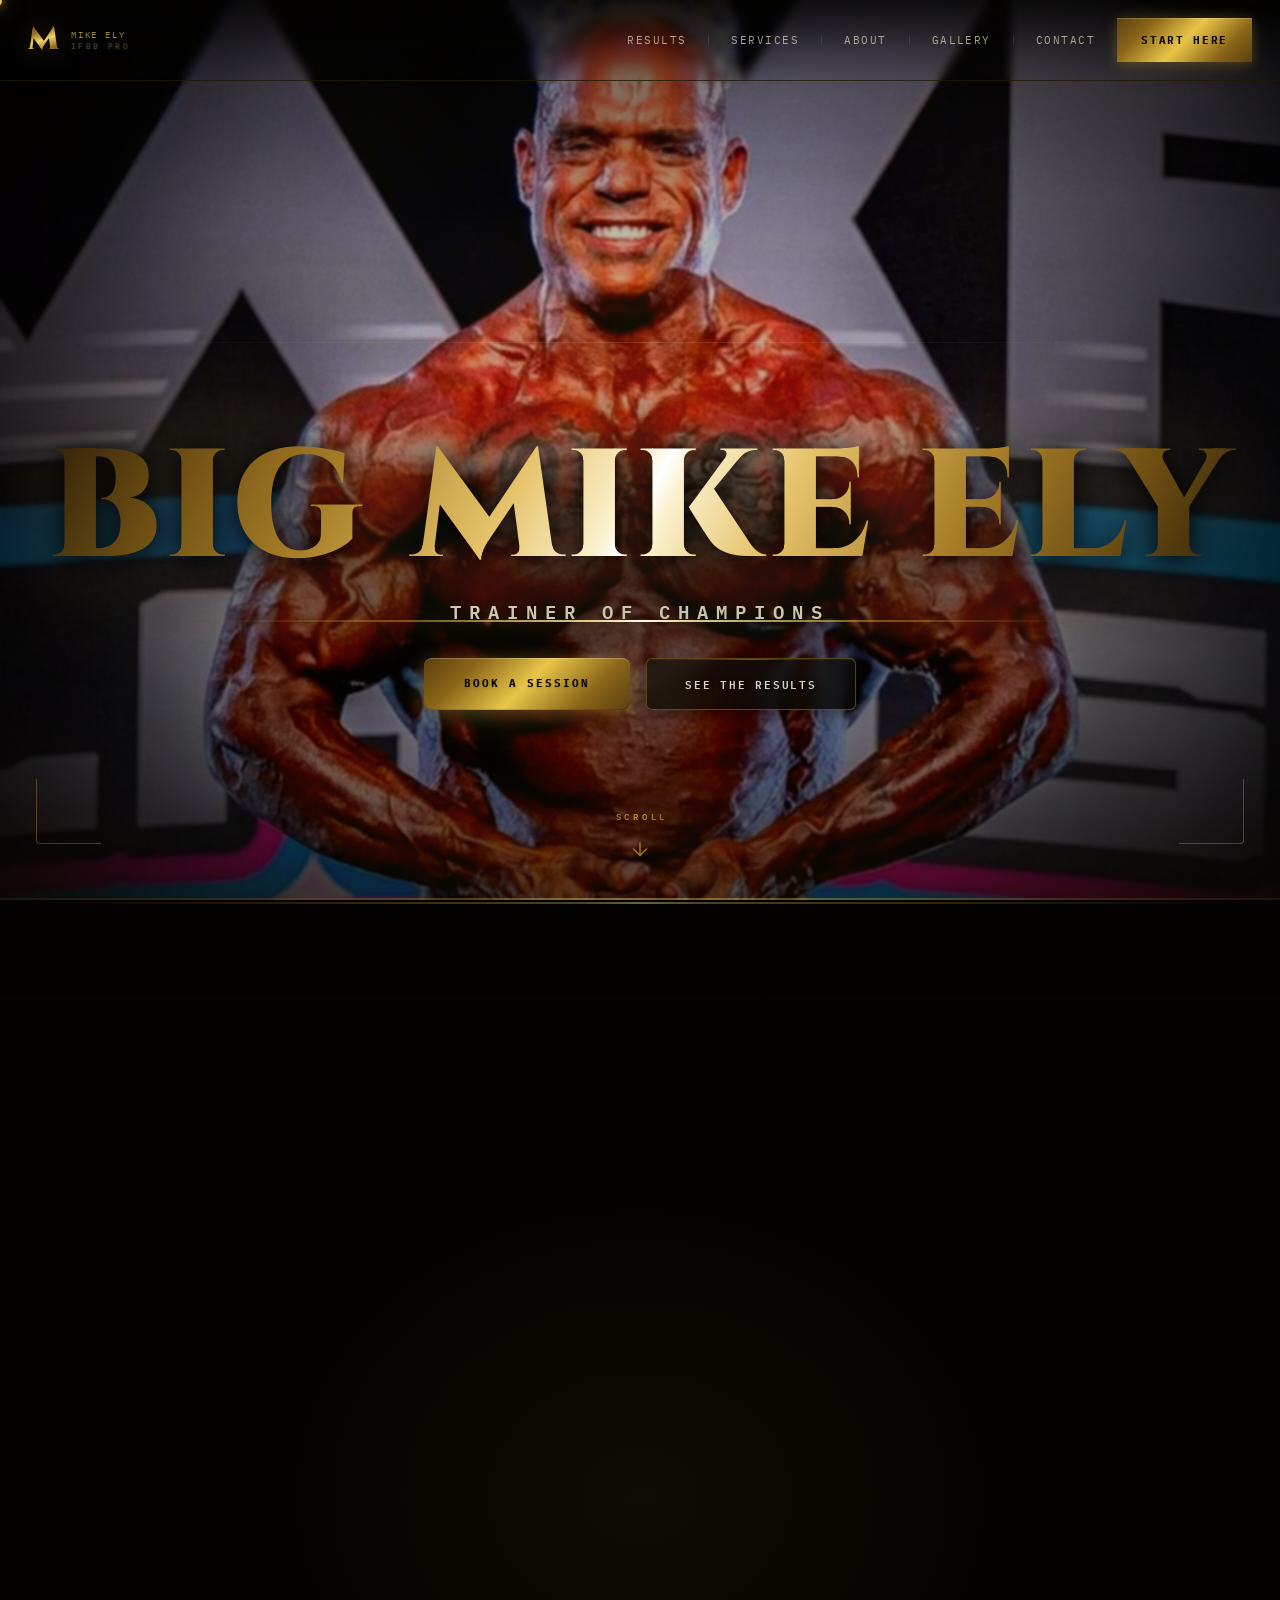
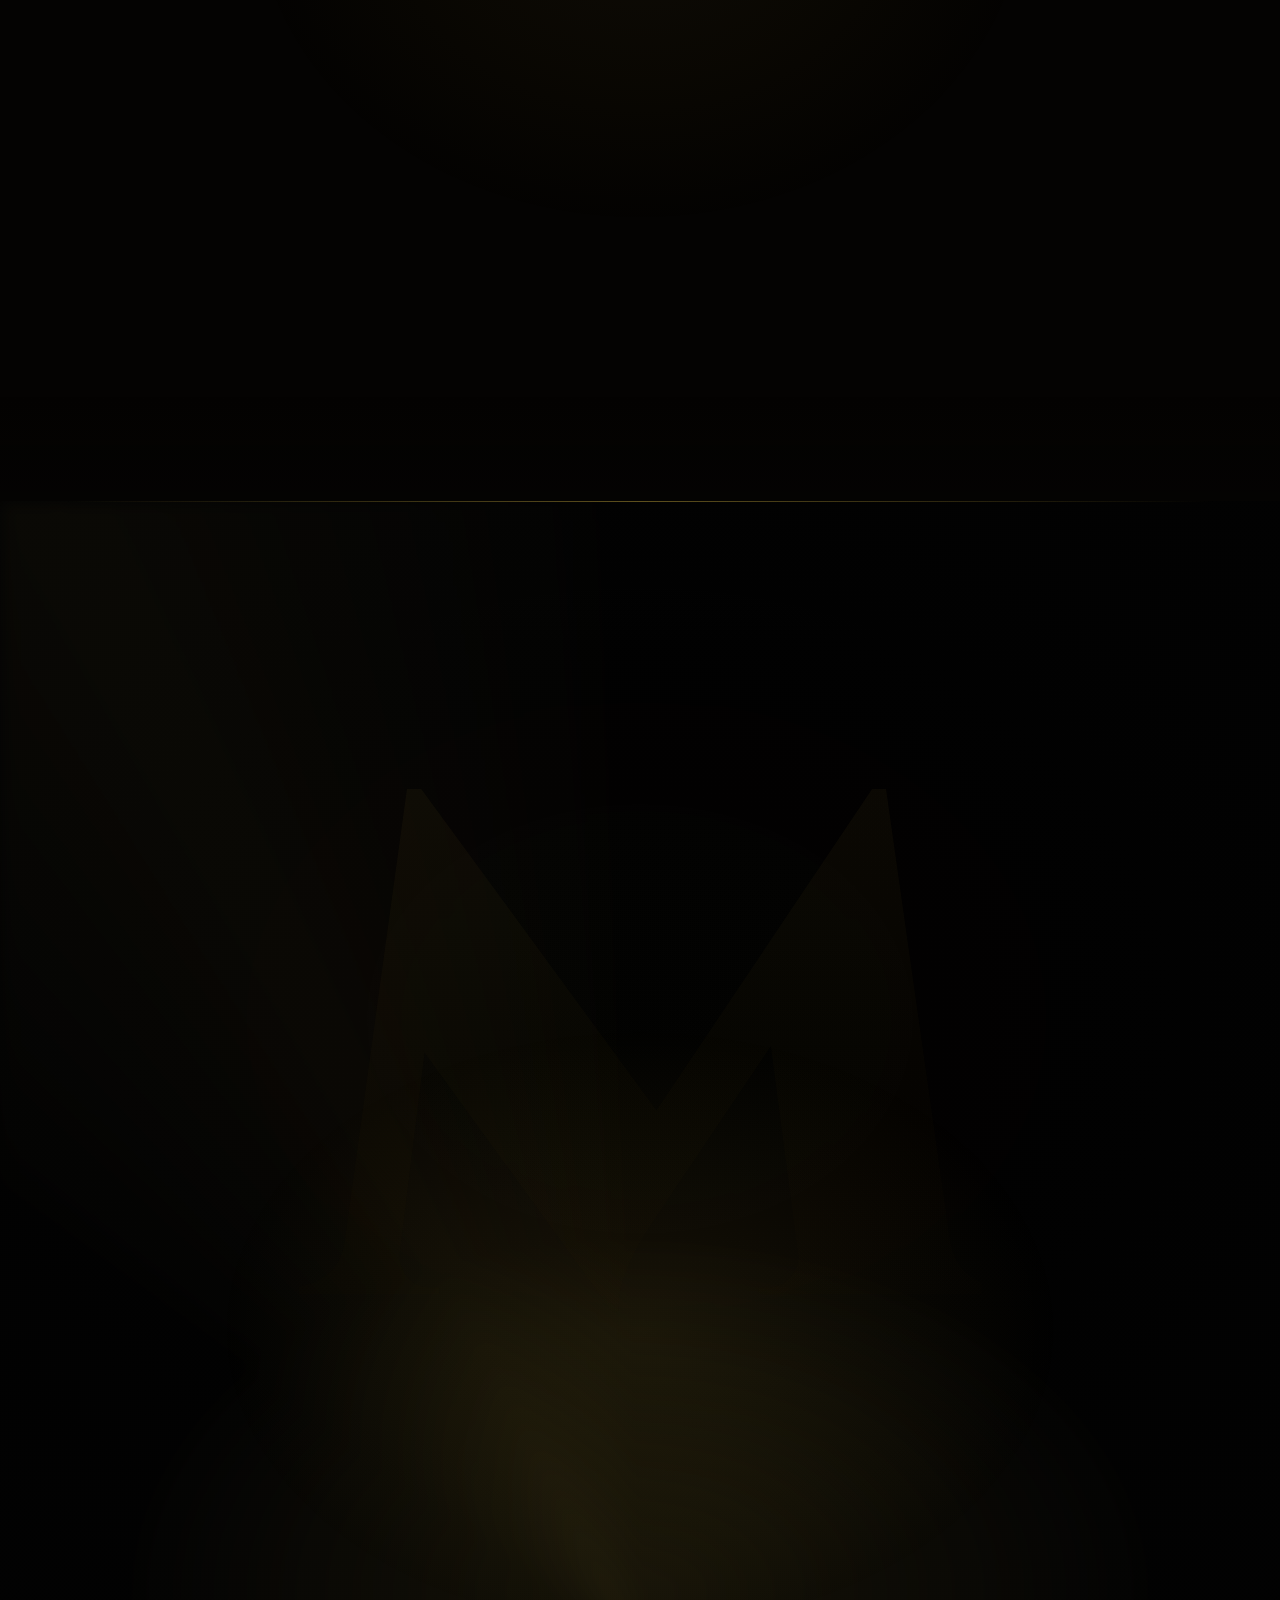
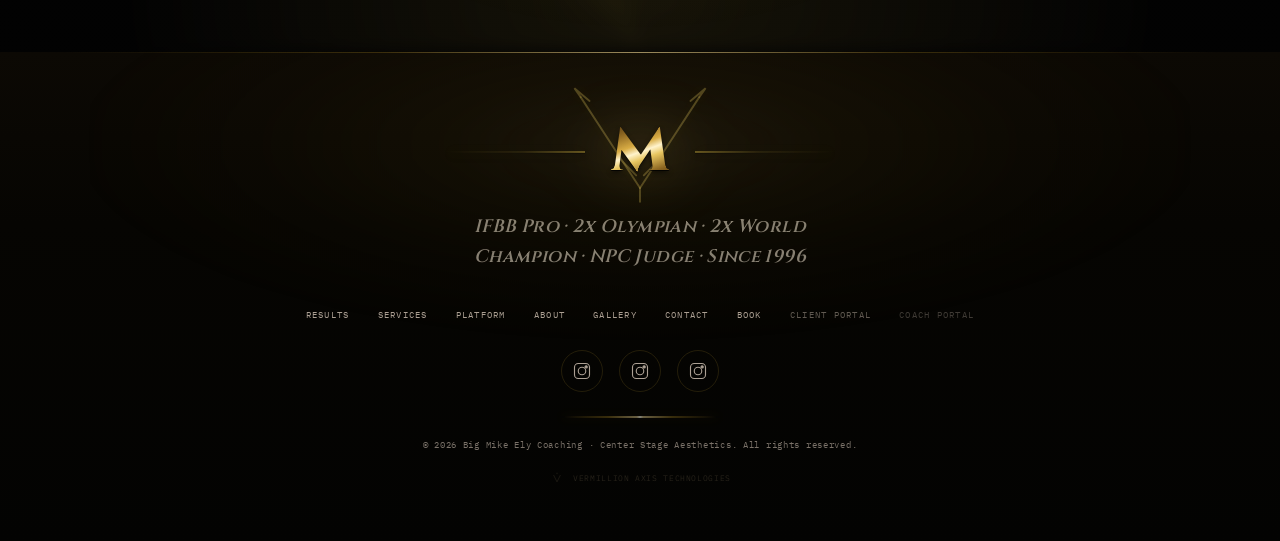
==== commit cf25a799: "Wave 1: professional header redo + footer crossed-swords crest Header: defined bar (gradient + gold " ====
--- a/index.html
+++ b/index.html
@@ -53,7 +53,7 @@
 <!-- Fonts -->
 
 
-<link rel="stylesheet" href="assets/fonts/fonts.css?v=v7">
+<link rel="stylesheet" href="assets/fonts/fonts.css?v=v8">
 <!-- Supabase -->
 
 
@@ -109,7 +109,7 @@
 ]
 </script>
 
-<link rel="stylesheet" href="css/site.css?v=v7">
+<link rel="stylesheet" href="css/site.css?v=v8">
 </head>
 <body>
 <a href="#main" class="skip-link">Skip to main content</a>
@@ -318,6 +318,7 @@
 </main>
 <!-- FOOTER -->
 <footer class="footer">
+  <div class="footer-swords" aria-hidden="true"><svg viewBox="0 0 130 96" fill="none"><line x1="65" y1="84" x2="18" y2="12"/><line x1="65" y1="84" x2="112" y2="12"/><path d="M18 12 L13 5 L25 15"/><path d="M112 12 L117 5 L105 15"/><line x1="48" y1="60" x2="62" y2="74"/><line x1="82" y1="60" x2="68" y2="74"/><line x1="65" y1="84" x2="65" y2="95"/></svg></div>
   <div class="footer-mark">M</div>
   <div class="footer-sig">IFBB Pro &middot; 2x Olympian &middot; 2x World Champion &middot; NPC Judge &middot; Since 1996</div>
   <div class="footer-links">
@@ -351,6 +352,6 @@
   </div>
 </div>
 
-<script src="js/site.js?v=v7" defer></script>
+<script src="js/site.js?v=v8" defer></script>
 </body>
 </html>
--- a/css/site.css
+++ b/css/site.css
@@ -236,7 +236,11 @@
   animation:atmosDrift 20s ease-in-out infinite alternate}
 @keyframes atmosDrift{0%{opacity:.6}50%{opacity:1}100%{opacity:.7}}
 /* NAV */
-.nav{position:fixed;top:0;left:0;right:0;z-index:100;padding:18px 28px;display:flex;justify-content:space-between;align-items:center;background:transparent;transition:all .5s var(--ease)}
+.nav{position:fixed;top:0;left:0;right:0;z-index:100;padding:18px 28px;display:flex;justify-content:space-between;align-items:center;background:linear-gradient(180deg,rgba(4,3,2,.8),rgba(4,3,2,.2) 65%,transparent);border-bottom:1px solid rgba(212,168,40,.1);backdrop-filter:blur(4px) saturate(1.05);-webkit-backdrop-filter:blur(4px) saturate(1.05);transition:all .5s var(--ease)}
+/* Centered brand tagline fills the header mid-space on mobile (where nav-links
+   are hidden). Shown only at >=384px so it never collides with the M / MENU. */
+.nav::before{content:"TRAINER OF CHAMPIONS";position:absolute;left:50%;top:50%;transform:translate(-50%,-50%);font-family:var(--mono);font-size:8px;letter-spacing:.28em;text-transform:uppercase;color:rgba(212,168,40,.4);white-space:nowrap;pointer-events:none;display:none}
+@media(min-width:384px) and (max-width:900px){.nav::before{display:block}}
 .nav.scrolled{background:linear-gradient(180deg,rgba(3,3,2,.96),rgba(7,6,4,.94));backdrop-filter:blur(20px) saturate(1.1);-webkit-backdrop-filter:blur(20px) saturate(1.1);border-bottom:1px solid rgba(212,168,40,.2);padding:12px 28px;box-shadow:0 10px 50px rgba(0,0,0,.55),0 1px 0 rgba(212,168,40,.1),0 0 40px rgba(212,168,40,.04)}
 .nav.scrolled::after{content:'';position:absolute;bottom:-1px;left:10%;right:10%;height:1px;background:linear-gradient(90deg,transparent,rgba(212,168,40,.35) 30%,rgba(255,230,160,.6) 50%,rgba(212,168,40,.35) 70%,transparent);box-shadow:0 0 16px rgba(212,168,40,.2)}
 .nav-home{display:flex;align-items:center;text-decoration:none;padding:6px 0;position:relative;gap:12px}
@@ -281,10 +285,13 @@
 .hero-corners::before{bottom:56px;left:36px;border-bottom:1px solid rgba(212,168,40,.35);border-left:1px solid rgba(212,168,40,.35);border-bottom-left-radius:4px}
 .hero-corners::after{bottom:56px;right:36px;border-bottom:1px solid rgba(212,168,40,.35);border-right:1px solid rgba(212,168,40,.35);border-bottom-right-radius:4px}
 @media(max-width:768px){.hero-corners{display:none}}
-.nav-burger{display:none;min-height:44px;min-width:44px;align-items:center;justify-content:center;
-  transition:all .3s var(--ease);border:1px solid rgba(200,175,100,.22);border-radius:4px;
-  background:rgba(0,0,0,.25);backdrop-filter:blur(8px);-webkit-backdrop-filter:blur(8px);padding:0 16px}
-.nav-burger:hover{border-color:rgba(224,196,80,.4);background:rgba(212,168,40,.06)}
+.nav-burger{display:none;min-height:44px;min-width:44px;align-items:center;justify-content:center;gap:8px;
+  transition:all .3s var(--ease);border:1px solid rgba(212,168,40,.32);border-radius:6px;
+  background:linear-gradient(160deg,rgba(20,16,8,.5),rgba(6,5,2,.5));backdrop-filter:blur(8px);-webkit-backdrop-filter:blur(8px);padding:0 16px;
+  box-shadow:0 2px 14px rgba(0,0,0,.4),inset 0 1px 0 rgba(212,168,40,.12)}
+.nav-burger::before{content:'';width:14px;height:9px;flex-shrink:0;
+  background:linear-gradient(rgba(224,196,80,.85) 0 1.5px,transparent 1.5px) 0 0/100% 3.75px repeat;}
+.nav-burger:hover{border-color:rgba(224,196,80,.6);background:linear-gradient(160deg,rgba(30,24,10,.6),rgba(10,8,3,.6));box-shadow:0 4px 20px rgba(212,168,40,.18),inset 0 1px 0 rgba(212,168,40,.18)}
 .burger-text{font-family:var(--mono);font-size:9px;letter-spacing:.3em;color:rgba(224,196,80,.8);font-weight:600;
   text-shadow:0 0 8px rgba(212,168,40,.2)}
 /* MOBILE MENU */
@@ -1636,6 +1643,13 @@
 .footer-mark::before{right:calc(100% + 26px);background:linear-gradient(90deg,transparent,rgba(232,197,71,.18) 55%,rgba(232,197,71,.75))}
 .footer-mark::after{left:calc(100% + 26px);background:linear-gradient(270deg,transparent,rgba(232,197,71,.18) 55%,rgba(232,197,71,.75))}
 .footer-mark:hover{transform:scale(1.06);filter:drop-shadow(0 2px 0 rgba(0,0,0,.7)) drop-shadow(0 0 36px rgba(245,215,90,.46))}
+/* Crossed swords framing the footer monogram — splay up-and-out, crossing below
+   the M so the blades flank it without ever cutting through. M renders above. */
+.footer-mark{z-index:1}
+.footer-swords{position:absolute;left:50%;top:30px;transform:translateX(-50%);width:clamp(116px,38vw,164px);z-index:0;pointer-events:none;opacity:.6}
+.footer-swords svg{width:100%;height:auto;display:block;overflow:visible}
+.footer-swords line,.footer-swords path{stroke:rgba(224,196,90,.5);stroke-width:1.5;fill:none;stroke-linecap:round;filter:drop-shadow(0 0 5px rgba(212,168,40,.18))}
+body.theme-crimson .footer-swords line,body.theme-crimson .footer-swords path{stroke:rgba(208,48,48,.36)}
 .footer-links{display:flex;justify-content:center;gap:28px;flex-wrap:wrap;margin-bottom:28px}
 .footer-links a{font-family:var(--mono);font-size:9px;letter-spacing:.14em;text-transform:uppercase;color:var(--mu);transition:color .3s,text-shadow .3s;position:relative}
 .footer-links a::after{content:'';position:absolute;bottom:-3px;left:50%;right:50%;height:1px;background:var(--acc);transition:left .3s var(--ease),right .3s var(--ease);opacity:.5}
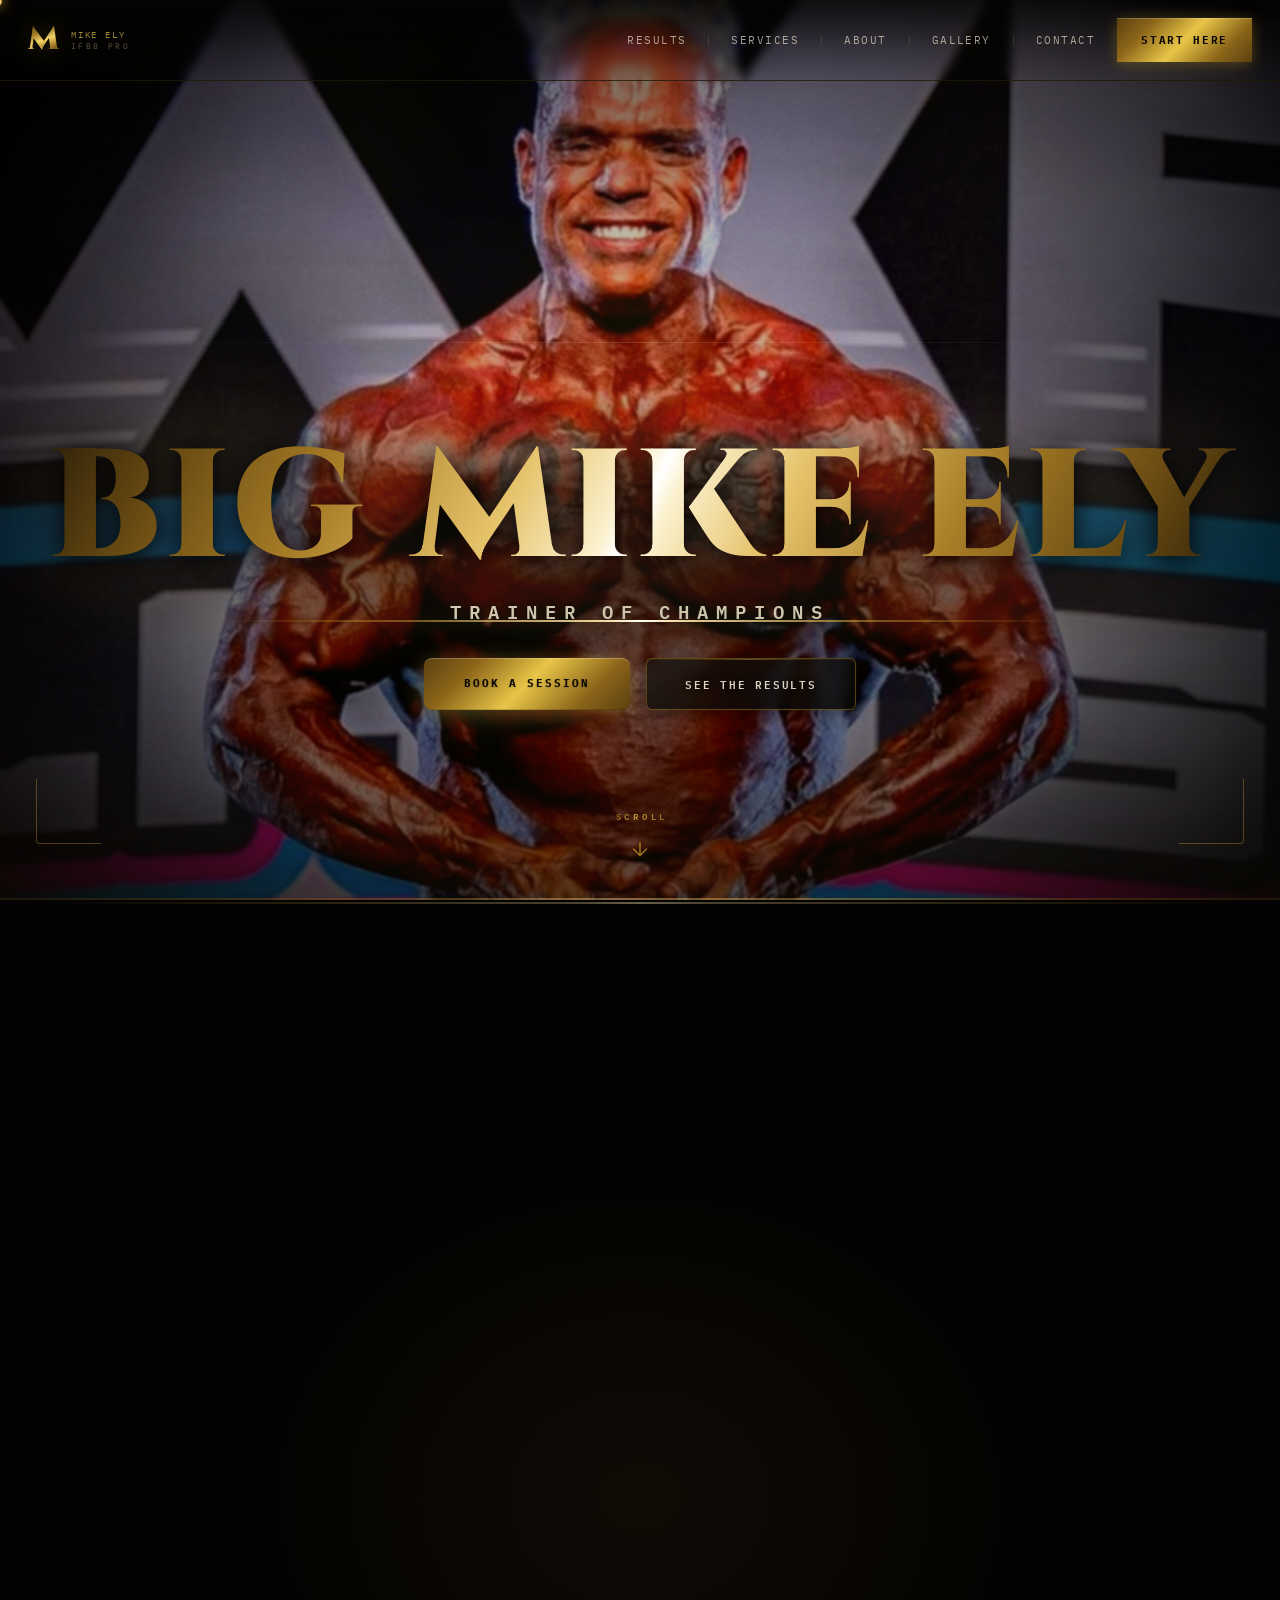
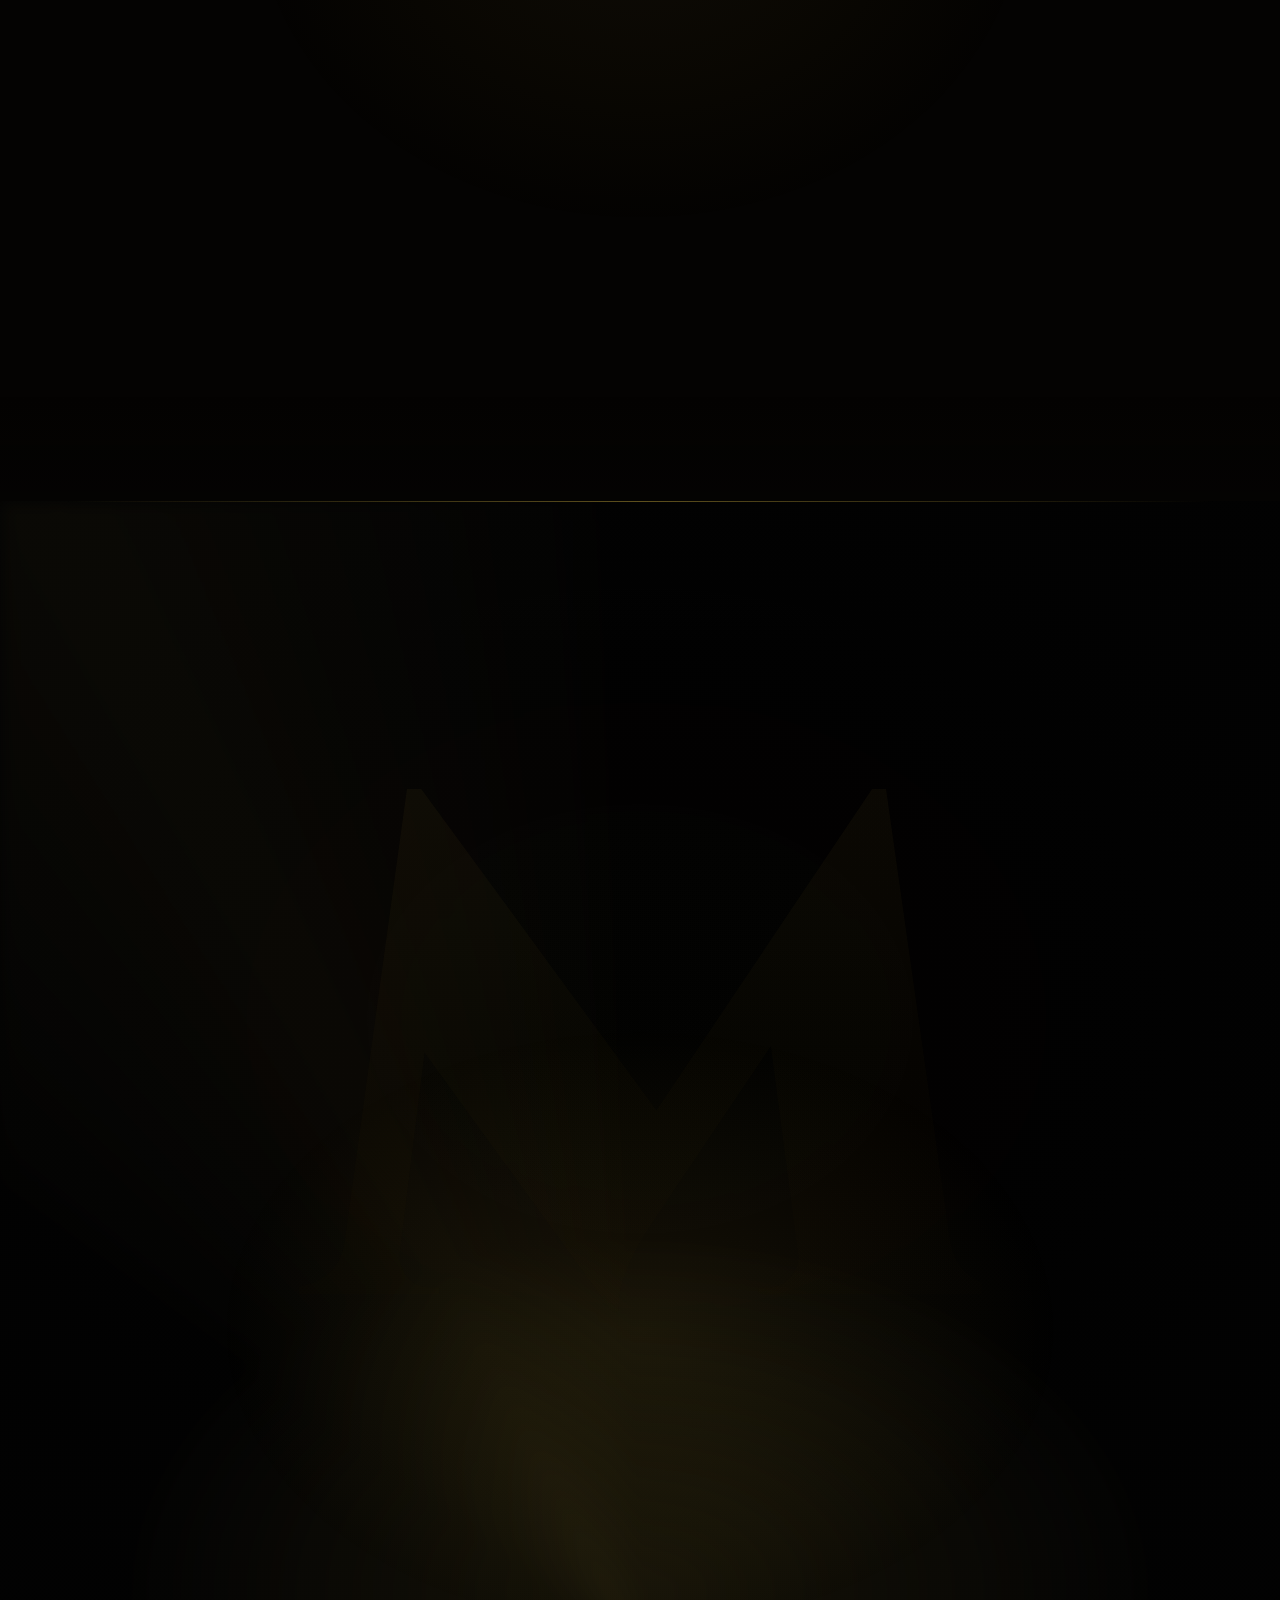
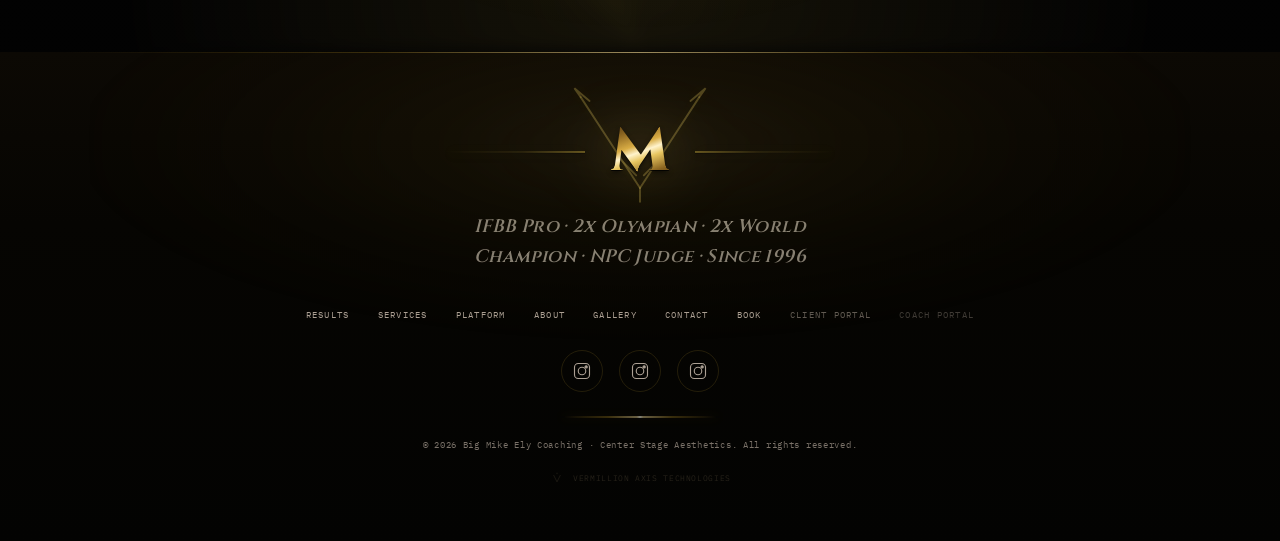
==== commit 87203972: "Wave 2: route service Book CTAs to contact form, dual-path CTA, recovery-aware inquiry - services.ht" ====
--- a/index.html
+++ b/index.html
@@ -53,7 +53,7 @@
 <!-- Fonts -->
 
 
-<link rel="stylesheet" href="assets/fonts/fonts.css?v=v8">
+<link rel="stylesheet" href="assets/fonts/fonts.css?v=v9">
 <!-- Supabase -->
 
 
@@ -109,7 +109,7 @@
 ]
 </script>
 
-<link rel="stylesheet" href="css/site.css?v=v8">
+<link rel="stylesheet" href="css/site.css?v=v9">
 </head>
 <body>
 <a href="#main" class="skip-link">Skip to main content</a>
@@ -352,6 +352,6 @@
   </div>
 </div>
 
-<script src="js/site.js?v=v8" defer></script>
+<script src="js/site.js?v=v9" defer></script>
 </body>
 </html>
--- a/css/site.css
+++ b/css/site.css
@@ -1264,6 +1264,8 @@
 .results-photo-wide{grid-column:1/-1;aspect-ratio:16/10}
 .results-photo-wide img{object-position:center center}
 /* SERVICES */
+.svc-lede{text-align:center;max-width:60ch;margin:-40px auto 56px;font-family:var(--body);font-size:clamp(14px,1.55vw,17px);line-height:1.75;color:rgba(220,210,190,.74);text-wrap:pretty;opacity:0;transform:translateY(18px);transition:opacity .9s var(--ease),transform .9s var(--ease)}
+.svc-lede.vis{opacity:1;transform:none}
 .svc-grid{display:grid;grid-template-columns:repeat(auto-fit,minmax(300px,1fr));gap:22px}
 /* Service cards — PREMIUM AT REST, not only on hover. The resting state
    now has a layered inner gradient (dark gold wash), a sharper border,
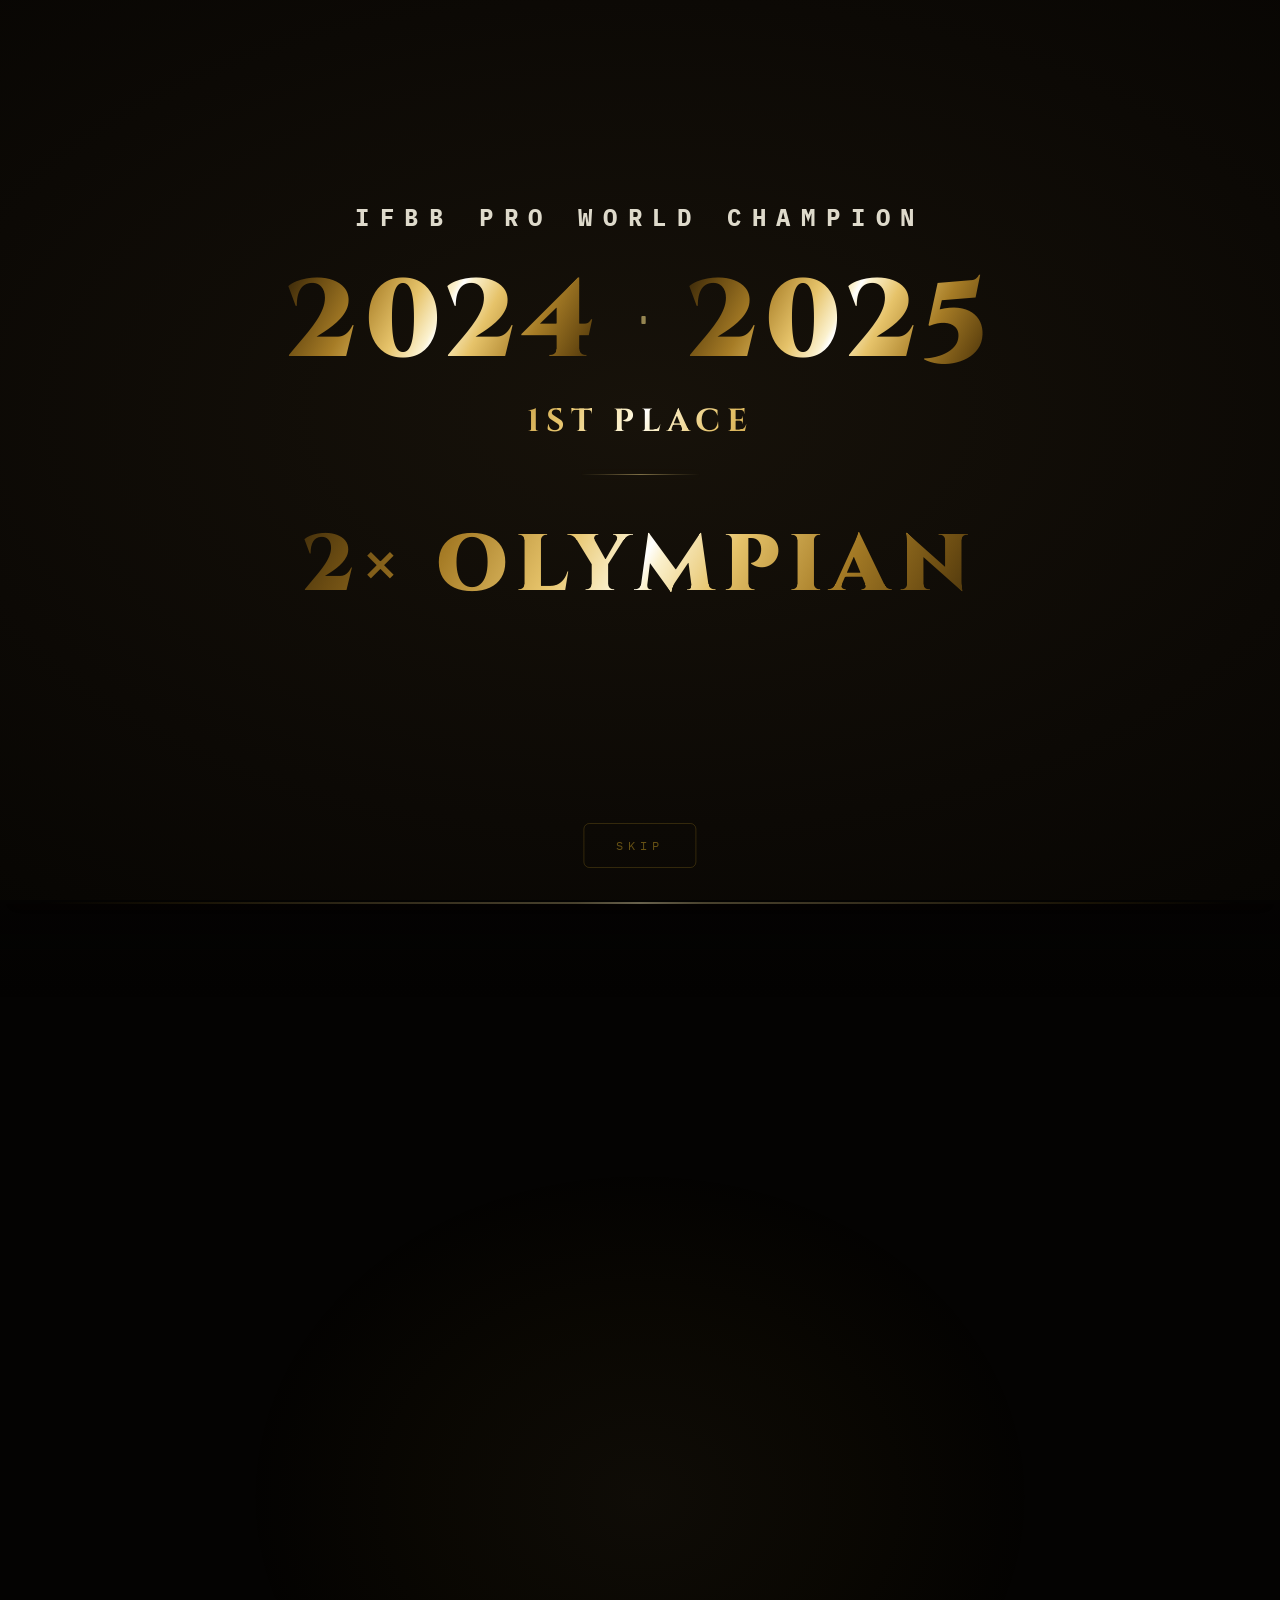
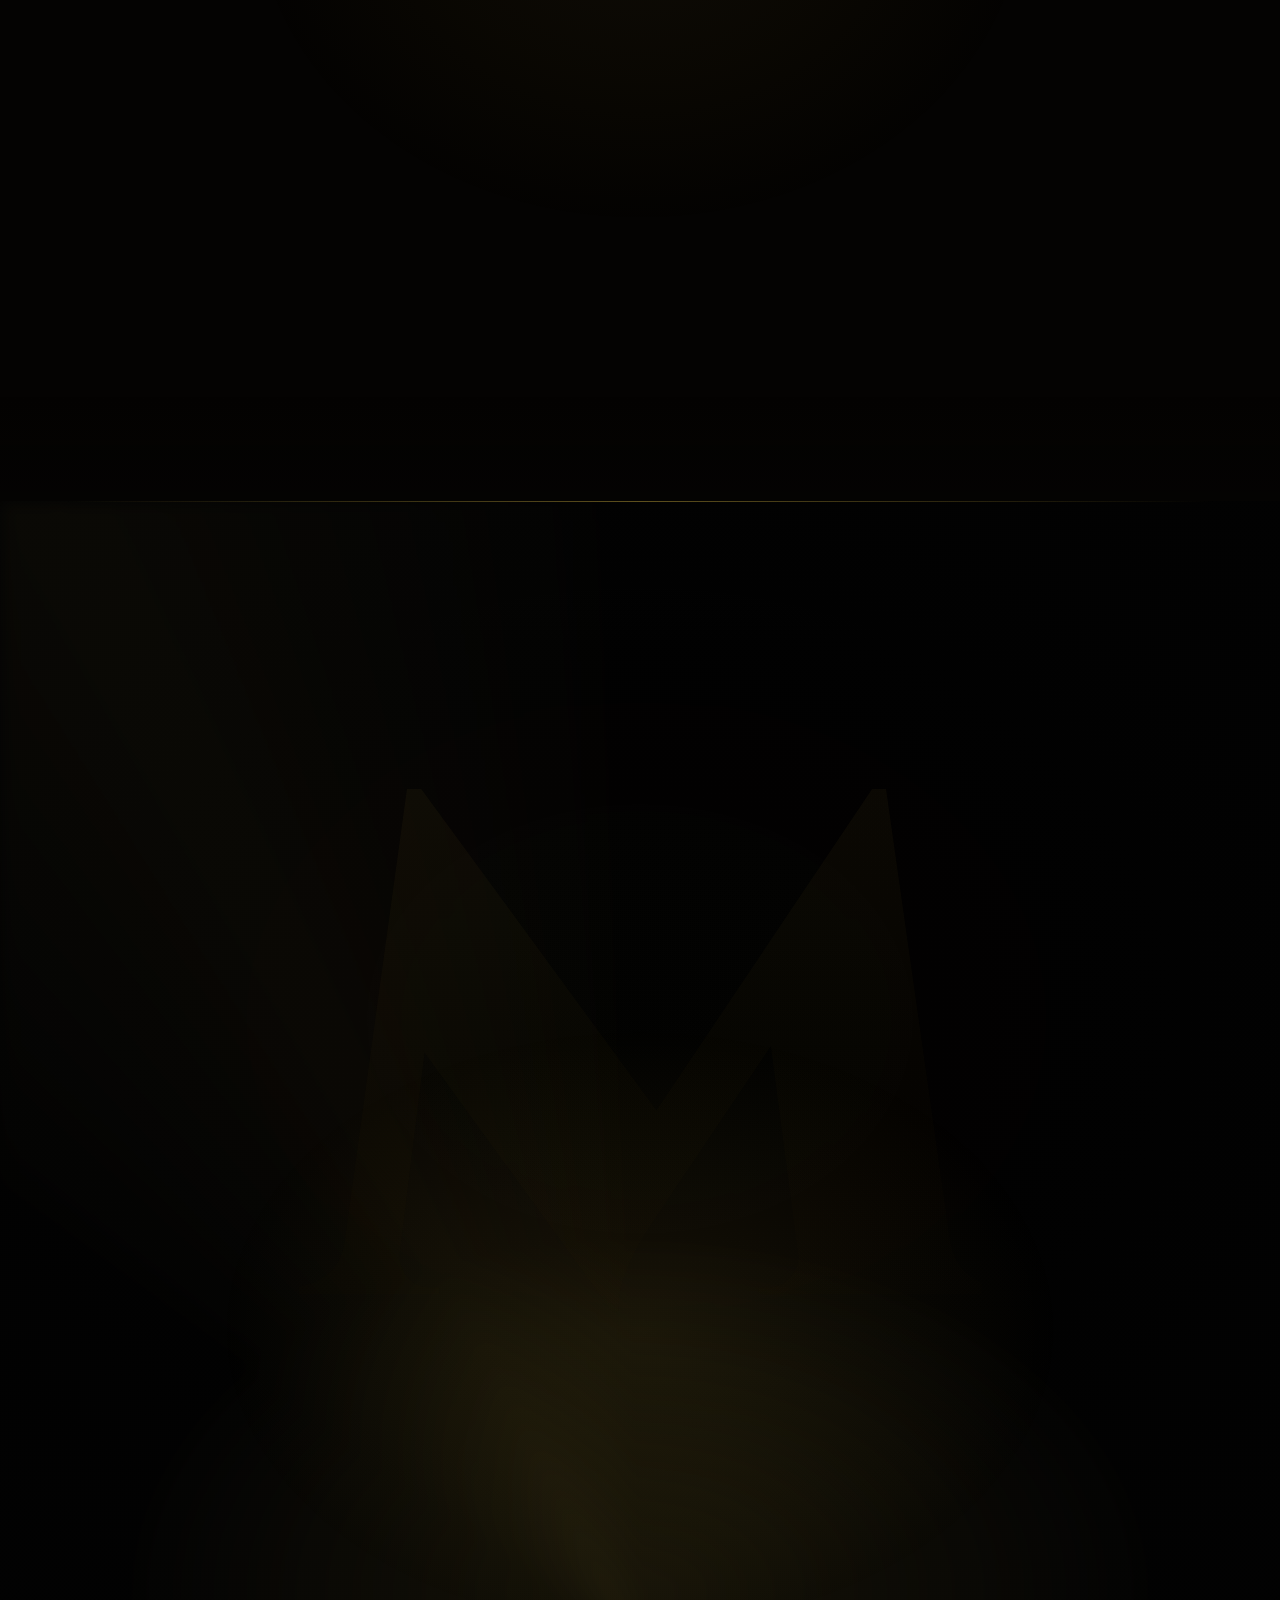
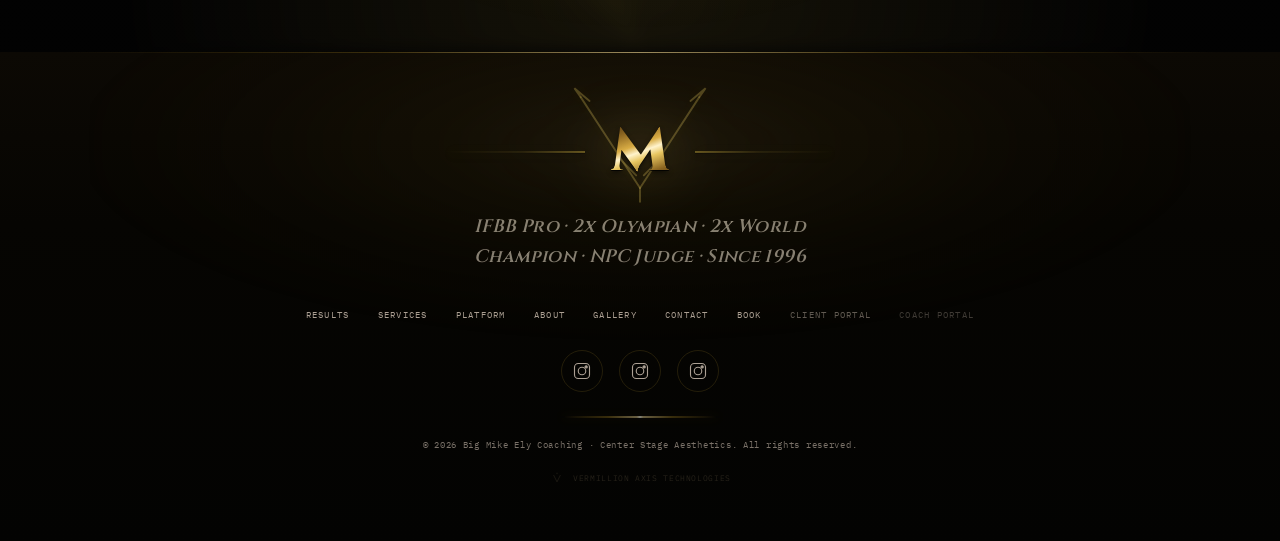
==== commit 28eeaf13: "Intro: bare-gold cinematic rebuild — no shadow/filter/clip boxes; 1st Place → World Champion → 2024·" ====
--- a/index.html
+++ b/index.html
@@ -118,7 +118,7 @@
 <div class="brand-reveal" aria-hidden="true" id="brandReveal">
   <!-- Phase 1: Combined credentials — championship + olympian on one screen -->
   <div class="br-phase" id="brPhase1">
-    <div class="br-show-name" id="brShowName">IFBB Pro World Championship</div>
+    <div class="br-show-name" id="brShowName">IFBB Pro World Champion</div>
     <div class="br-years">
       <span class="br-year" id="brYear1">2024</span>
       <span class="br-year-dot" id="brYearDot">&bull;</span>
--- a/css/site.css
+++ b/css/site.css
@@ -91,29 +91,23 @@
 .br-phase.vis{opacity:1}
 .br-phase.out{opacity:0;transition:opacity .7s cubic-bezier(.4,0,1,1)}
 /* ── PHASE 1: Combined credentials ── */
-.br-show-name{font-family:var(--mono);font-size:clamp(13px,2.8vw,24px);letter-spacing:.45em;text-transform:uppercase;color:rgba(240,235,220,.92);font-weight:700;
-  text-shadow:0 0 40px rgba(255,230,160,.4),0 0 80px rgba(255,230,140,.15);margin-bottom:clamp(18px,3.5vh,36px);
-  opacity:0;clip-path:inset(0 100% 0 0)}
-.br-phase.vis .br-show-name{animation:brSweepIn 1.2s cubic-bezier(.25,.8,.25,1) .2s both}
-@keyframes brSweepIn{0%{opacity:0;clip-path:inset(0 100% 0 0)}30%{opacity:1}100%{opacity:1;clip-path:inset(0 0% 0 0)}}
+.br-show-name{font-family:var(--mono);font-size:clamp(13px,2.8vw,24px);letter-spacing:.45em;text-transform:uppercase;color:rgba(240,235,220,.92);font-weight:700;margin-bottom:clamp(18px,3.5vh,36px);opacity:0}
+.br-show-name.vis{animation:brRise 1.8s cubic-bezier(.22,.6,.2,1) both}
 /* Years row */
 .br-years{display:flex;align-items:center;justify-content:center;gap:clamp(16px,3vw,36px);margin-bottom:clamp(12px,2vh,24px)}
 .br-year{font-family:var(--display);font-size:clamp(48px,12vw,110px);font-weight:900;letter-spacing:.06em;line-height:1;
   background:linear-gradient(118deg,#2E2008 0%,#6B4C12 11%,#A67C26 24%,#E6C36A 39%,#FBF1CE 48%,#FFFFFF 50%,#FBF1CE 52%,#E6C36A 61%,#A67C26 76%,#6B4C12 89%,#2E2008 100%);
   -webkit-background-clip:text;-webkit-text-fill-color:transparent;color:transparent;background-clip:text;
-  clip-path:inset(0 100% 0 0);filter:blur(8px);opacity:0;text-shadow:0 0 30px rgba(232,197,71,.3)}
-.br-year.vis{animation:brTextReveal 1.2s cubic-bezier(.16,1,.3,1) both}
-@keyframes brTextReveal{0%{clip-path:inset(0 100% 0 0);filter:blur(8px);opacity:0}40%{opacity:1;filter:blur(2px)}100%{clip-path:inset(0 0% 0 0);filter:blur(0);opacity:1}}
-.br-year-dot{font-size:clamp(24px,5vw,48px);color:rgba(255,230,140,.55);opacity:0;filter:blur(4px)}
-.br-year-dot.vis{animation:brDotReveal .8s cubic-bezier(.16,1,.3,1) both}
-@keyframes brDotReveal{0%{opacity:0;filter:blur(4px);transform:scale(.5)}100%{opacity:1;filter:blur(0);transform:scale(1)}}
+  opacity:0}
+.br-year.vis{animation:brRise 1.8s cubic-bezier(.22,.6,.2,1) both}
+.br-year-dot{font-size:clamp(24px,5vw,48px);color:rgba(255,230,140,.55);opacity:0}
+.br-year-dot.vis{animation:brRise 1.8s cubic-bezier(.22,.6,.2,1) both}
 /* 1st Place */
 .br-1st{font-family:var(--display);font-size:clamp(16px,3.5vw,32px);font-weight:700;letter-spacing:.2em;text-transform:uppercase;
   background:linear-gradient(118deg,#2E2008 0%,#6B4C12 11%,#A67C26 24%,#E6C36A 39%,#FBF1CE 48%,#FFFFFF 50%,#FBF1CE 52%,#E6C36A 61%,#A67C26 76%,#6B4C12 89%,#2E2008 100%);
   -webkit-background-clip:text;-webkit-text-fill-color:transparent;color:transparent;background-clip:text;
-  clip-path:inset(0 100% 0 0);filter:blur(6px);opacity:0;
-  text-shadow:0 0 20px rgba(232,197,71,.28);margin-bottom:clamp(16px,3vh,32px)}
-.br-1st.vis{animation:brTextReveal 1s cubic-bezier(.16,1,.3,1) both}
+  opacity:0;margin-bottom:clamp(16px,3vh,32px)}
+.br-1st.vis{animation:brRise 1.8s cubic-bezier(.22,.6,.2,1) both}
 /* Gold divider between achievements */
 .br-divider{height:1px;width:0;margin:0 auto clamp(16px,3vh,32px);
   background:linear-gradient(90deg,transparent,rgba(200,175,100,.2) 20%,rgba(230,205,130,.5) 50%,rgba(200,175,100,.2) 80%,transparent);
@@ -124,13 +118,17 @@
 .br-olympian{font-family:var(--display);font-size:clamp(32px,8vw,80px);font-weight:900;letter-spacing:.12em;text-transform:uppercase;
   background:linear-gradient(118deg,#2E2008 0%,#6B4C12 11%,#A67C26 24%,#E6C36A 39%,#FBF1CE 48%,#FFFFFF 50%,#FBF1CE 52%,#E6C36A 61%,#A67C26 76%,#6B4C12 89%,#2E2008 100%);
   -webkit-background-clip:text;-webkit-text-fill-color:transparent;color:transparent;background-clip:text;
-  text-shadow:0 0 35px rgba(232,197,71,.45),0 0 70px rgba(232,197,71,.18);
-  clip-path:inset(0 100% 0 0);filter:blur(10px);opacity:0;position:relative}
-.br-olympian.vis{animation:brOlympianReveal 1.4s cubic-bezier(.16,1,.3,1) both}
-@keyframes brOlympianReveal{0%{clip-path:inset(0 100% 0 0);filter:blur(10px);opacity:0}30%{opacity:1;filter:blur(4px)}100%{clip-path:inset(0 0% 0 0);filter:blur(0);opacity:1}}
+  opacity:0;position:relative}
+.br-olympian.vis{animation:brRise 1.9s cubic-bezier(.22,.6,.2,1) both}
 .br-olympian::after{content:'';position:absolute;top:50%;left:50%;width:0;height:0;transform:translate(-50%,-50%);border-radius:50%;
   background:radial-gradient(circle,rgba(255,230,160,.1),rgba(255,230,160,.03) 40%,transparent 70%);pointer-events:none;opacity:0}
 .br-olympian.vis::after{display:none}
+/* Slow cinematic fade-rise — pure opacity/transform only. Any shadow, filter,
+   blur, or clip-path combined with background-clip:text renders as a BOX on
+   WebKit/OLED, so the gold text stays bare (matching the print proposal). */
+@keyframes brRise{0%{opacity:0;transform:translateY(18px)}100%{opacity:1;transform:translateY(0)}}
+.br-phase.vis .br-name{animation:brNameRise 2.2s cubic-bezier(.22,.6,.2,1) .4s both}
+@keyframes brNameRise{0%{opacity:0;transform:translateY(14px) scale(.985)}100%{opacity:1;transform:translateY(0) scale(1)}}
 /* ── PHASE 2: Name reveal with swords ── */
 /* Name phase — position updated by JS to match hero h1 Y position.
    CSS default is top:60% (overriding the base .br-phase top:46%)
@@ -189,14 +187,12 @@
   margin-bottom:clamp(16px,2.5vh,28px);position:relative;z-index:4;text-align:center}
 .br-phase.vis .br-kicker{animation:brTextIn 1.4s cubic-bezier(.3,0,.15,1) .4s both}
 /* Main name */
-/* Matches the hero h1 exactly (size, spacing, line-height, metallic gradient)
-   so the reveal name lands seamlessly on the hero wordmark. Glow lives in the
-   text-shadow so it tracks the letters precisely (no separate box/element). */
-.br-name{font-family:var(--display);font-size:clamp(80px,12vw,196px);font-weight:900;line-height:.88;letter-spacing:.035em;position:relative;z-index:4;text-align:center;white-space:nowrap;
+/* Matches the hero h1 exactly. Glow lives on the .fx-name wrapper as
+   drop-shadow — text-shadow here renders as a BOX on WebKit clip:text. */
+.br-name{font-family:var(--display);font-size:clamp(44px,11.5vw,196px);font-weight:900;line-height:.88;letter-spacing:.035em;position:relative;z-index:4;text-align:center;white-space:nowrap;
   background:linear-gradient(118deg,#2E2008 0%,#6B4C12 11%,#A67C26 24%,#E6C36A 39%,#FBF1CE 48%,#FFFFFF 50%,#FBF1CE 52%,#E6C36A 61%,#A67C26 76%,#6B4C12 89%,#2E2008 100%);
   -webkit-background-clip:text;-webkit-text-fill-color:transparent;color:transparent;background-clip:text;
-  opacity:0;margin-bottom:16px;text-shadow:0 0 26px rgba(255,224,140,.55),0 0 64px rgba(255,214,120,.32),0 0 130px rgba(255,208,110,.16)}
-.br-phase.vis .br-name{animation:brNameReveal 2s cubic-bezier(.15,.85,.25,1) .4s both}
+  opacity:0;margin-bottom:16px}
 /* Gold rule */
 .br-rule{height:1px;width:0;position:relative;z-index:4;
   background:linear-gradient(90deg,transparent,rgba(200,175,100,.25) 15%,rgba(230,205,130,.65) 40%,rgba(250,235,170,.85) 50%,rgba(230,205,130,.65) 60%,rgba(200,175,100,.25) 85%,transparent);
@@ -215,7 +211,6 @@
 @keyframes brPulseWave{0%{width:0;height:0;opacity:.8}60%{opacity:.3}100%{width:min(900px,120vw);height:min(900px,120vw);opacity:0}}
 @keyframes brBloom{0%{opacity:0;transform:translate(-50%,-50%) scaleX(.2)}40%{opacity:.8}100%{opacity:1;transform:translate(-50%,-50%) scaleX(1.2)}}
 @keyframes brTextIn{0%{opacity:0;transform:translateY(10px)}100%{opacity:1;transform:translateY(0)}}
-@keyframes brNameReveal{0%{opacity:0;transform:scale(.98)}25%{opacity:.5}60%{opacity:.85}100%{opacity:1;transform:scale(1);text-shadow:0 0 40px rgba(255,230,160,.25),0 0 80px rgba(255,230,140,.1)}}
 @keyframes brLineGrow{0%{width:0;opacity:0}100%{width:clamp(100px,22vw,200px);opacity:1}}
 @keyframes brCornerTL{0%{opacity:0;transform:translate(-8px,-8px)}100%{opacity:1;transform:translate(0,0)}}
 @keyframes brCornerBR{0%{opacity:0;transform:translate(8px,8px)}100%{opacity:1;transform:translate(0,0)}}
@@ -487,7 +482,7 @@
    champagne highlight → antique → deep bronze. All stops stay
    chromatic (no near-black) so every letter remains legible across
    the full shimmer-animation cycle. Classic polished-metal read. */
-.hero h1{font-family:var(--display);font-size:clamp(80px,12vw,196px);font-weight:900;line-height:.88;margin:0 auto;letter-spacing:.035em;white-space:nowrap;text-align:center;
+.hero h1{font-family:var(--display);font-size:clamp(44px,11.5vw,196px);font-weight:900;line-height:.88;margin:0 auto;letter-spacing:.035em;white-space:nowrap;text-align:center;
   /* Visual sweep april: matches the upgraded --goldGrad metallic
      with true champagne specular at 48% and 55%. Brighter, more
      contrast, reads as polished metal against Mike's body shot
@@ -1220,7 +1215,7 @@
 .results-stat-num{font-family:var(--display);font-size:clamp(44px,10vw,88px);font-weight:900;line-height:1;letter-spacing:.02em;
   background:linear-gradient(135deg,#5A3F0F 0%,#8A6418 22%,#E8C547 50%,#8A6418 78%,#5A3F0F 100%);
   -webkit-background-clip:text;-webkit-text-fill-color:transparent;color:transparent;background-clip:text;
-  text-shadow:0 2px 24px rgba(0,0,0,.55);
+  filter:drop-shadow(0 2px 10px rgba(0,0,0,.55));
   margin-bottom:8px;position:relative;display:inline-block}
 .results-stat-plus{font-size:.55em;vertical-align:top;font-weight:800;margin-left:1px}
 .results-stat-label{font-family:var(--mono);font-size:clamp(8px,1vw,10px);letter-spacing:.18em;text-transform:uppercase;color:rgba(240,225,180,.62);line-height:1.45;font-weight:600}
@@ -1714,7 +1709,12 @@
      rescale ("zoom") when the iOS browser chrome collapses on scroll. svh
      never changes with chrome; height (not min-height) keeps the box fixed. */
   .hero{padding:0;padding-top:env(safe-area-inset-top,0px);height:100svh;min-height:100svh;max-height:100svh;align-items:center;justify-content:center}
-  .hero-bg{background-position:center 10%;inset:-2%}
+  /* Decouple the background box from the svh hero so the cover image is
+     sized against the LARGE viewport (toolbar-collapsed max). When the iOS
+     chrome collapses and the visual viewport grows toward lvh, the image is
+     already that size — so it never rescales ("zooms") on scroll. The hero
+     content stays positioned via svh above. */
+  .hero-bg{background-position:center 10%;inset:auto;top:0;left:-2%;right:-2%;width:104%;height:100vh;height:100lvh}
   /* Subtle vignette only — gentle edge falloff + soft bottom fade for the
      stacked CTAs. No heavy shadowing over the physique. */
   .hero-ov{background:
@@ -2229,3 +2229,9 @@
 /* Theme-leak fix: Results stat numbers must follow the crimson theme, not stay gold. */
 body.theme-crimson .results-stat-num{background:var(--goldGrad);-webkit-background-clip:text;background-clip:text;-webkit-text-fill-color:transparent;color:transparent}
 
+
+/* ── .br-name mirrors .hero h1 at every breakpoint so the reveal→hero handoff is 1:1 ── */
+@media(max-width:768px){.br-name{font-size:clamp(44px,11.5vw,70px);letter-spacing:.025em}}
+@media(min-width:769px) and (max-width:1023px){.br-name{font-size:clamp(64px,10vw,92px)}}
+@media(max-width:380px){.br-name{font-size:clamp(38px,11vw,54px);letter-spacing:.02em}}
+@media(max-height:500px){.br-name{font-size:clamp(40px,9vw,64px);line-height:.9}}
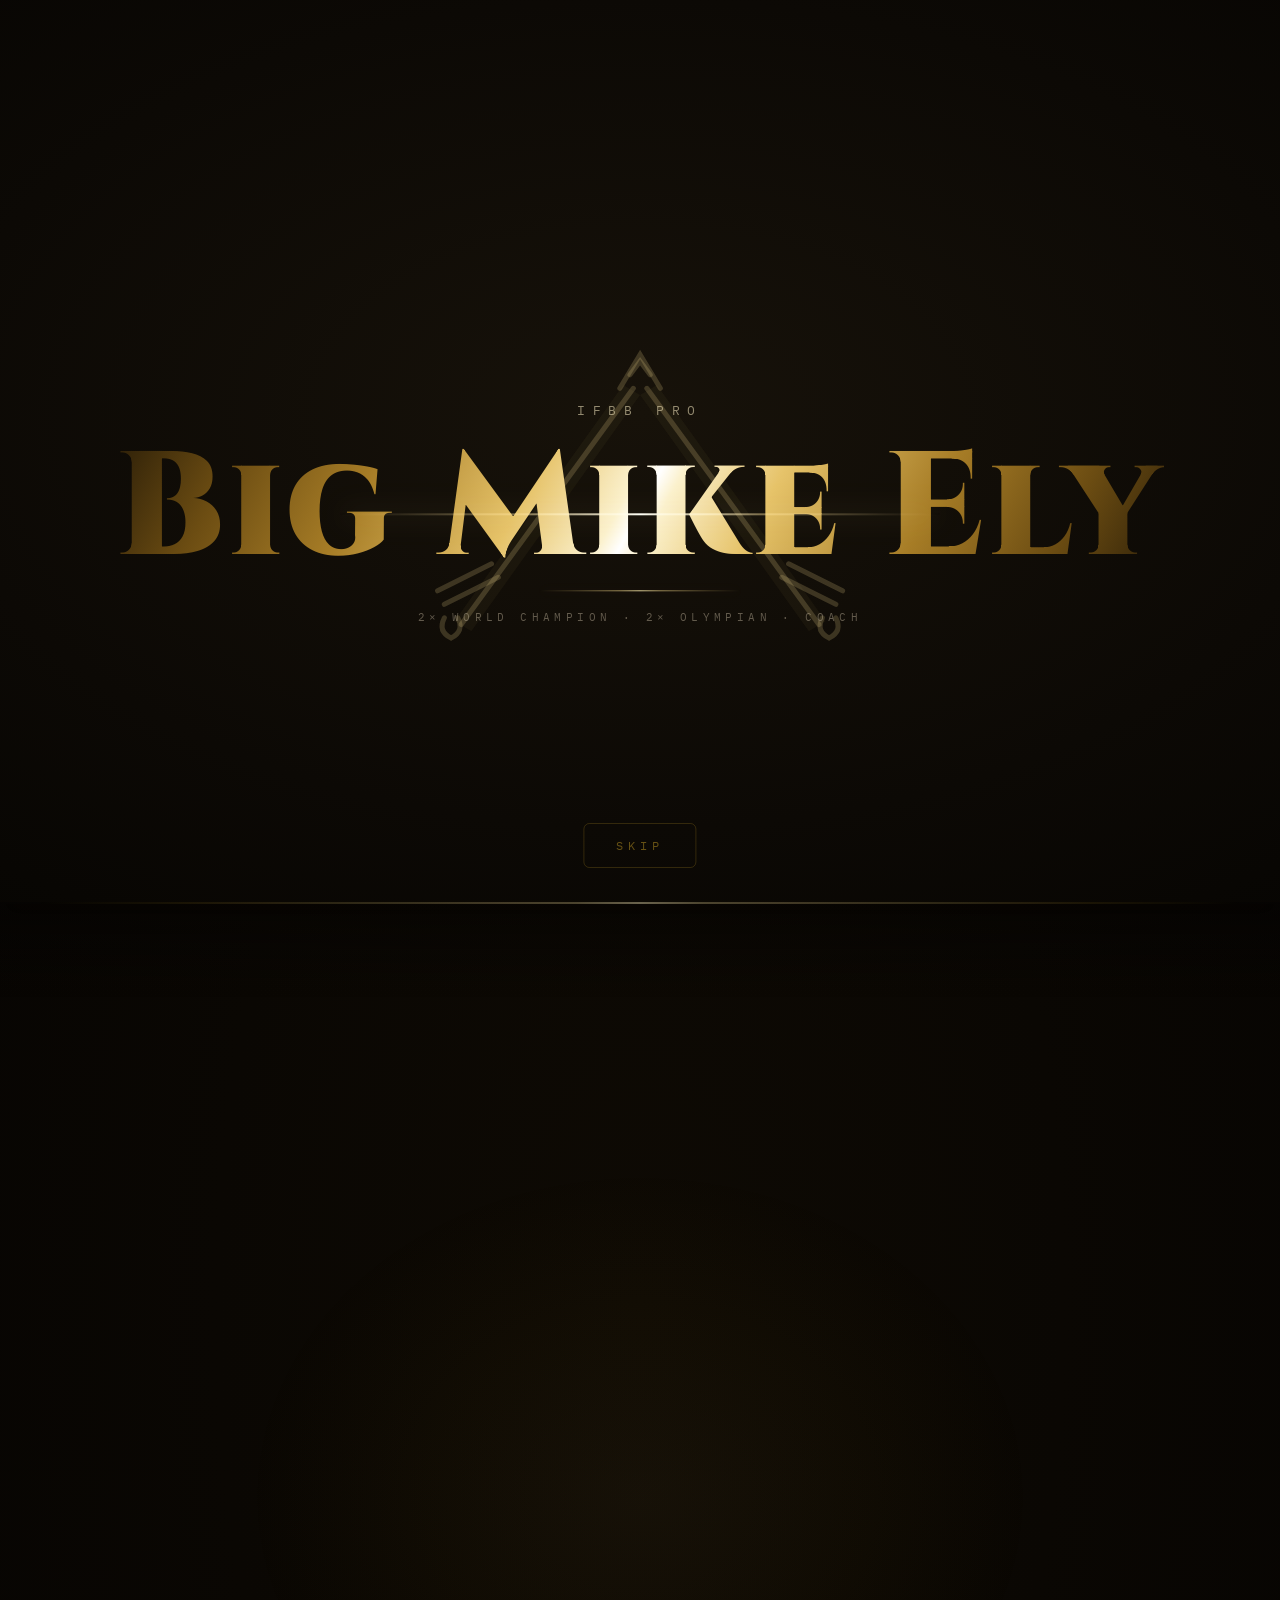
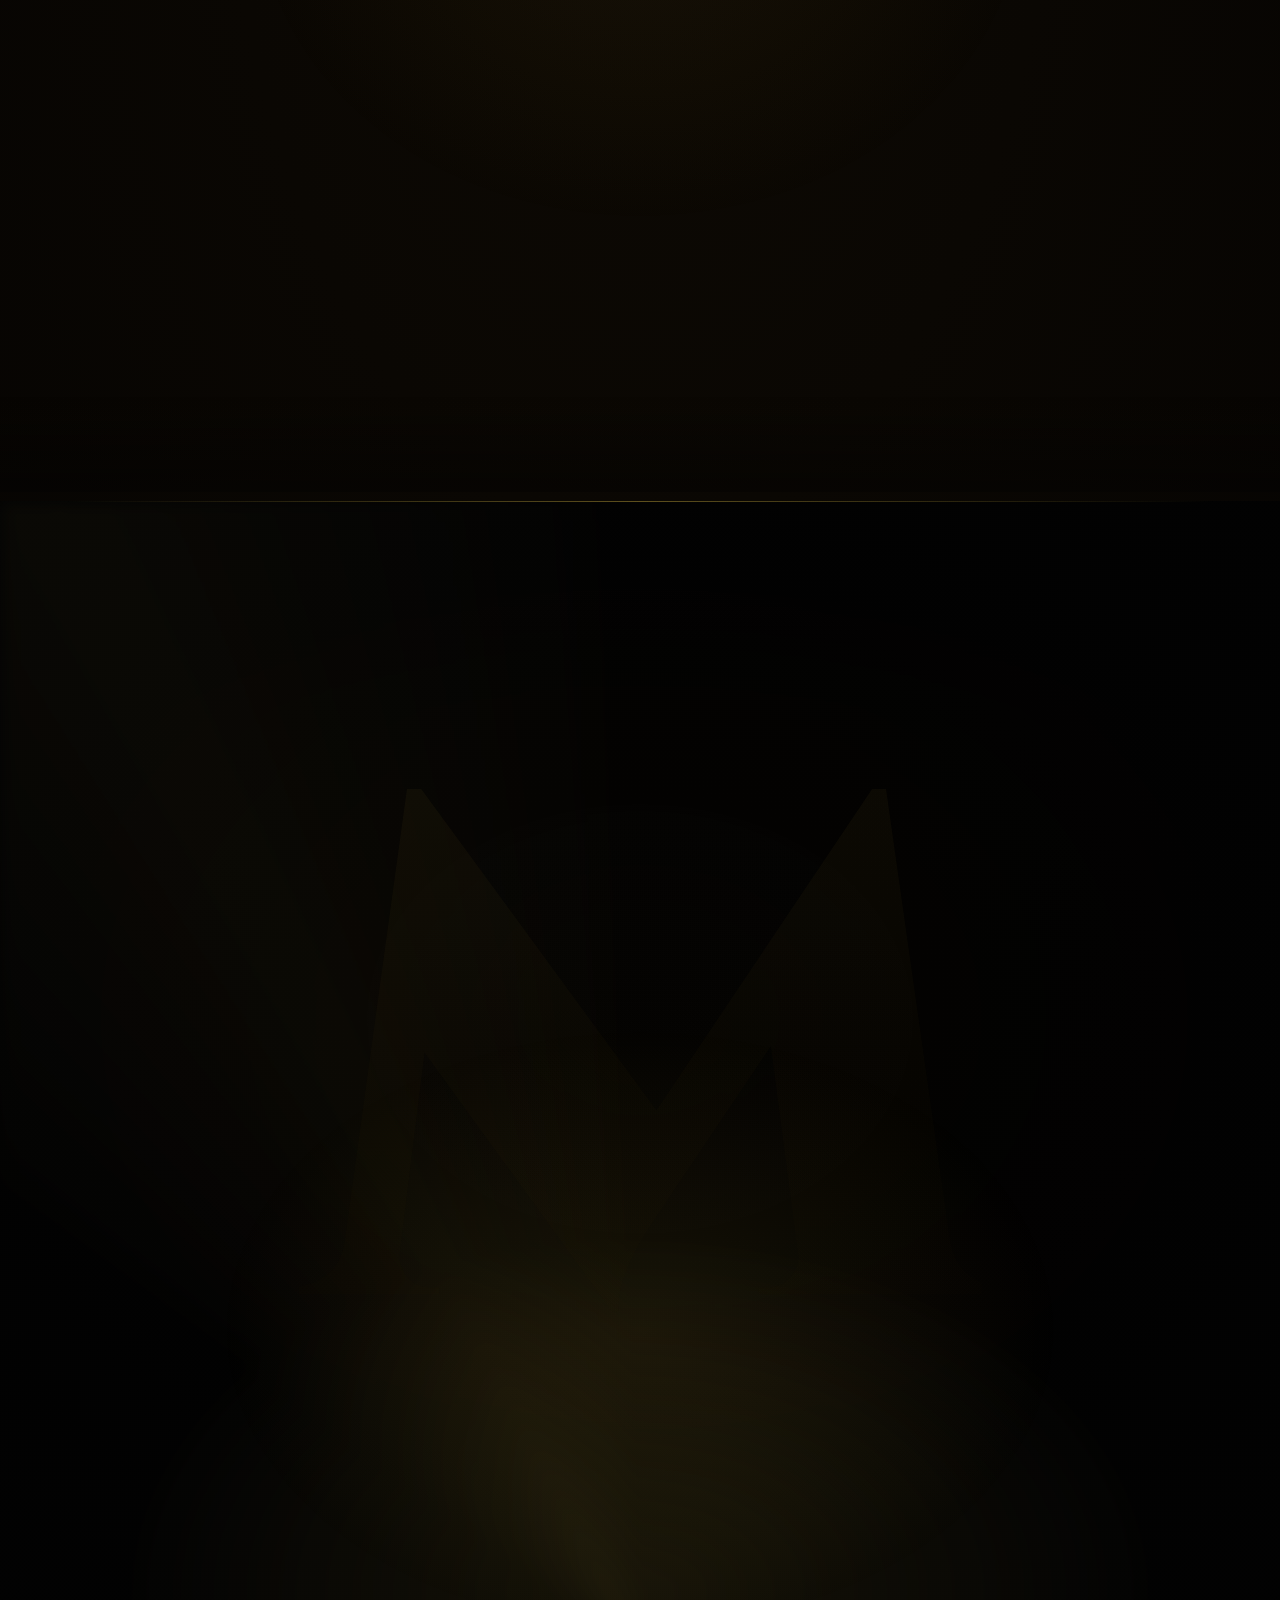
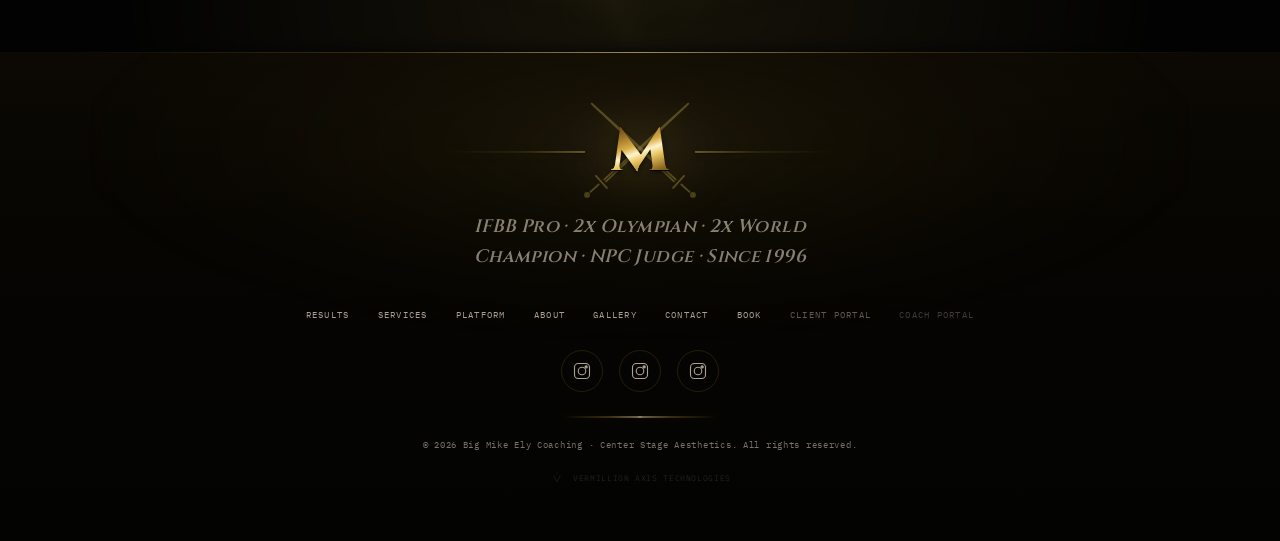
==== commit feb3eb70: "Fix scroll glitch, hero banner crop, and redesign footer crossed-swords crest Scroll-wheel zoom/glit" ====
--- a/index.html
+++ b/index.html
@@ -198,7 +198,6 @@
 </div>
 
 <!-- HERO -->
-<div class="film-grain" aria-hidden="true"></div>
 <main id="main">
 <section class="hero">
   <div class="hero-bg hero-bg-1" role="img" aria-label="Big Mike Ely — 2× IFBB Pro World Champion wearing crown on stage"></div>
@@ -318,7 +317,7 @@
 </main>
 <!-- FOOTER -->
 <footer class="footer">
-  <div class="footer-swords" aria-hidden="true"><svg viewBox="0 0 130 96" fill="none"><line x1="65" y1="84" x2="18" y2="12"/><line x1="65" y1="84" x2="112" y2="12"/><path d="M18 12 L13 5 L25 15"/><path d="M112 12 L117 5 L105 15"/><line x1="48" y1="60" x2="62" y2="74"/><line x1="82" y1="60" x2="68" y2="74"/><line x1="65" y1="84" x2="65" y2="95"/></svg></div>
+  <div class="footer-swords" aria-hidden="true"><svg viewBox="0 0 130 110" fill="none"><defs><g id="fsw"><circle cx="23" cy="89.5" r="2.3"/><line x1="25.7" y1="87.1" x2="32.2" y2="81.2"/><line x1="30.1" y1="74.4" x2="38.7" y2="84"/><path d="M36.7 77.2 L103.2 17.2 L38.1 78.8"/></g></defs><use href="#fsw"/><use href="#fsw" transform="matrix(-1 0 0 1 130 0)"/></svg></div>
   <div class="footer-mark">M</div>
   <div class="footer-sig">IFBB Pro &middot; 2x Olympian &middot; 2x World Champion &middot; NPC Judge &middot; Since 1996</div>
   <div class="footer-links">
--- a/css/site.css
+++ b/css/site.css
@@ -48,7 +48,13 @@
   /* Warm dark radial base — every page gets the same base temperature
      so transitions between textured and flat sections don't read as
      an abrupt color shift. */
-  background-image:radial-gradient(ellipse 120% 80% at 50% 35%,rgba(14,10,4,1) 0%,rgba(6,4,2,1) 55%,#040302 100%);background-attachment:fixed}
+  /* NO background-attachment:fixed here — a fixed-attachment body background
+     defeats GPU-composited scrolling (every wheel tick repaints the full
+     viewport on the main thread) and on iOS Safari it sizes against the whole
+     document, which reads as the page being "zoomed in" and glitching on
+     scroll. The gradient painted per-document is visually identical (≤4%
+     luminance wash). */
+  background-image:radial-gradient(ellipse 120% 80% at 50% 35%,rgba(14,10,4,1) 0%,rgba(6,4,2,1) 55%,#040302 100%)}
 /* Global atmospheric ambient \u2014 subtle warm glow that drifts */
 /* CONTINUOUS ATMOSPHERIC LAYER — single full-viewport warm wash,
    always present on every section of every page. Panel flagged:
@@ -92,22 +98,22 @@
 .br-phase.out{opacity:0;transition:opacity .7s cubic-bezier(.4,0,1,1)}
 /* ── PHASE 1: Combined credentials ── */
 .br-show-name{font-family:var(--mono);font-size:clamp(13px,2.8vw,24px);letter-spacing:.45em;text-transform:uppercase;color:rgba(240,235,220,.92);font-weight:700;margin-bottom:clamp(18px,3.5vh,36px);opacity:0}
-.br-show-name.vis{animation:brRise 1.8s cubic-bezier(.22,.6,.2,1) both}
+.br-show-name.vis{animation:brRise 2.2s cubic-bezier(.3,.5,.2,1) both}
 /* Years row */
 .br-years{display:flex;align-items:center;justify-content:center;gap:clamp(16px,3vw,36px);margin-bottom:clamp(12px,2vh,24px)}
 .br-year{font-family:var(--display);font-size:clamp(48px,12vw,110px);font-weight:900;letter-spacing:.06em;line-height:1;
   background:linear-gradient(118deg,#2E2008 0%,#6B4C12 11%,#A67C26 24%,#E6C36A 39%,#FBF1CE 48%,#FFFFFF 50%,#FBF1CE 52%,#E6C36A 61%,#A67C26 76%,#6B4C12 89%,#2E2008 100%);
   -webkit-background-clip:text;-webkit-text-fill-color:transparent;color:transparent;background-clip:text;
   opacity:0}
-.br-year.vis{animation:brRise 1.8s cubic-bezier(.22,.6,.2,1) both}
+.br-year.vis{animation:brRise 2.2s cubic-bezier(.3,.5,.2,1) both}
 .br-year-dot{font-size:clamp(24px,5vw,48px);color:rgba(255,230,140,.55);opacity:0}
-.br-year-dot.vis{animation:brRise 1.8s cubic-bezier(.22,.6,.2,1) both}
+.br-year-dot.vis{animation:brRise 2.2s cubic-bezier(.3,.5,.2,1) both}
 /* 1st Place */
 .br-1st{font-family:var(--display);font-size:clamp(16px,3.5vw,32px);font-weight:700;letter-spacing:.2em;text-transform:uppercase;
   background:linear-gradient(118deg,#2E2008 0%,#6B4C12 11%,#A67C26 24%,#E6C36A 39%,#FBF1CE 48%,#FFFFFF 50%,#FBF1CE 52%,#E6C36A 61%,#A67C26 76%,#6B4C12 89%,#2E2008 100%);
   -webkit-background-clip:text;-webkit-text-fill-color:transparent;color:transparent;background-clip:text;
   opacity:0;margin-bottom:clamp(16px,3vh,32px)}
-.br-1st.vis{animation:brRise 1.8s cubic-bezier(.22,.6,.2,1) both}
+.br-1st.vis{animation:brRise 2.2s cubic-bezier(.3,.5,.2,1) both}
 /* Gold divider between achievements */
 .br-divider{height:1px;width:0;margin:0 auto clamp(16px,3vh,32px);
   background:linear-gradient(90deg,transparent,rgba(200,175,100,.2) 20%,rgba(230,205,130,.5) 50%,rgba(200,175,100,.2) 80%,transparent);
@@ -119,15 +125,15 @@
   background:linear-gradient(118deg,#2E2008 0%,#6B4C12 11%,#A67C26 24%,#E6C36A 39%,#FBF1CE 48%,#FFFFFF 50%,#FBF1CE 52%,#E6C36A 61%,#A67C26 76%,#6B4C12 89%,#2E2008 100%);
   -webkit-background-clip:text;-webkit-text-fill-color:transparent;color:transparent;background-clip:text;
   opacity:0;position:relative}
-.br-olympian.vis{animation:brRise 1.9s cubic-bezier(.22,.6,.2,1) both}
+.br-olympian.vis{animation:brRise 2.3s cubic-bezier(.3,.5,.2,1) both}
 .br-olympian::after{content:'';position:absolute;top:50%;left:50%;width:0;height:0;transform:translate(-50%,-50%);border-radius:50%;
   background:radial-gradient(circle,rgba(255,230,160,.1),rgba(255,230,160,.03) 40%,transparent 70%);pointer-events:none;opacity:0}
 .br-olympian.vis::after{display:none}
 /* Slow cinematic fade-rise — pure opacity/transform only. Any shadow, filter,
    blur, or clip-path combined with background-clip:text renders as a BOX on
    WebKit/OLED, so the gold text stays bare (matching the print proposal). */
-@keyframes brRise{0%{opacity:0;transform:translateY(18px)}100%{opacity:1;transform:translateY(0)}}
-.br-phase.vis .br-name{animation:brNameRise 2.2s cubic-bezier(.22,.6,.2,1) .4s both}
+@keyframes brRise{0%{opacity:0;transform:translateY(14px)}100%{opacity:1;transform:translateY(0)}}
+.br-phase.vis .br-name{animation:brNameRise 2.6s cubic-bezier(.3,.5,.2,1) .4s both}
 @keyframes brNameRise{0%{opacity:0;transform:translateY(14px) scale(.985)}100%{opacity:1;transform:translateY(0) scale(1)}}
 /* ── PHASE 2: Name reveal with swords ── */
 /* Name phase — position updated by JS to match hero h1 Y position.
@@ -231,10 +237,15 @@
   animation:atmosDrift 20s ease-in-out infinite alternate}
 @keyframes atmosDrift{0%{opacity:.6}50%{opacity:1}100%{opacity:.7}}
 /* NAV */
-.nav{position:fixed;top:0;left:0;right:0;z-index:100;padding:18px 28px;display:flex;justify-content:space-between;align-items:center;background:linear-gradient(180deg,rgba(4,3,2,.8),rgba(4,3,2,.2) 65%,transparent);border-bottom:1px solid rgba(212,168,40,.1);backdrop-filter:blur(4px) saturate(1.05);-webkit-backdrop-filter:blur(4px) saturate(1.05);transition:all .5s var(--ease)}
+.nav{position:fixed;top:0;left:0;right:0;z-index:100;padding:18px 28px;display:flex;justify-content:space-between;align-items:center;background:linear-gradient(180deg,rgba(4,3,2,.8),rgba(4,3,2,.2) 65%,transparent);border-bottom:1px solid rgba(212,168,40,.1);backdrop-filter:blur(4px) saturate(1.05);-webkit-backdrop-filter:blur(4px) saturate(1.05);
+  /* Transition ONLY cheap paint properties — never `all`: tweening
+     backdrop-filter blur(4→20px) re-samples the backdrop every frame for
+     .5s right as scrolling starts, which stutters on wheel input. The blur
+     step now applies instantly (imperceptible); bg/padding still ease. */
+  transition:background .5s var(--ease),padding .5s var(--ease),border-color .5s var(--ease),box-shadow .5s var(--ease)}
 /* Centered brand tagline fills the header mid-space on mobile (where nav-links
    are hidden). Shown only at >=384px so it never collides with the M / MENU. */
-.nav::before{content:"TRAINER OF CHAMPIONS";position:absolute;left:50%;top:50%;transform:translate(-50%,-50%);font-family:var(--mono);font-size:8px;letter-spacing:.28em;text-transform:uppercase;color:rgba(212,168,40,.4);white-space:nowrap;pointer-events:none;display:none}
+.nav::before{content:"TRAINER OF CHAMPIONS";position:absolute;left:50%;top:50%;transform:translate(-50%,-50%);font-family:var(--mono);font-size:9px;letter-spacing:.28em;text-transform:uppercase;color:rgba(222,182,70,.55);text-shadow:0 1px 3px rgba(0,0,0,.8);white-space:nowrap;pointer-events:none;display:none}
 @media(min-width:384px) and (max-width:900px){.nav::before{display:block}}
 .nav.scrolled{background:linear-gradient(180deg,rgba(3,3,2,.96),rgba(7,6,4,.94));backdrop-filter:blur(20px) saturate(1.1);-webkit-backdrop-filter:blur(20px) saturate(1.1);border-bottom:1px solid rgba(212,168,40,.2);padding:12px 28px;box-shadow:0 10px 50px rgba(0,0,0,.55),0 1px 0 rgba(212,168,40,.1),0 0 40px rgba(212,168,40,.04)}
 .nav.scrolled::after{content:'';position:absolute;bottom:-1px;left:10%;right:10%;height:1px;background:linear-gradient(90deg,transparent,rgba(212,168,40,.35) 30%,rgba(255,230,160,.6) 50%,rgba(212,168,40,.35) 70%,transparent);box-shadow:0 0 16px rgba(212,168,40,.2)}
@@ -380,6 +391,13 @@
 @media(min-width:1440px){.hero-bg{filter:contrast(1.32) brightness(.76) saturate(1.32) blur(1.4px);inset:-8%}}
 @media(min-width:1680px){.hero-bg{filter:contrast(1.36) brightness(.72) saturate(1.34) blur(1.7px);inset:-9%}}
 @media(min-width:2200px){.hero-bg{filter:contrast(1.42) brightness(.68) saturate(1.38) blur(2.0px);inset:-11%}}
+/* Desktop framing: the hero asset was cropped to remove baked-in screenshot
+   chrome (an 84px dark band) that used to push the photo down. Pin the photo
+   box just below the nav and anchor to the image top so Mike's crown always
+   clears the nav bar with headroom. The photo's dark ceiling row melts into
+   the nav gradient, so the top edge reads as a deliberate banner line. Side
+   and bottom bleed stay negative for the blur treatment. */
+@media(min-width:901px){.hero-bg{inset:auto;top:64px;left:-6%;right:-6%;bottom:-6%;background-position:center 0%}}
 /* Cinematic desktop vignette — masks upscaling with depth. Strong outer
    black ring (.92) + tighter inner falloff so Mike's crown/chest stays
    the focal point while the edges dissolve into the page. Two asymmetric
@@ -616,15 +634,11 @@
    VISUAL ENHANCEMENT SYSTEM — Ambient, Grain, Atmosphere
    ══════════════════════════════════════════════════════════════ */
 
-/* FILM GRAIN — cinematic noise overlay. STATIC (no grainShift
-   animation). Panel feedback: site was laggy. The grainShift was
-   a full-viewport mix-blend-mode:overlay layer repainting 8 times
-   per second permanently — the single biggest source of mobile
-   jank. The noise texture alone is sufficient for the cinematic
-   grain effect; the movement wasn't perceptible at .032 opacity. */
-.film-grain{position:fixed;inset:0;z-index:9997;pointer-events:none;opacity:.032;mix-blend-mode:overlay;
-  background-image:url("data:image/svg+xml,%3Csvg viewBox='0 0 512 512' xmlns='http://www.w3.org/2000/svg'%3E%3Cfilter id='n'%3E%3CfeTurbulence type='fractalNoise' baseFrequency='.75' numOctaves='4' stitchTiles='stitch'/%3E%3C/filter%3E%3Crect width='100%25' height='100%25' filter='url(%23n)'/%3E%3C/svg%3E");
-  background-repeat:repeat;background-size:256px 256px}
+/* FILM GRAIN — removed. It was an exact duplicate of .grain-ov (both
+   full-viewport fixed mix-blend-mode:overlay noise at .032 opacity,
+   both z-index 9997) stacked on every page — paying the known
+   blend-mode compositing tax twice per frame. .grain-ov (wired to the
+   reveal choreography in site.js) is the single surviving grain layer. */
 
 /* SECTION AMBIENT BACKGROUNDS — environment, not decoration.
    Philosophy reset per panel review: "You followed a number instead
@@ -1645,8 +1659,10 @@
 .footer-mark{z-index:1}
 .footer-swords{position:absolute;left:50%;top:30px;transform:translateX(-50%);width:clamp(116px,38vw,164px);z-index:0;pointer-events:none;opacity:.6}
 .footer-swords svg{width:100%;height:auto;display:block;overflow:visible}
-.footer-swords line,.footer-swords path{stroke:rgba(224,196,90,.5);stroke-width:1.5;fill:none;stroke-linecap:round;filter:drop-shadow(0 0 5px rgba(212,168,40,.18))}
+.footer-swords line,.footer-swords path{stroke:rgba(224,196,90,.5);stroke-width:1.5;fill:none;stroke-linecap:round;stroke-linejoin:round;filter:drop-shadow(0 0 5px rgba(212,168,40,.18))}
+.footer-swords circle{fill:rgba(224,196,90,.45);stroke:none;filter:drop-shadow(0 0 5px rgba(212,168,40,.18))}
 body.theme-crimson .footer-swords line,body.theme-crimson .footer-swords path{stroke:rgba(208,48,48,.36)}
+body.theme-crimson .footer-swords circle{fill:rgba(208,48,48,.32)}
 .footer-links{display:flex;justify-content:center;gap:28px;flex-wrap:wrap;margin-bottom:28px}
 .footer-links a{font-family:var(--mono);font-size:9px;letter-spacing:.14em;text-transform:uppercase;color:var(--mu);transition:color .3s,text-shadow .3s;position:relative}
 .footer-links a::after{content:'';position:absolute;bottom:-3px;left:50%;right:50%;height:1px;background:var(--acc);transition:left .3s var(--ease),right .3s var(--ease);opacity:.5}
@@ -1719,7 +1735,10 @@
      stacked CTAs. No heavy shadowing over the physique. */
   .hero-ov{background:
     radial-gradient(ellipse 96% 80% at 50% 42%,transparent 0%,transparent 58%,rgba(0,0,0,.34) 100%),
-    linear-gradient(180deg,transparent 0%,transparent 64%,rgba(0,0,0,.5) 100%)}
+    linear-gradient(180deg,transparent 0%,transparent 64%,rgba(0,0,0,.5) 100%),
+    /* Top scrim: melts the fixed nav into the hero photo so the header reads
+       as one continuous banner instead of a bar sitting on a cropped image. */
+    linear-gradient(180deg,rgba(4,3,2,.72) 0%,rgba(4,3,2,.38) 7%,transparent 16%)}
   .hero-content{max-width:100%;width:100%;padding:0 12px;margin-top:28svh;text-align:center;display:flex;flex-direction:column;align-items:center}
   /* "BIG MIKE ELY" at display font + .025em tracking measures
      ~7.5px text width per 1px font-size. Cap at 11.5vw so text stays
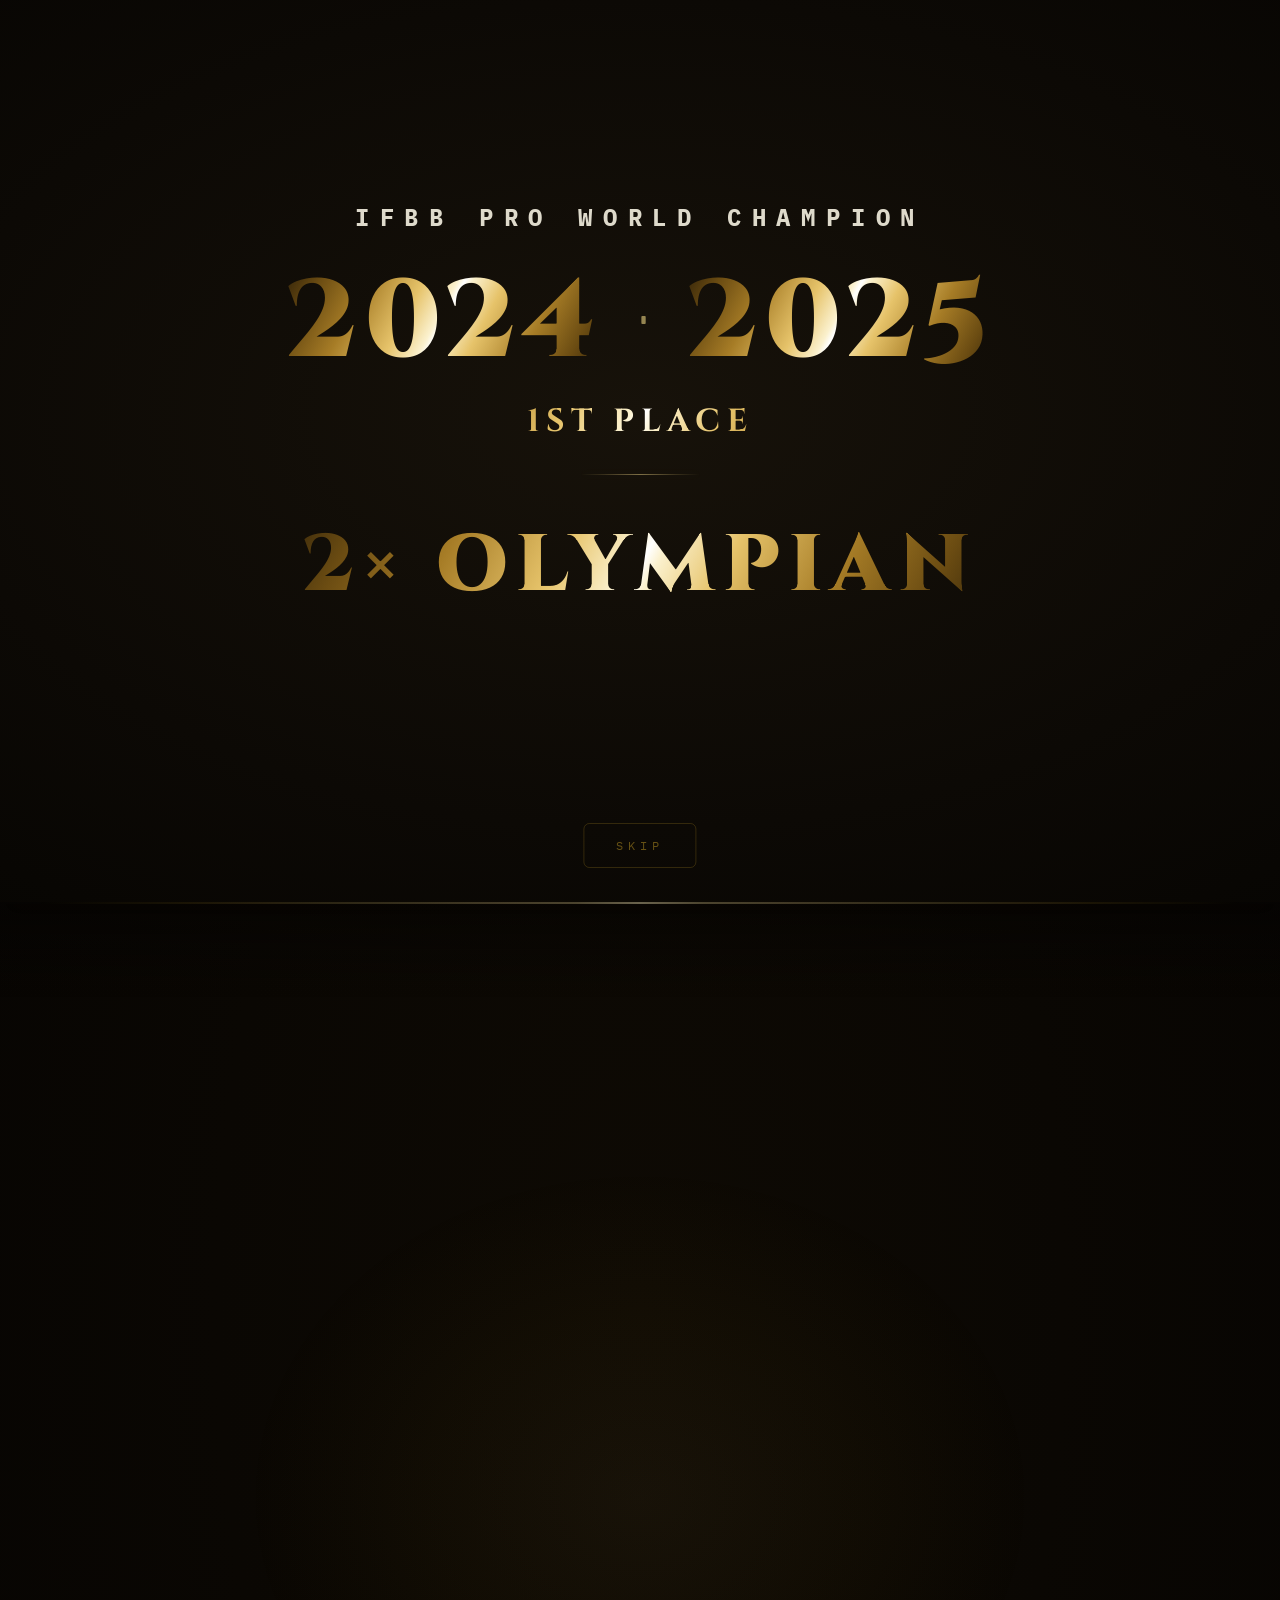
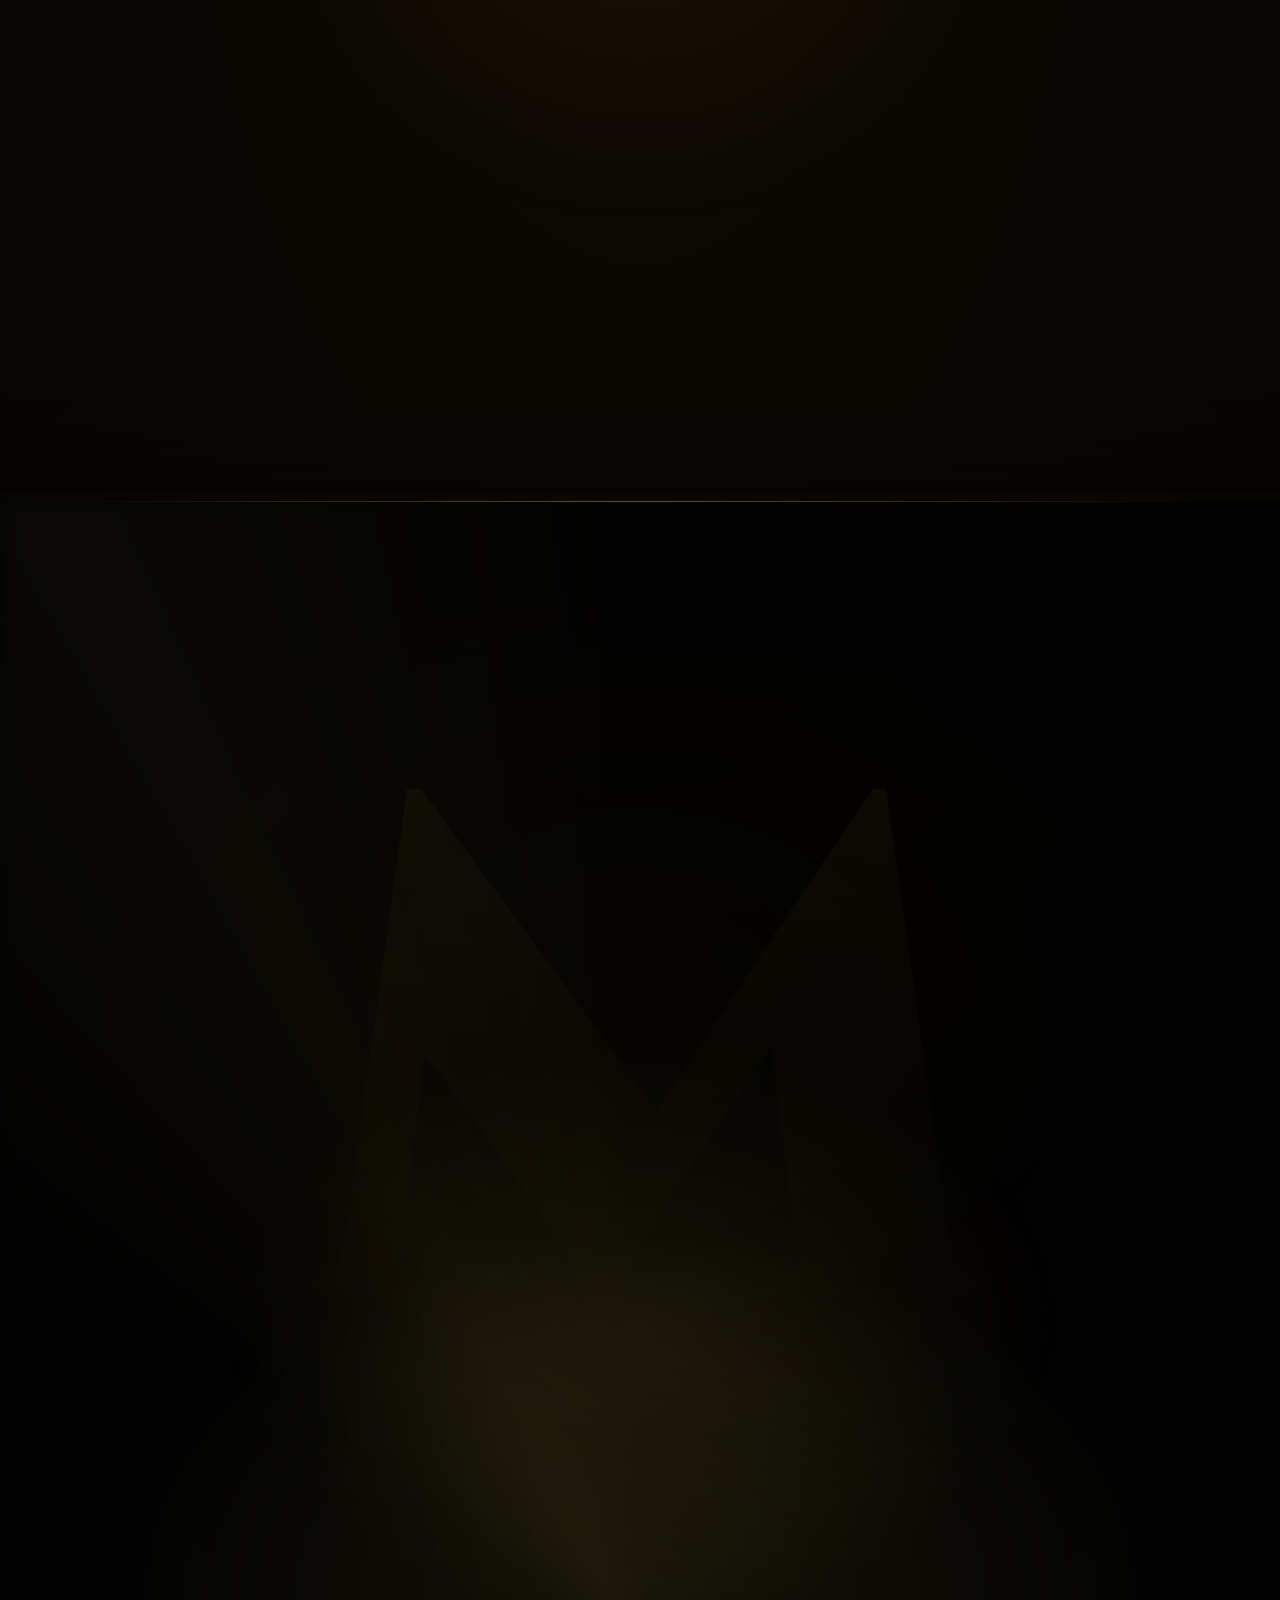
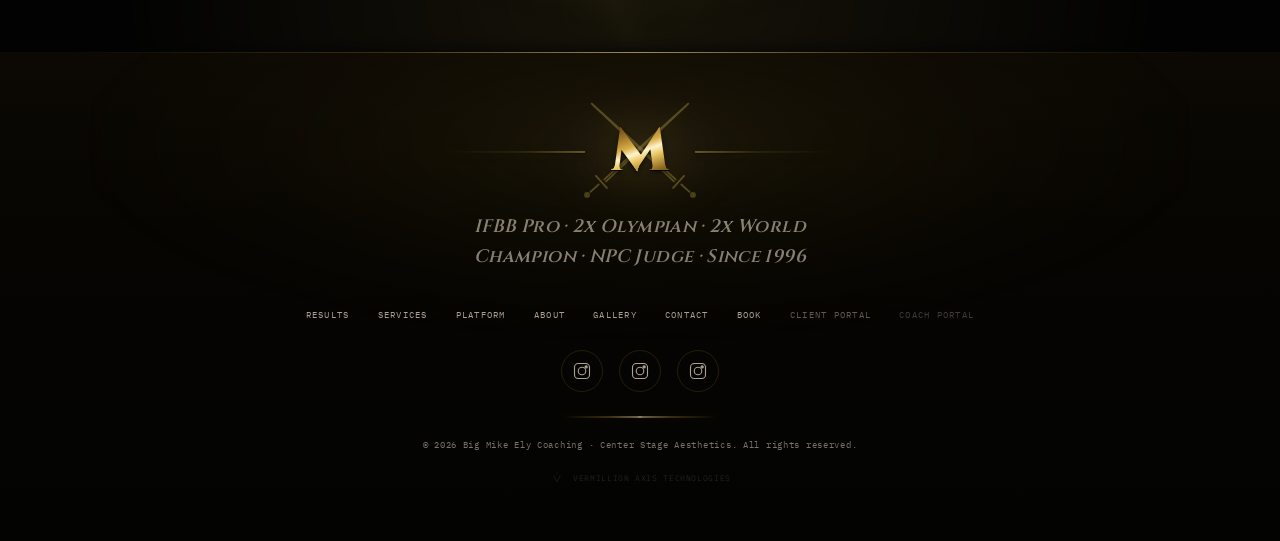
==== commit 7939d6a6: "Bump site cache to v10 so returning visitors pick up the scroll/hero/crest fixes - sw.js: CACHE_NAME" ====
--- a/index.html
+++ b/index.html
@@ -53,7 +53,7 @@
 <!-- Fonts -->
 
 
-<link rel="stylesheet" href="assets/fonts/fonts.css?v=v9">
+<link rel="stylesheet" href="assets/fonts/fonts.css?v=v10">
 <!-- Supabase -->
 
 
@@ -109,7 +109,7 @@
 ]
 </script>
 
-<link rel="stylesheet" href="css/site.css?v=v9">
+<link rel="stylesheet" href="css/site.css?v=v10">
 </head>
 <body>
 <a href="#main" class="skip-link">Skip to main content</a>
@@ -351,6 +351,6 @@
   </div>
 </div>
 
-<script src="js/site.js?v=v9" defer></script>
+<script src="js/site.js?v=v10" defer></script>
 </body>
 </html>
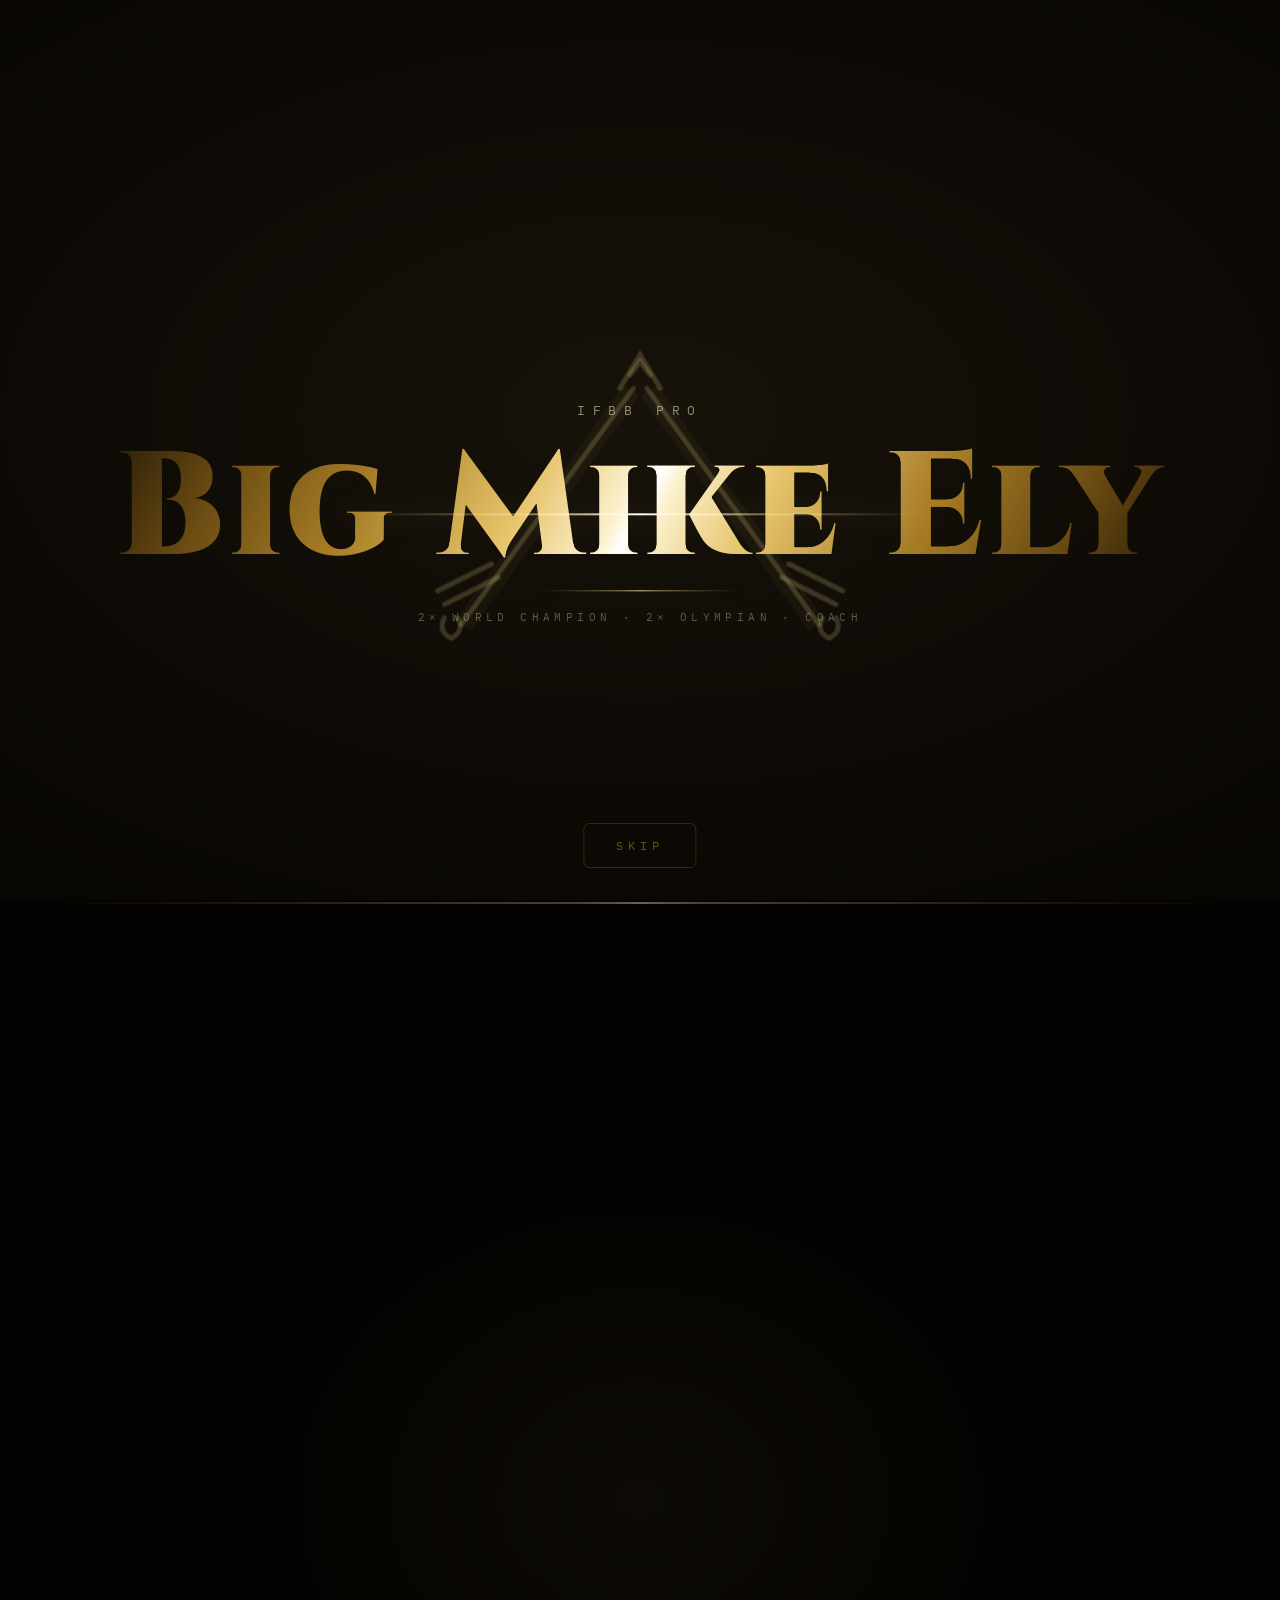
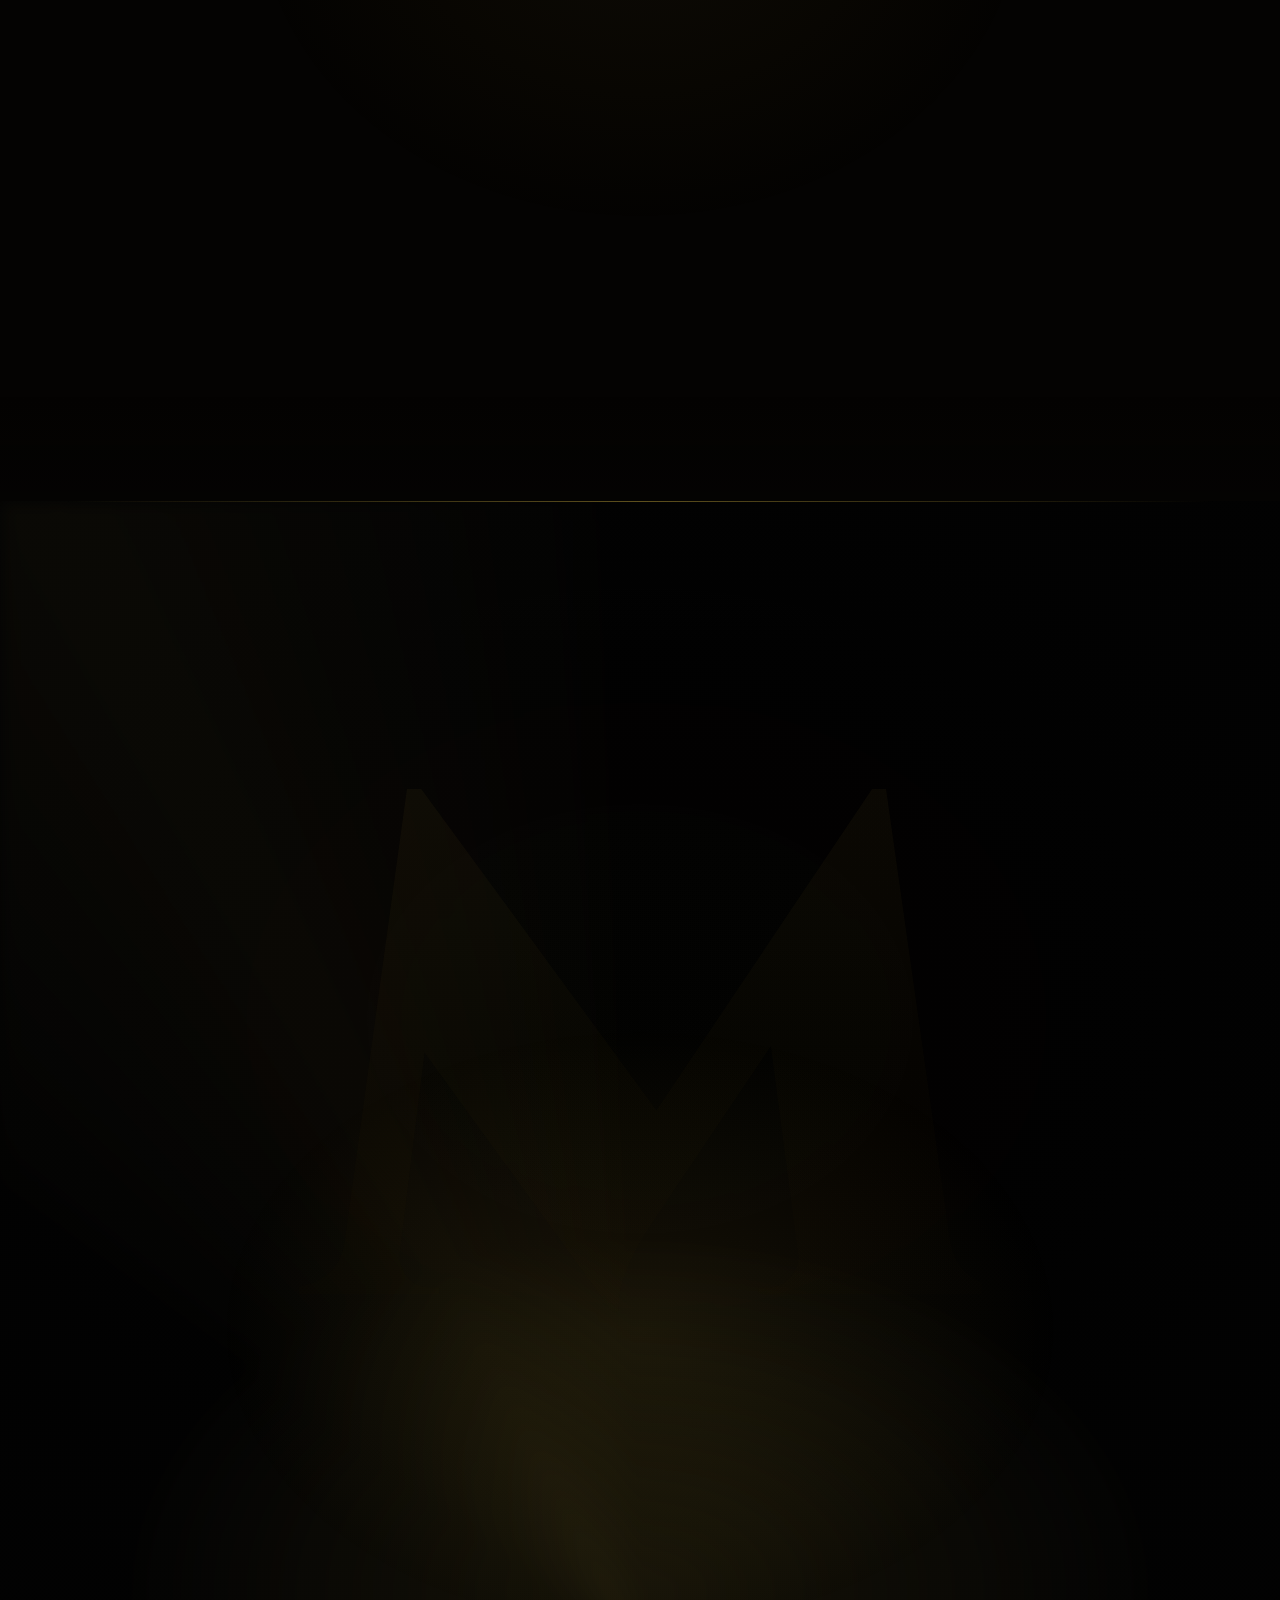
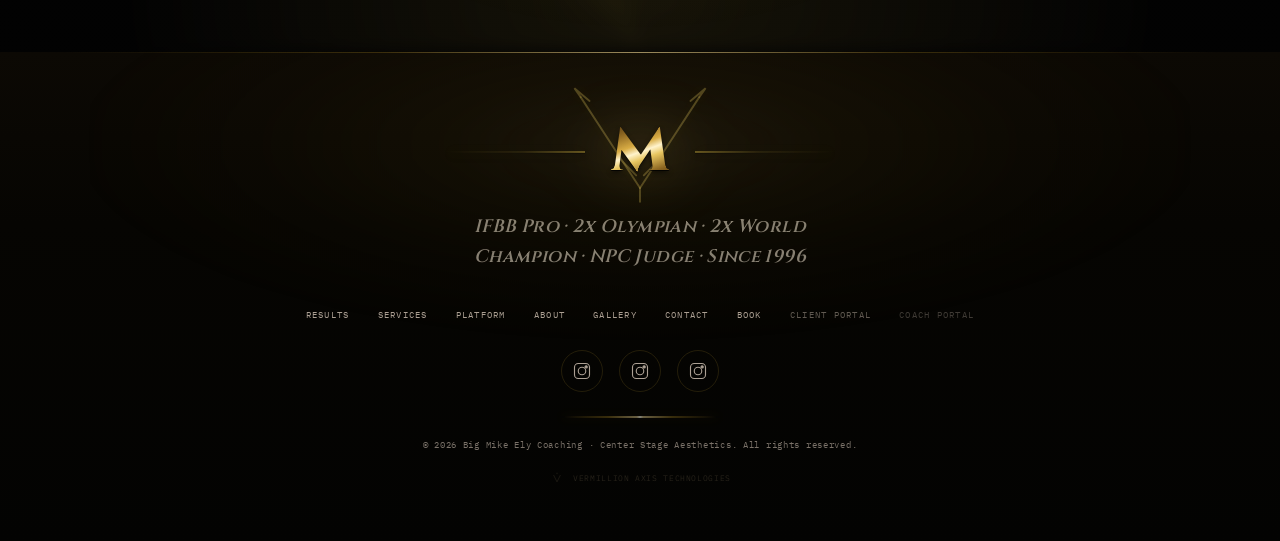
==== commit 3de17797: "Revert scroll/hero/crest fixes and cache bump — restore previous version Reverts feb3eb7 and 7939d6a" ====
--- a/index.html
+++ b/index.html
@@ -53,7 +53,7 @@
 <!-- Fonts -->
 
 
-<link rel="stylesheet" href="assets/fonts/fonts.css?v=v10">
+<link rel="stylesheet" href="assets/fonts/fonts.css?v=v9">
 <!-- Supabase -->
 
 
@@ -109,7 +109,7 @@
 ]
 </script>
 
-<link rel="stylesheet" href="css/site.css?v=v10">
+<link rel="stylesheet" href="css/site.css?v=v9">
 </head>
 <body>
 <a href="#main" class="skip-link">Skip to main content</a>
@@ -198,6 +198,7 @@
 </div>
 
 <!-- HERO -->
+<div class="film-grain" aria-hidden="true"></div>
 <main id="main">
 <section class="hero">
   <div class="hero-bg hero-bg-1" role="img" aria-label="Big Mike Ely — 2× IFBB Pro World Champion wearing crown on stage"></div>
@@ -317,7 +318,7 @@
 </main>
 <!-- FOOTER -->
 <footer class="footer">
-  <div class="footer-swords" aria-hidden="true"><svg viewBox="0 0 130 110" fill="none"><defs><g id="fsw"><circle cx="23" cy="89.5" r="2.3"/><line x1="25.7" y1="87.1" x2="32.2" y2="81.2"/><line x1="30.1" y1="74.4" x2="38.7" y2="84"/><path d="M36.7 77.2 L103.2 17.2 L38.1 78.8"/></g></defs><use href="#fsw"/><use href="#fsw" transform="matrix(-1 0 0 1 130 0)"/></svg></div>
+  <div class="footer-swords" aria-hidden="true"><svg viewBox="0 0 130 96" fill="none"><line x1="65" y1="84" x2="18" y2="12"/><line x1="65" y1="84" x2="112" y2="12"/><path d="M18 12 L13 5 L25 15"/><path d="M112 12 L117 5 L105 15"/><line x1="48" y1="60" x2="62" y2="74"/><line x1="82" y1="60" x2="68" y2="74"/><line x1="65" y1="84" x2="65" y2="95"/></svg></div>
   <div class="footer-mark">M</div>
   <div class="footer-sig">IFBB Pro &middot; 2x Olympian &middot; 2x World Champion &middot; NPC Judge &middot; Since 1996</div>
   <div class="footer-links">
@@ -351,6 +352,6 @@
   </div>
 </div>
 
-<script src="js/site.js?v=v10" defer></script>
+<script src="js/site.js?v=v9" defer></script>
 </body>
 </html>
--- a/css/site.css
+++ b/css/site.css
@@ -48,13 +48,7 @@
   /* Warm dark radial base — every page gets the same base temperature
      so transitions between textured and flat sections don't read as
      an abrupt color shift. */
-  /* NO background-attachment:fixed here — a fixed-attachment body background
-     defeats GPU-composited scrolling (every wheel tick repaints the full
-     viewport on the main thread) and on iOS Safari it sizes against the whole
-     document, which reads as the page being "zoomed in" and glitching on
-     scroll. The gradient painted per-document is visually identical (≤4%
-     luminance wash). */
-  background-image:radial-gradient(ellipse 120% 80% at 50% 35%,rgba(14,10,4,1) 0%,rgba(6,4,2,1) 55%,#040302 100%)}
+  background-image:radial-gradient(ellipse 120% 80% at 50% 35%,rgba(14,10,4,1) 0%,rgba(6,4,2,1) 55%,#040302 100%);background-attachment:fixed}
 /* Global atmospheric ambient \u2014 subtle warm glow that drifts */
 /* CONTINUOUS ATMOSPHERIC LAYER — single full-viewport warm wash,
    always present on every section of every page. Panel flagged:
@@ -237,15 +231,10 @@
   animation:atmosDrift 20s ease-in-out infinite alternate}
 @keyframes atmosDrift{0%{opacity:.6}50%{opacity:1}100%{opacity:.7}}
 /* NAV */
-.nav{position:fixed;top:0;left:0;right:0;z-index:100;padding:18px 28px;display:flex;justify-content:space-between;align-items:center;background:linear-gradient(180deg,rgba(4,3,2,.8),rgba(4,3,2,.2) 65%,transparent);border-bottom:1px solid rgba(212,168,40,.1);backdrop-filter:blur(4px) saturate(1.05);-webkit-backdrop-filter:blur(4px) saturate(1.05);
-  /* Transition ONLY cheap paint properties — never `all`: tweening
-     backdrop-filter blur(4→20px) re-samples the backdrop every frame for
-     .5s right as scrolling starts, which stutters on wheel input. The blur
-     step now applies instantly (imperceptible); bg/padding still ease. */
-  transition:background .5s var(--ease),padding .5s var(--ease),border-color .5s var(--ease),box-shadow .5s var(--ease)}
+.nav{position:fixed;top:0;left:0;right:0;z-index:100;padding:18px 28px;display:flex;justify-content:space-between;align-items:center;background:linear-gradient(180deg,rgba(4,3,2,.8),rgba(4,3,2,.2) 65%,transparent);border-bottom:1px solid rgba(212,168,40,.1);backdrop-filter:blur(4px) saturate(1.05);-webkit-backdrop-filter:blur(4px) saturate(1.05);transition:all .5s var(--ease)}
 /* Centered brand tagline fills the header mid-space on mobile (where nav-links
    are hidden). Shown only at >=384px so it never collides with the M / MENU. */
-.nav::before{content:"TRAINER OF CHAMPIONS";position:absolute;left:50%;top:50%;transform:translate(-50%,-50%);font-family:var(--mono);font-size:9px;letter-spacing:.28em;text-transform:uppercase;color:rgba(222,182,70,.55);text-shadow:0 1px 3px rgba(0,0,0,.8);white-space:nowrap;pointer-events:none;display:none}
+.nav::before{content:"TRAINER OF CHAMPIONS";position:absolute;left:50%;top:50%;transform:translate(-50%,-50%);font-family:var(--mono);font-size:8px;letter-spacing:.28em;text-transform:uppercase;color:rgba(212,168,40,.4);white-space:nowrap;pointer-events:none;display:none}
 @media(min-width:384px) and (max-width:900px){.nav::before{display:block}}
 .nav.scrolled{background:linear-gradient(180deg,rgba(3,3,2,.96),rgba(7,6,4,.94));backdrop-filter:blur(20px) saturate(1.1);-webkit-backdrop-filter:blur(20px) saturate(1.1);border-bottom:1px solid rgba(212,168,40,.2);padding:12px 28px;box-shadow:0 10px 50px rgba(0,0,0,.55),0 1px 0 rgba(212,168,40,.1),0 0 40px rgba(212,168,40,.04)}
 .nav.scrolled::after{content:'';position:absolute;bottom:-1px;left:10%;right:10%;height:1px;background:linear-gradient(90deg,transparent,rgba(212,168,40,.35) 30%,rgba(255,230,160,.6) 50%,rgba(212,168,40,.35) 70%,transparent);box-shadow:0 0 16px rgba(212,168,40,.2)}
@@ -391,13 +380,6 @@
 @media(min-width:1440px){.hero-bg{filter:contrast(1.32) brightness(.76) saturate(1.32) blur(1.4px);inset:-8%}}
 @media(min-width:1680px){.hero-bg{filter:contrast(1.36) brightness(.72) saturate(1.34) blur(1.7px);inset:-9%}}
 @media(min-width:2200px){.hero-bg{filter:contrast(1.42) brightness(.68) saturate(1.38) blur(2.0px);inset:-11%}}
-/* Desktop framing: the hero asset was cropped to remove baked-in screenshot
-   chrome (an 84px dark band) that used to push the photo down. Pin the photo
-   box just below the nav and anchor to the image top so Mike's crown always
-   clears the nav bar with headroom. The photo's dark ceiling row melts into
-   the nav gradient, so the top edge reads as a deliberate banner line. Side
-   and bottom bleed stay negative for the blur treatment. */
-@media(min-width:901px){.hero-bg{inset:auto;top:64px;left:-6%;right:-6%;bottom:-6%;background-position:center 0%}}
 /* Cinematic desktop vignette — masks upscaling with depth. Strong outer
    black ring (.92) + tighter inner falloff so Mike's crown/chest stays
    the focal point while the edges dissolve into the page. Two asymmetric
@@ -634,11 +616,15 @@
    VISUAL ENHANCEMENT SYSTEM — Ambient, Grain, Atmosphere
    ══════════════════════════════════════════════════════════════ */
 
-/* FILM GRAIN — removed. It was an exact duplicate of .grain-ov (both
-   full-viewport fixed mix-blend-mode:overlay noise at .032 opacity,
-   both z-index 9997) stacked on every page — paying the known
-   blend-mode compositing tax twice per frame. .grain-ov (wired to the
-   reveal choreography in site.js) is the single surviving grain layer. */
+/* FILM GRAIN — cinematic noise overlay. STATIC (no grainShift
+   animation). Panel feedback: site was laggy. The grainShift was
+   a full-viewport mix-blend-mode:overlay layer repainting 8 times
+   per second permanently — the single biggest source of mobile
+   jank. The noise texture alone is sufficient for the cinematic
+   grain effect; the movement wasn't perceptible at .032 opacity. */
+.film-grain{position:fixed;inset:0;z-index:9997;pointer-events:none;opacity:.032;mix-blend-mode:overlay;
+  background-image:url("data:image/svg+xml,%3Csvg viewBox='0 0 512 512' xmlns='http://www.w3.org/2000/svg'%3E%3Cfilter id='n'%3E%3CfeTurbulence type='fractalNoise' baseFrequency='.75' numOctaves='4' stitchTiles='stitch'/%3E%3C/filter%3E%3Crect width='100%25' height='100%25' filter='url(%23n)'/%3E%3C/svg%3E");
+  background-repeat:repeat;background-size:256px 256px}
 
 /* SECTION AMBIENT BACKGROUNDS — environment, not decoration.
    Philosophy reset per panel review: "You followed a number instead
@@ -1659,10 +1645,8 @@
 .footer-mark{z-index:1}
 .footer-swords{position:absolute;left:50%;top:30px;transform:translateX(-50%);width:clamp(116px,38vw,164px);z-index:0;pointer-events:none;opacity:.6}
 .footer-swords svg{width:100%;height:auto;display:block;overflow:visible}
-.footer-swords line,.footer-swords path{stroke:rgba(224,196,90,.5);stroke-width:1.5;fill:none;stroke-linecap:round;stroke-linejoin:round;filter:drop-shadow(0 0 5px rgba(212,168,40,.18))}
-.footer-swords circle{fill:rgba(224,196,90,.45);stroke:none;filter:drop-shadow(0 0 5px rgba(212,168,40,.18))}
+.footer-swords line,.footer-swords path{stroke:rgba(224,196,90,.5);stroke-width:1.5;fill:none;stroke-linecap:round;filter:drop-shadow(0 0 5px rgba(212,168,40,.18))}
 body.theme-crimson .footer-swords line,body.theme-crimson .footer-swords path{stroke:rgba(208,48,48,.36)}
-body.theme-crimson .footer-swords circle{fill:rgba(208,48,48,.32)}
 .footer-links{display:flex;justify-content:center;gap:28px;flex-wrap:wrap;margin-bottom:28px}
 .footer-links a{font-family:var(--mono);font-size:9px;letter-spacing:.14em;text-transform:uppercase;color:var(--mu);transition:color .3s,text-shadow .3s;position:relative}
 .footer-links a::after{content:'';position:absolute;bottom:-3px;left:50%;right:50%;height:1px;background:var(--acc);transition:left .3s var(--ease),right .3s var(--ease);opacity:.5}
@@ -1735,10 +1719,7 @@
      stacked CTAs. No heavy shadowing over the physique. */
   .hero-ov{background:
     radial-gradient(ellipse 96% 80% at 50% 42%,transparent 0%,transparent 58%,rgba(0,0,0,.34) 100%),
-    linear-gradient(180deg,transparent 0%,transparent 64%,rgba(0,0,0,.5) 100%),
-    /* Top scrim: melts the fixed nav into the hero photo so the header reads
-       as one continuous banner instead of a bar sitting on a cropped image. */
-    linear-gradient(180deg,rgba(4,3,2,.72) 0%,rgba(4,3,2,.38) 7%,transparent 16%)}
+    linear-gradient(180deg,transparent 0%,transparent 64%,rgba(0,0,0,.5) 100%)}
   .hero-content{max-width:100%;width:100%;padding:0 12px;margin-top:28svh;text-align:center;display:flex;flex-direction:column;align-items:center}
   /* "BIG MIKE ELY" at display font + .025em tracking measures
      ~7.5px text width per 1px font-size. Cap at 11.5vw so text stays
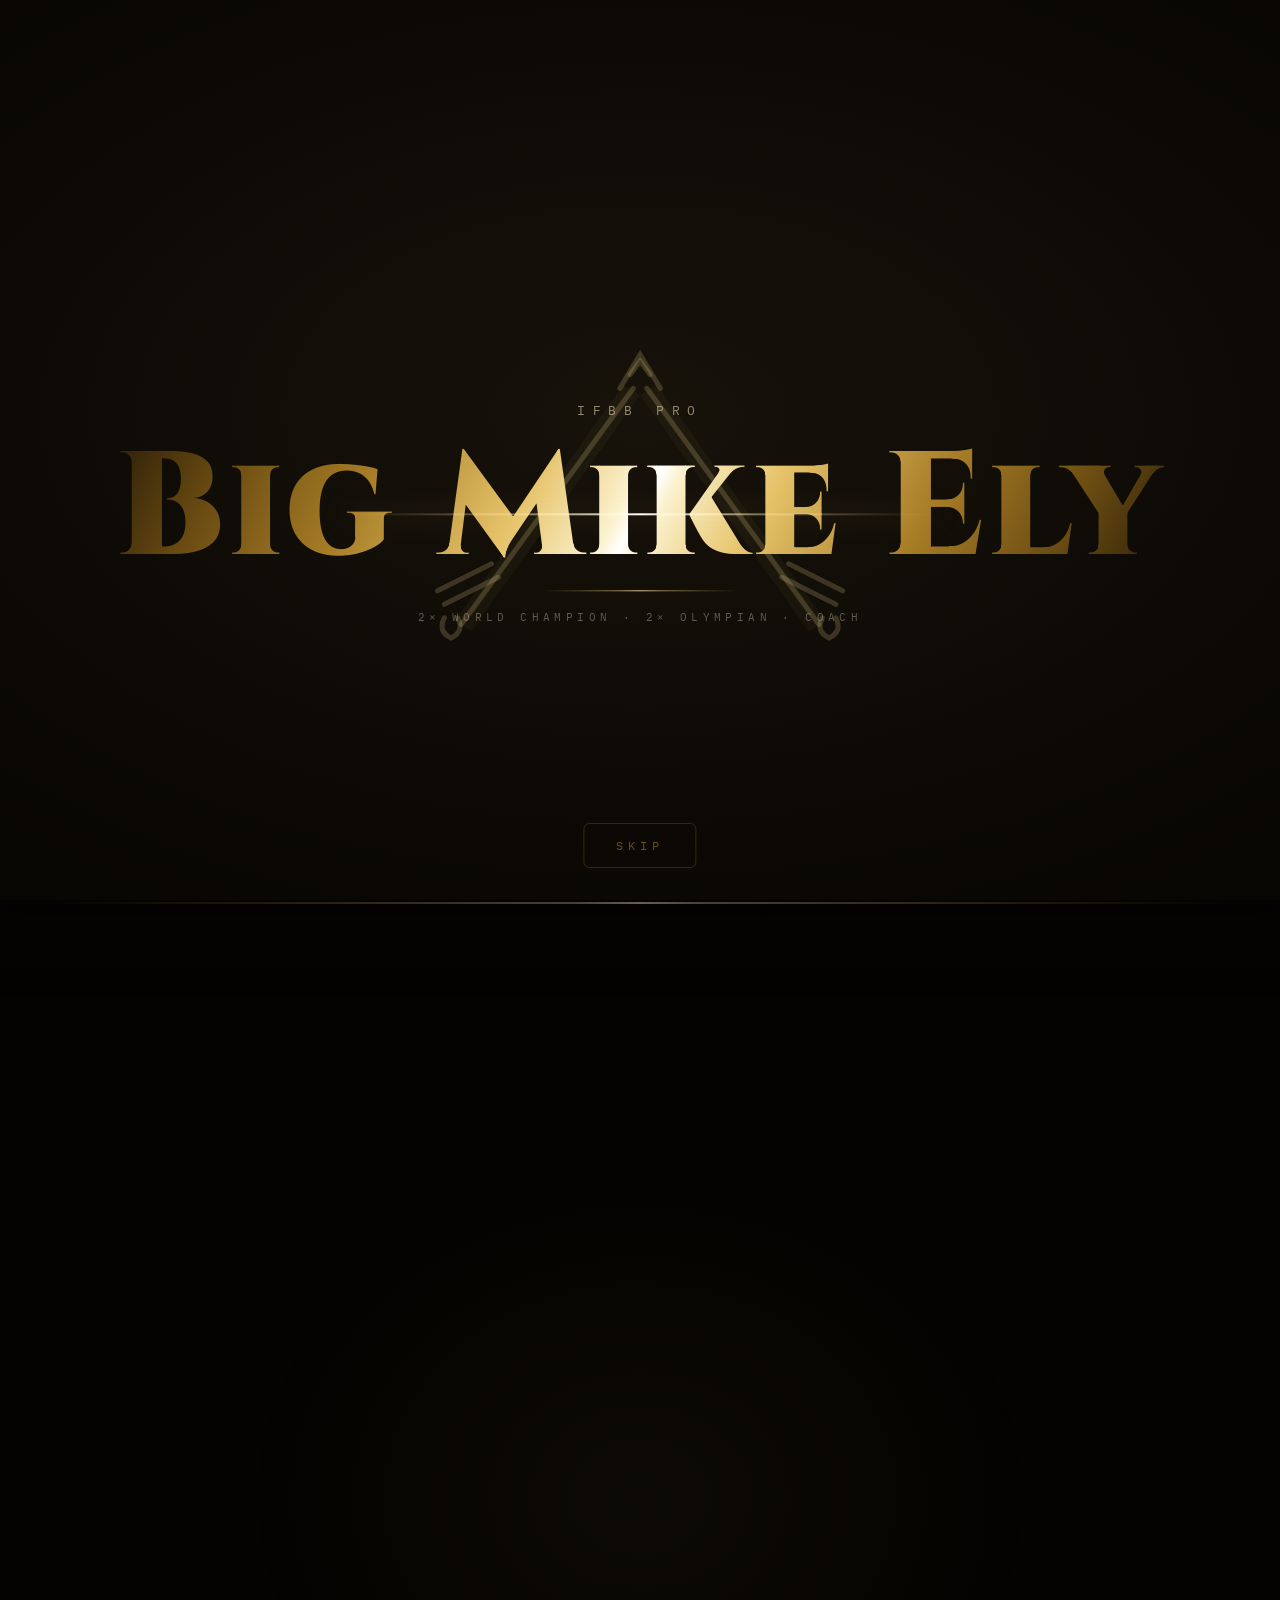
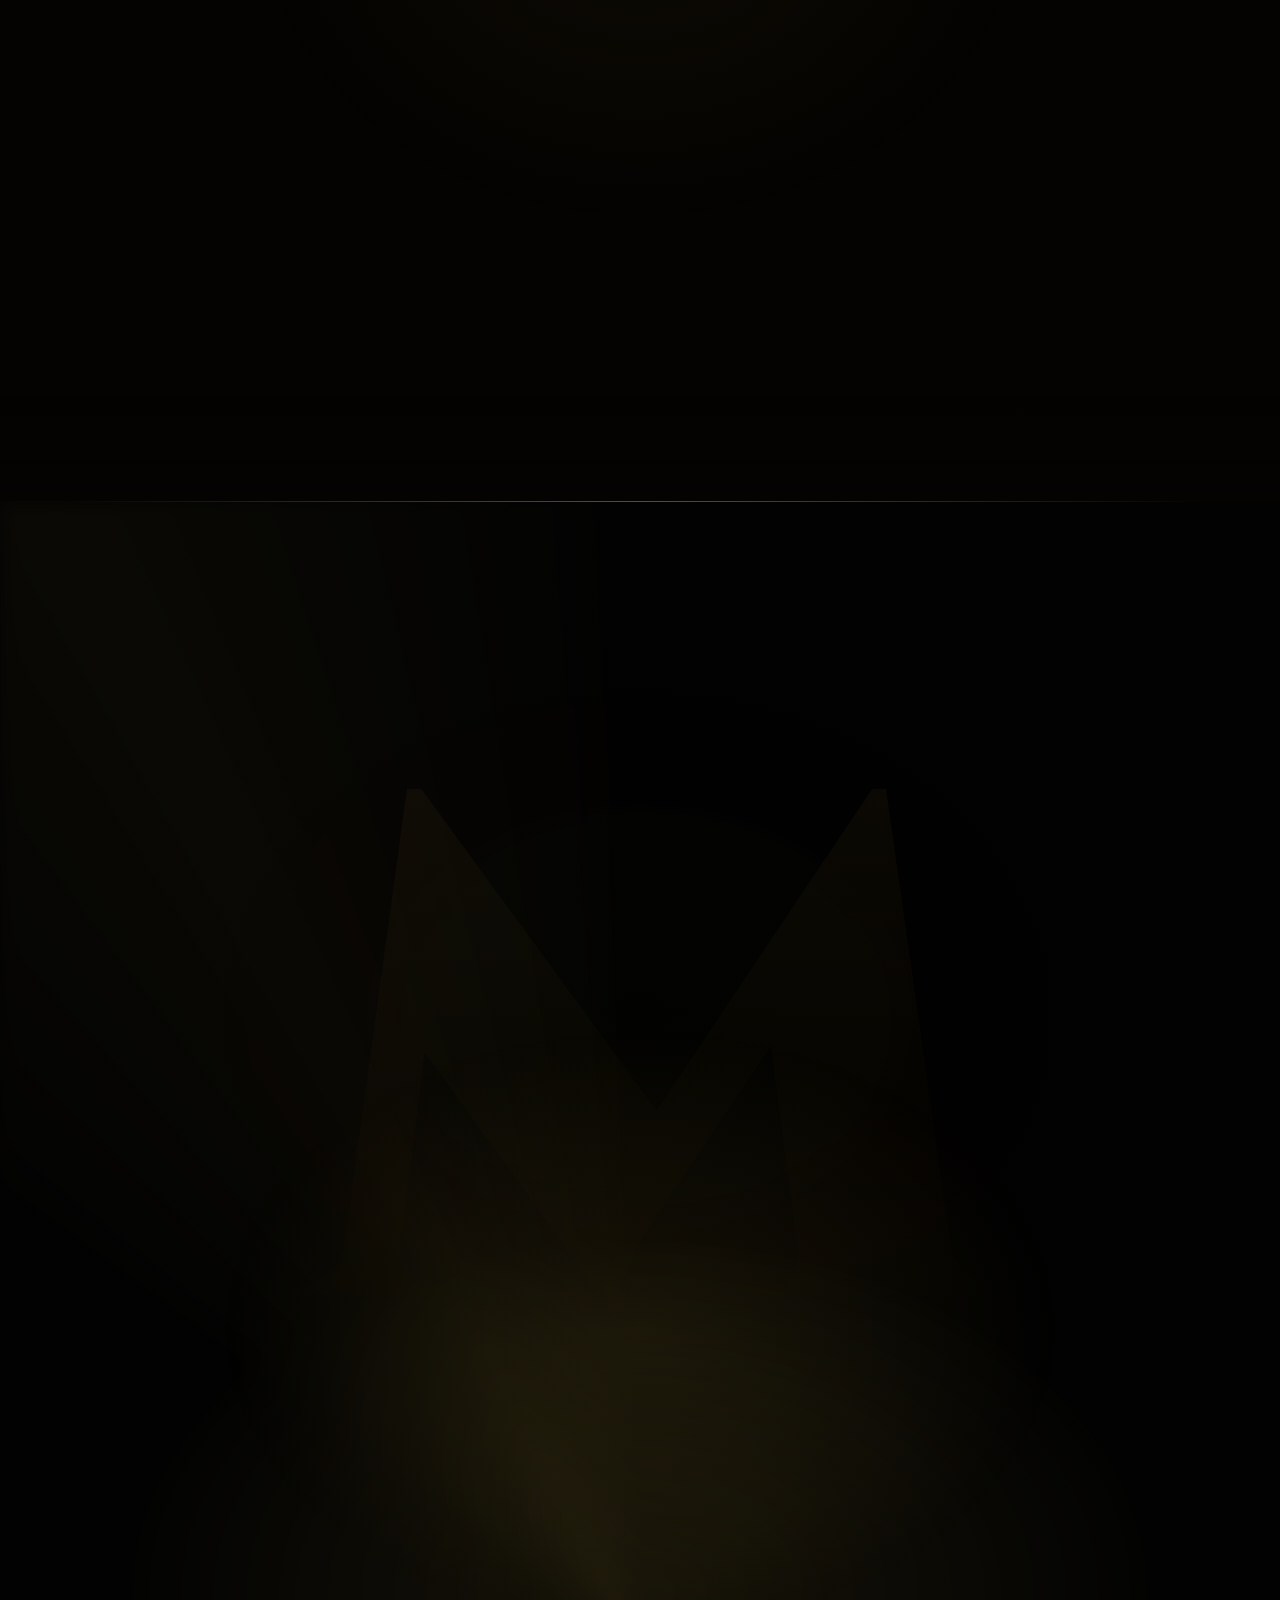
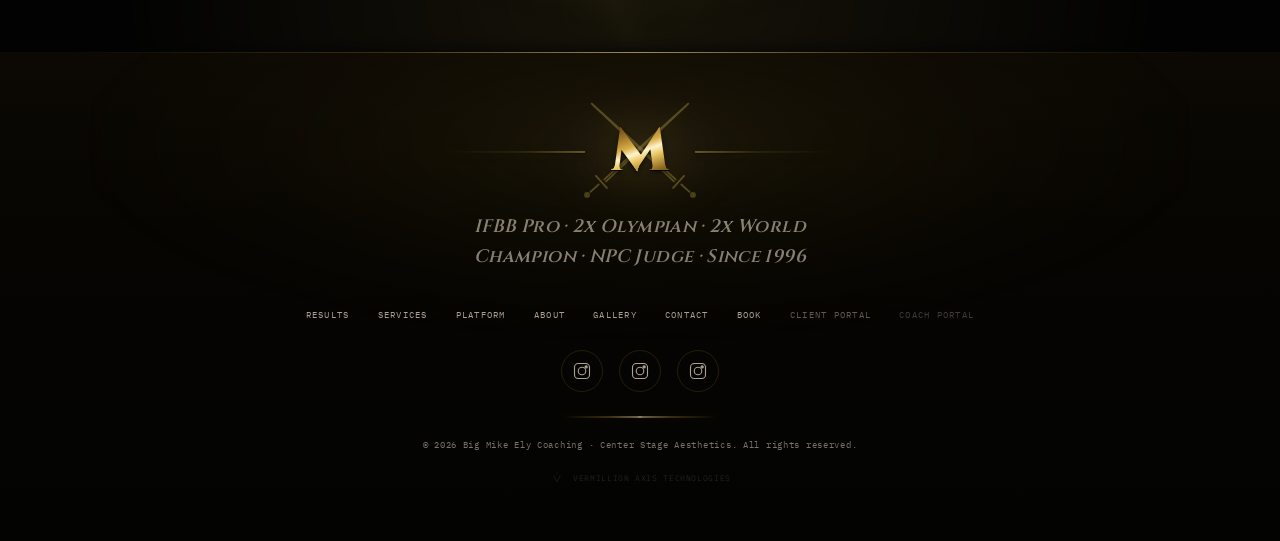
==== commit c2c72049: "Hero framed-monograph redesign, restore crossed-swords crest, scroll perf fix Task 1 — Hero (Directi" ====
--- a/index.html
+++ b/index.html
@@ -318,7 +318,7 @@
 </main>
 <!-- FOOTER -->
 <footer class="footer">
-  <div class="footer-swords" aria-hidden="true"><svg viewBox="0 0 130 96" fill="none"><line x1="65" y1="84" x2="18" y2="12"/><line x1="65" y1="84" x2="112" y2="12"/><path d="M18 12 L13 5 L25 15"/><path d="M112 12 L117 5 L105 15"/><line x1="48" y1="60" x2="62" y2="74"/><line x1="82" y1="60" x2="68" y2="74"/><line x1="65" y1="84" x2="65" y2="95"/></svg></div>
+  <div class="footer-swords" aria-hidden="true"><svg viewBox="0 0 130 110" fill="none"><defs><g id="fsw"><circle cx="23" cy="89.5" r="2.3"/><line x1="25.7" y1="87.1" x2="32.2" y2="81.2"/><line x1="30.1" y1="74.4" x2="38.7" y2="84"/><path d="M36.7 77.2 L103.2 17.2 L38.1 78.8"/></g></defs><use href="#fsw"/><use href="#fsw" transform="matrix(-1 0 0 1 130 0)"/></svg></div>
   <div class="footer-mark">M</div>
   <div class="footer-sig">IFBB Pro &middot; 2x Olympian &middot; 2x World Champion &middot; NPC Judge &middot; Since 1996</div>
   <div class="footer-links">
--- a/css/site.css
+++ b/css/site.css
@@ -48,7 +48,14 @@
   /* Warm dark radial base — every page gets the same base temperature
      so transitions between textured and flat sections don't read as
      an abrupt color shift. */
-  background-image:radial-gradient(ellipse 120% 80% at 50% 35%,rgba(14,10,4,1) 0%,rgba(6,4,2,1) 55%,#040302 100%);background-attachment:fixed}
+  background:#040302}
+/* Body atmosphere moved off the body onto a composited fixed layer: identical
+   viewport-anchored pixels, but paints once instead of re-rastering the full
+   viewport on every scroll frame, and renders correctly on iOS (where
+   background-attachment:fixed is sized against the whole document — the
+   “zoomed-in” glitch). Measured: −44% raster tasks during wheel scroll. */
+body::before{content:'';position:fixed;inset:0;z-index:-1;pointer-events:none;
+  background-image:radial-gradient(ellipse 120% 80% at 50% 35%,rgba(14,10,4,1) 0%,rgba(6,4,2,1) 55%,#040302 100%)}
 /* Global atmospheric ambient \u2014 subtle warm glow that drifts */
 /* CONTINUOUS ATMOSPHERIC LAYER — single full-viewport warm wash,
    always present on every section of every page. Panel flagged:
@@ -231,7 +238,7 @@
   animation:atmosDrift 20s ease-in-out infinite alternate}
 @keyframes atmosDrift{0%{opacity:.6}50%{opacity:1}100%{opacity:.7}}
 /* NAV */
-.nav{position:fixed;top:0;left:0;right:0;z-index:100;padding:18px 28px;display:flex;justify-content:space-between;align-items:center;background:linear-gradient(180deg,rgba(4,3,2,.8),rgba(4,3,2,.2) 65%,transparent);border-bottom:1px solid rgba(212,168,40,.1);backdrop-filter:blur(4px) saturate(1.05);-webkit-backdrop-filter:blur(4px) saturate(1.05);transition:all .5s var(--ease)}
+.nav{position:fixed;top:0;left:0;right:0;z-index:100;padding:18px 28px;display:flex;justify-content:space-between;align-items:center;background:linear-gradient(180deg,rgba(4,3,2,.8),rgba(4,3,2,.2) 65%,transparent);border-bottom:1px solid rgba(212,168,40,.1);backdrop-filter:blur(4px) saturate(1.05);-webkit-backdrop-filter:blur(4px) saturate(1.05);transition:background .45s var(--ease),border-color .45s var(--ease),box-shadow .45s var(--ease),padding .45s var(--ease)}
 /* Centered brand tagline fills the header mid-space on mobile (where nav-links
    are hidden). Shown only at >=384px so it never collides with the M / MENU. */
 .nav::before{content:"TRAINER OF CHAMPIONS";position:absolute;left:50%;top:50%;transform:translate(-50%,-50%);font-family:var(--mono);font-size:8px;letter-spacing:.28em;text-transform:uppercase;color:rgba(212,168,40,.4);white-space:nowrap;pointer-events:none;display:none}
@@ -1645,8 +1652,8 @@
 .footer-mark{z-index:1}
 .footer-swords{position:absolute;left:50%;top:30px;transform:translateX(-50%);width:clamp(116px,38vw,164px);z-index:0;pointer-events:none;opacity:.6}
 .footer-swords svg{width:100%;height:auto;display:block;overflow:visible}
-.footer-swords line,.footer-swords path{stroke:rgba(224,196,90,.5);stroke-width:1.5;fill:none;stroke-linecap:round;filter:drop-shadow(0 0 5px rgba(212,168,40,.18))}
-body.theme-crimson .footer-swords line,body.theme-crimson .footer-swords path{stroke:rgba(208,48,48,.36)}
+.footer-swords line,.footer-swords path{stroke:rgba(224,196,90,.5);stroke-width:1.5;fill:none;stroke-linecap:round;stroke-linejoin:round;filter:drop-shadow(0 0 5px rgba(212,168,40,.18))}
+.footer-swords circle{fill:rgba(224,196,90,.45);stroke:none;filter:drop-shadow(0 0 5px rgba(212,168,40,.18))}
 .footer-links{display:flex;justify-content:center;gap:28px;flex-wrap:wrap;margin-bottom:28px}
 .footer-links a{font-family:var(--mono);font-size:9px;letter-spacing:.14em;text-transform:uppercase;color:var(--mu);transition:color .3s,text-shadow .3s;position:relative}
 .footer-links a::after{content:'';position:absolute;bottom:-3px;left:50%;right:50%;height:1px;background:var(--acc);transition:left .3s var(--ease),right .3s var(--ease);opacity:.5}
@@ -2235,3 +2242,21 @@
 @media(min-width:769px) and (max-width:1023px){.br-name{font-size:clamp(64px,10vw,92px)}}
 @media(max-width:380px){.br-name{font-size:clamp(38px,11vw,54px);letter-spacing:.02em}}
 @media(max-height:500px){.br-name{font-size:clamp(40px,9vw,64px);line-height:.9}}
+
+/* ── HERO: FRAMED MONOGRAPH (approved 2026-07-11) ─────────────────────────
+   The stage photo is presented as a deliberately framed plate — gold
+   hairline, dark matte — instead of a full-bleed image whose crop edges
+   read as accidents. Asset itself was re-cut (1200x1667 → 1192x1583) to
+   remove baked-in phone-screenshot chrome (84px top band, 8px left border).
+   Later-in-sheet plain selectors intentionally override the earlier
+   full-bleed geometry in the desktop media queries. Mobile box is sized by
+   insets inside the fixed-height (100svh) hero — no viewport-height
+   coupling, so iOS toolbar collapse cannot resize/enlarge the photo. */
+.hero-bg{inset:100px 6vw 46px;background-position:center 5%;border:1px solid rgba(212,168,40,.4);border-radius:2px;
+  box-shadow:0 0 0 1px rgba(0,0,0,.9),0 30px 90px rgba(0,0,0,.65),0 0 80px rgba(212,168,40,.05)}
+.hero-ov{inset:100px 6vw 46px}
+.hero-desktop-layer{display:none!important}
+@media(max-width:768px){
+  .hero-bg{inset:86px 14px 104px;top:86px;left:14px;right:14px;bottom:104px;width:auto;height:auto;background-position:center 10%}
+  .hero-ov{inset:86px 14px 104px}
+}
